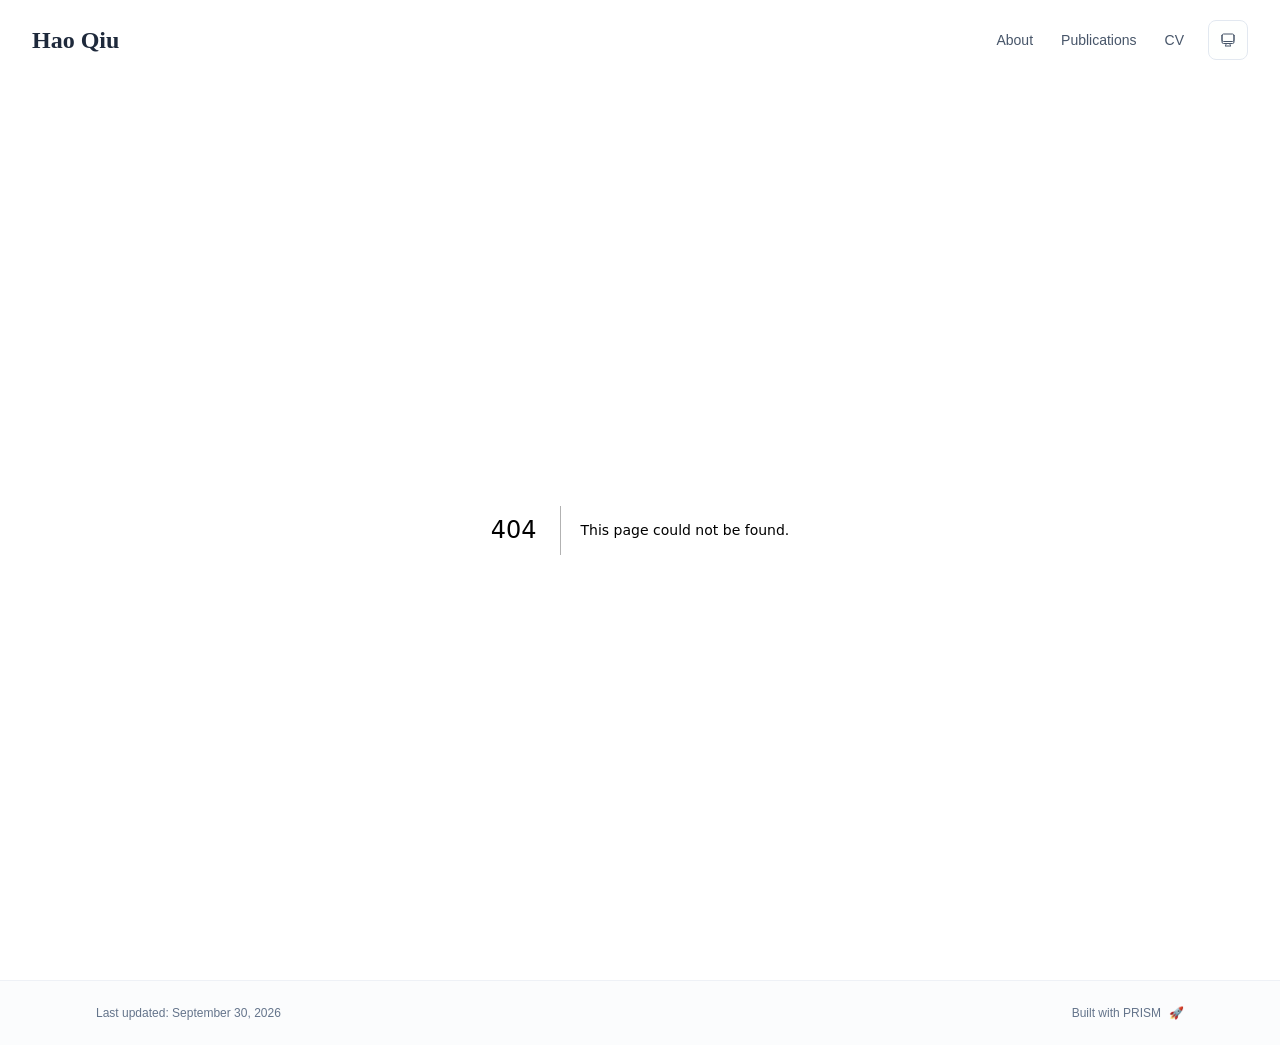
==== 404/index.html @ abba80af "Hide BibTeX for unreleased strongly adaptive learning paper" ====
<!DOCTYPE html><html lang="en" class="scroll-smooth"><head><meta charSet="utf-8"/><meta name="viewport" content="width=device-width, initial-scale=1"/><link rel="stylesheet" href="/_next/static/css/0f0ed3a03ead60fb.css" data-precedence="next"/><link rel="preload" as="script" fetchPriority="low" href="/_next/static/chunks/webpack-26315814ab64e90c.js"/><script src="/_next/static/chunks/594be1c0-6ae170dead7b0930.js" async=""></script><script src="/_next/static/chunks/172-5ac7b469010a2cfb.js" async=""></script><script src="/_next/static/chunks/main-app-515088f2f0cce254.js" async=""></script><script src="/_next/static/chunks/888-49c37c585af29909.js" async=""></script><script src="/_next/static/chunks/842-acccbd03236f4dfc.js" async=""></script><script src="/_next/static/chunks/800-3b8a0f8f7a1401d0.js" async=""></script><script src="/_next/static/chunks/app/layout-7c42a1c9aaa54ec1.js" async=""></script><meta name="robots" content="noindex"/><title>404: This page could not be found.</title><link rel="icon" href="/favicon.svg" type="image/svg+xml"/><script>
              try {
                const theme = localStorage.getItem('theme-storage');
                const parsed = theme ? JSON.parse(theme) : null;
                const setting = parsed?.state?.theme || 'system';
                const prefersDark = typeof window !== 'undefined' && window.matchMedia && window.matchMedia('(prefers-color-scheme: dark)').matches;
                const effective = setting === 'dark' ? 'dark' : (setting === 'light' ? 'light' : (prefersDark ? 'dark' : 'light'));
                var root = document.documentElement;
                root.classList.add(effective);
                root.setAttribute('data-theme', effective);
              } catch (e) {
                var root = document.documentElement;
                root.classList.add('light');
                root.setAttribute('data-theme', 'light');
              }
            </script><script>
    try {
      const cfg = {"enabled":false,"locales":["en"],"defaultLocale":"en","mode":"fixed","fixedLocale":"en","persist":false,"switcher":false,"labels":{"en":"English"}};
      const storageKey = 'locale-storage';
      const normalize = (value) => typeof value === 'string' ? value.trim().replace('_', '-').toLowerCase() : '';
      const matchLocale = (candidate) => {
        const normalized = normalize(candidate);
        if (!normalized) return null;
        if (cfg.locales.includes(normalized)) return normalized;
        const language = normalized.split('-')[0];
        if (cfg.locales.includes(language)) return language;
        return null;
      };

      let resolved = null;

      if (!cfg.enabled) {
        resolved = cfg.defaultLocale;
      } else if (cfg.persist) {
        resolved = matchLocale(localStorage.getItem(storageKey));
      }

      if (!resolved) {
        if (cfg.mode === 'fixed') {
          resolved = cfg.fixedLocale;
        } else {
          resolved = matchLocale(navigator.language);
        }
      }

      if (!resolved) {
        resolved = cfg.defaultLocale;
      }

      const root = document.documentElement;
      root.lang = resolved;
      root.setAttribute('data-locale', resolved);

      if (cfg.persist) {
        localStorage.setItem(storageKey, resolved);
      }
    } catch (e) {
      const root = document.documentElement;
      root.lang = 'en';
      root.setAttribute('data-locale', 'en');
    }
  </script><title>Hao Qiu</title><meta name="description" content="Hao Qiu is a Research Fellow at the National University of Singapore and received his PhD from Università degli Studi di Milano."/><meta name="author" content="Hao Qiu"/><meta name="keywords" content="Hao Qiu,PhD,Research,National University of Singapore"/><meta name="creator" content="Hao Qiu"/><meta name="publisher" content="Hao Qiu"/><meta property="og:title" content="Hao Qiu"/><meta property="og:description" content="Hao Qiu is a Research Fellow at the National University of Singapore and received his PhD from Università degli Studi di Milano."/><meta property="og:site_name" content="Hao Qiu&#x27;s Academic Website"/><meta property="og:locale" content="en_US"/><meta property="og:type" content="website"/><meta name="twitter:card" content="summary"/><meta name="twitter:title" content="Hao Qiu"/><meta name="twitter:description" content="Hao Qiu is a Research Fellow at the National University of Singapore and received his PhD from Università degli Studi di Milano."/><link rel="icon" href="/favicon.svg"/><script>document.querySelectorAll('body link[rel="icon"], body link[rel="apple-touch-icon"]').forEach(el => document.head.appendChild(el))</script><script src="/_next/static/chunks/polyfills-42372ed130431b0a.js" noModule=""></script></head><body class="font-sans antialiased"><div style="visibility:hidden"><nav class="fixed top-0 left-0 right-0 z-50" data-headlessui-state=""><div class="transition-all duration-300 ease-out bg-transparent" style="transform:translateY(-100px)"><div class="max-w-7xl mx-auto px-4 sm:px-6 lg:px-8"><div class="flex justify-between items-center h-16 lg:h-20"><div class="flex-shrink-0" tabindex="0"><a class="text-xl lg:text-2xl font-serif font-semibold text-primary hover:text-accent transition-colors duration-200" href="/">Hao Qiu</a></div><div class="hidden lg:block"><div class="ml-10 flex items-center space-x-3"><div class="relative flex items-baseline space-x-1"><a data-nav-href="/" class="relative px-3 py-2 text-sm font-medium rounded-lg transition-colors duration-150 text-neutral-600" href="/">About</a><a data-nav-href="/publications" class="relative px-3 py-2 text-sm font-medium rounded-lg transition-colors duration-150 text-neutral-600" href="/publications/">Publications</a><a data-nav-href="/cv.pdf" class="relative px-3 py-2 text-sm font-medium rounded-lg transition-colors duration-150 text-neutral-600" href="/cv.pdf" target="_blank" rel="noopener noreferrer">CV</a></div><div class="flex items-center justify-center w-10 h-10 rounded-lg border border-neutral-200 dark:border-[rgba(148,163,184,0.24)] bg-background dark:bg-neutral-800"><div class="w-4 h-4 rounded-full bg-neutral-300 animate-pulse"></div></div></div></div><div class="lg:hidden flex items-center space-x-2"><div class="flex items-center justify-center w-10 h-10 rounded-lg border border-neutral-200 dark:border-[rgba(148,163,184,0.24)] bg-background dark:bg-neutral-800"><div class="w-4 h-4 rounded-full bg-neutral-300 animate-pulse"></div></div><button class="inline-flex items-center justify-center p-2 rounded-md text-neutral-600 hover:text-primary hover:bg-neutral-100 dark:hover:bg-neutral-800 focus:outline-none focus:ring-2 focus:ring-inset focus:ring-accent transition-colors duration-200" id="headlessui-disclosure-button-«R7pdb»" type="button" aria-expanded="false" data-headlessui-state=""><span class="sr-only">Open main menu</span><div><svg xmlns="http://www.w3.org/2000/svg" fill="none" viewBox="0 0 24 24" stroke-width="1.5" stroke="currentColor" aria-hidden="true" data-slot="icon" class="block h-6 w-6"><path stroke-linecap="round" stroke-linejoin="round" d="M3.75 6.75h16.5M3.75 12h16.5m-16.5 5.25h16.5"></path></svg></div></button></div></div></div></div></nav><main class="min-h-screen pt-16 lg:pt-20"><div style="font-family:system-ui,&quot;Segoe UI&quot;,Roboto,Helvetica,Arial,sans-serif,&quot;Apple Color Emoji&quot;,&quot;Segoe UI Emoji&quot;;height:100vh;text-align:center;display:flex;flex-direction:column;align-items:center;justify-content:center"><div><style>body{color:#000;background:#fff;margin:0}.next-error-h1{border-right:1px solid rgba(0,0,0,.3)}@media (prefers-color-scheme:dark){body{color:#fff;background:#000}.next-error-h1{border-right:1px solid rgba(255,255,255,.3)}}</style><h1 class="next-error-h1" style="display:inline-block;margin:0 20px 0 0;padding:0 23px 0 0;font-size:24px;font-weight:500;vertical-align:top;line-height:49px">404</h1><div style="display:inline-block"><h2 style="font-size:14px;font-weight:400;line-height:49px;margin:0">This page could not be found.</h2></div></div></div><!--$--><!--/$--><!--$--><!--/$--></main><footer class="border-t border-neutral-200/50 bg-neutral-50/50 dark:bg-neutral-900/50 dark:border-neutral-700/50"><div class="max-w-6xl mx-auto px-4 sm:px-6 lg:px-8 py-6"><div class="flex flex-col sm:flex-row justify-between items-center gap-2"><p class="text-xs text-neutral-500">Last updated<!-- -->: <!-- -->September 30, 2026</p><p class="text-xs text-neutral-500 flex items-center"><a href="https://github.com/xyjoey/PRISM" target="_blank" rel="noopener noreferrer">Built with PRISM</a><span class="ml-2">🚀</span></p></div></div></footer></div><script src="/_next/static/chunks/webpack-26315814ab64e90c.js" async=""></script><script>(self.__next_f=self.__next_f||[]).push([0])</script><script>self.__next_f.push([1,"1:\"$Sreact.fragment\"\n3:I[4967,[\"888\",\"static/chunks/888-49c37c585af29909.js\",\"842\",\"static/chunks/842-acccbd03236f4dfc.js\",\"800\",\"static/chunks/800-3b8a0f8f7a1401d0.js\",\"177\",\"static/chunks/app/layout-7c42a1c9aaa54ec1.js\"],\"ThemeProvider\"]\n4:I[7040,[\"888\",\"static/chunks/888-49c37c585af29909.js\",\"842\",\"static/chunks/842-acccbd03236f4dfc.js\",\"800\",\"static/chunks/800-3b8a0f8f7a1401d0.js\",\"177\",\"static/chunks/app/layout-7c42a1c9aaa54ec1.js\"],\"LocaleProvider\"]\n5:I[7780,[\"888\",\"static/chunks/888-49c37c585af29909.js\",\"842\",\"static/chunks/842-acccbd03236f4dfc.js\",\"800\",\"static/chunks/800-3b8a0f8f7a1401d0.js\",\"177\",\"static/chunks/app/layout-7c42a1c9aaa54ec1.js\"],\"default\"]\n6:I[1379,[],\"\"]\n7:I[8287,[],\"\"]\n8:I[5364,[\"888\",\"static/chunks/888-49c37c585af29909.js\",\"842\",\"static/chunks/842-acccbd03236f4dfc.js\",\"800\",\"static/chunks/800-3b8a0f8f7a1401d0.js\",\"177\",\"static/chunks/app/layout-7c42a1c9aaa54ec1.js\"],\"default\"]\n9:I[8257,[],\"MetadataBoundary\"]\nb:I[8257,[],\"OutletBoundary\"]\ne:I[7295,[],\"AsyncMetadataOutlet\"]\n10:I[8257,[],\"ViewportBoundary\"]\n12:I[1414,[],\"\"]\n:HL[\"/_next/static/css/0f0ed3a03ead60fb.css\",\"style\"]\n2:T5c8,\n    try {\n      const cfg = {\"enabled\":false,\"locales\":[\"en\"],\"defaultLocale\":\"en\",\"mode\":\"fixed\",\"fixedLocale\":\"en\",\"persist\":false,\"switcher\":false,\"labels\":{\"en\":\"English\"}};\n      const storageKey = 'locale-storage';\n      const normalize = (value) => typeof value === 'string' ? value.trim().replace('_', '-').toLowerCase() : '';\n      const matchLocale = (candidate) => {\n        const normalized = normalize(candidate);\n        if (!normalized) return null;\n        if (cfg.locales.includes(normalized)) return normalized;\n        const language = normalized.split('-')[0];\n        if (cfg.locales.includes(language)) return language;\n        return null;\n      };\n\n      let resolved = null;\n\n      if (!cfg.enabled) {\n        resolved = cfg.defaultLocale;\n      } else if (cfg.persist) {\n        resolved = matchLocale(localStorage.getItem(storageKey));\n      }\n\n      if (!resolved) {\n        if (cfg.mode === '"])</script><script>self.__next_f.push([1,"fixed') {\n          resolved = cfg.fixedLocale;\n        } else {\n          resolved = matchLocale(navigator.language);\n        }\n      }\n\n      if (!resolved) {\n        resolved = cfg.defaultLocale;\n      }\n\n      const root = document.documentElement;\n      root.lang = resolved;\n      root.setAttribute('data-locale', resolved);\n\n      if (cfg.persist) {\n        localStorage.setItem(storageKey, resolved);\n      }\n    } catch (e) {\n      const root = document.documentElement;\n      root.lang = 'en';\n      root.setAttribute('data-locale', 'en');\n    }\n  "])</script><script>self.__next_f.push([1,"0:{\"P\":null,\"b\":\"4PyNMyWjgPs3dt6mYCtUz\",\"p\":\"\",\"c\":[\"\",\"_not-found\",\"\"],\"i\":false,\"f\":[[[\"\",{\"children\":[\"/_not-found\",{\"children\":[\"__PAGE__\",{}]}]},\"$undefined\",\"$undefined\",true],[\"\",[\"$\",\"$1\",\"c\",{\"children\":[[[\"$\",\"link\",\"0\",{\"rel\":\"stylesheet\",\"href\":\"/_next/static/css/0f0ed3a03ead60fb.css\",\"precedence\":\"next\",\"crossOrigin\":\"$undefined\",\"nonce\":\"$undefined\"}]],[\"$\",\"html\",null,{\"lang\":\"en\",\"className\":\"scroll-smooth\",\"suppressHydrationWarning\":true,\"children\":[[\"$\",\"head\",null,{\"children\":[[\"$\",\"link\",null,{\"rel\":\"icon\",\"href\":\"/favicon.svg\",\"type\":\"image/svg+xml\"}],[\"$\",\"script\",null,{\"dangerouslySetInnerHTML\":{\"__html\":\"\\n              try {\\n                const theme = localStorage.getItem('theme-storage');\\n                const parsed = theme ? JSON.parse(theme) : null;\\n                const setting = parsed?.state?.theme || 'system';\\n                const prefersDark = typeof window !== 'undefined' && window.matchMedia && window.matchMedia('(prefers-color-scheme: dark)').matches;\\n                const effective = setting === 'dark' ? 'dark' : (setting === 'light' ? 'light' : (prefersDark ? 'dark' : 'light'));\\n                var root = document.documentElement;\\n                root.classList.add(effective);\\n                root.setAttribute('data-theme', effective);\\n              } catch (e) {\\n                var root = document.documentElement;\\n                root.classList.add('light');\\n                root.setAttribute('data-theme', 'light');\\n              }\\n            \"}}],[\"$\",\"script\",null,{\"dangerouslySetInnerHTML\":{\"__html\":\"$2\"}}]]}],[\"$\",\"body\",null,{\"className\":\"font-sans antialiased\",\"children\":[\"$\",\"$L3\",null,{\"children\":[\"$\",\"$L4\",null,{\"config\":{\"enabled\":false,\"locales\":[\"en\"],\"defaultLocale\":\"en\",\"mode\":\"fixed\",\"fixedLocale\":\"en\",\"persist\":false,\"switcher\":false,\"labels\":{\"en\":\"English\"}},\"children\":[[\"$\",\"$L5\",null,{\"items\":[{\"title\":\"About\",\"type\":\"page\",\"target\":\"about\",\"href\":\"/\"},{\"title\":\"Publications\",\"type\":\"page\",\"target\":\"publications\",\"href\":\"/publications\"},{\"title\":\"CV\",\"type\":\"link\",\"target\":\"cv\",\"href\":\"/cv.pdf\"}],\"siteTitle\":\"Hao Qiu\",\"enableOnePageMode\":false,\"i18n\":\"$0:f:0:1:1:props:children:1:props:children:1:props:children:props:children:props:config\",\"itemsByLocale\":{\"en\":[{\"title\":\"About\",\"type\":\"page\",\"target\":\"about\",\"href\":\"/\"},{\"title\":\"Publications\",\"type\":\"page\",\"target\":\"publications\",\"href\":\"/publications\"},{\"title\":\"CV\",\"type\":\"link\",\"target\":\"cv\",\"href\":\"/cv.pdf\"}]},\"siteTitleByLocale\":{\"en\":\"Hao Qiu\"}}],[\"$\",\"main\",null,{\"className\":\"min-h-screen pt-16 lg:pt-20\",\"children\":[\"$\",\"$L6\",null,{\"parallelRouterKey\":\"children\",\"error\":\"$undefined\",\"errorStyles\":\"$undefined\",\"errorScripts\":\"$undefined\",\"template\":[\"$\",\"$L7\",null,{}],\"templateStyles\":\"$undefined\",\"templateScripts\":\"$undefined\",\"notFound\":[[[\"$\",\"title\",null,{\"children\":\"404: This page could not be found.\"}],[\"$\",\"div\",null,{\"style\":{\"fontFamily\":\"system-ui,\\\"Segoe UI\\\",Roboto,Helvetica,Arial,sans-serif,\\\"Apple Color Emoji\\\",\\\"Segoe UI Emoji\\\"\",\"height\":\"100vh\",\"textAlign\":\"center\",\"display\":\"flex\",\"flexDirection\":\"column\",\"alignItems\":\"center\",\"justifyContent\":\"center\"},\"children\":[\"$\",\"div\",null,{\"children\":[[\"$\",\"style\",null,{\"dangerouslySetInnerHTML\":{\"__html\":\"body{color:#000;background:#fff;margin:0}.next-error-h1{border-right:1px solid rgba(0,0,0,.3)}@media (prefers-color-scheme:dark){body{color:#fff;background:#000}.next-error-h1{border-right:1px solid rgba(255,255,255,.3)}}\"}}],[\"$\",\"h1\",null,{\"className\":\"next-error-h1\",\"style\":{\"display\":\"inline-block\",\"margin\":\"0 20px 0 0\",\"padding\":\"0 23px 0 0\",\"fontSize\":24,\"fontWeight\":500,\"verticalAlign\":\"top\",\"lineHeight\":\"49px\"},\"children\":404}],[\"$\",\"div\",null,{\"style\":{\"display\":\"inline-block\"},\"children\":[\"$\",\"h2\",null,{\"style\":{\"fontSize\":14,\"fontWeight\":400,\"lineHeight\":\"49px\",\"margin\":0},\"children\":\"This page could not be found.\"}]}]]}]}]],[]],\"forbidden\":\"$undefined\",\"unauthorized\":\"$undefined\"}]}],[\"$\",\"$L8\",null,{\"lastUpdated\":\"September 30, 2026\",\"lastUpdatedByLocale\":{\"en\":\"September 30, 2026\"},\"defaultLocale\":\"en\"}]]}]}]}]]}]]}],{\"children\":[\"/_not-found\",[\"$\",\"$1\",\"c\",{\"children\":[null,[\"$\",\"$L6\",null,{\"parallelRouterKey\":\"children\",\"error\":\"$undefined\",\"errorStyles\":\"$undefined\",\"errorScripts\":\"$undefined\",\"template\":[\"$\",\"$L7\",null,{}],\"templateStyles\":\"$undefined\",\"templateScripts\":\"$undefined\",\"notFound\":\"$undefined\",\"forbidden\":\"$undefined\",\"unauthorized\":\"$undefined\"}]]}],{\"children\":[\"__PAGE__\",[\"$\",\"$1\",\"c\",{\"children\":[[[\"$\",\"title\",null,{\"children\":\"404: This page could not be found.\"}],[\"$\",\"div\",null,{\"style\":\"$0:f:0:1:1:props:children:1:props:children:1:props:children:props:children:props:children:1:props:children:props:notFound:0:1:props:style\",\"children\":[\"$\",\"div\",null,{\"children\":[[\"$\",\"style\",null,{\"dangerouslySetInnerHTML\":{\"__html\":\"body{color:#000;background:#fff;margin:0}.next-error-h1{border-right:1px solid rgba(0,0,0,.3)}@media (prefers-color-scheme:dark){body{color:#fff;background:#000}.next-error-h1{border-right:1px solid rgba(255,255,255,.3)}}\"}}],[\"$\",\"h1\",null,{\"className\":\"next-error-h1\",\"style\":\"$0:f:0:1:1:props:children:1:props:children:1:props:children:props:children:props:children:1:props:children:props:notFound:0:1:props:children:props:children:1:props:style\",\"children\":404}],[\"$\",\"div\",null,{\"style\":\"$0:f:0:1:1:props:children:1:props:children:1:props:children:props:children:props:children:1:props:children:props:notFound:0:1:props:children:props:children:2:props:style\",\"children\":[\"$\",\"h2\",null,{\"style\":\"$0:f:0:1:1:props:children:1:props:children:1:props:children:props:children:props:children:1:props:children:props:notFound:0:1:props:children:props:children:2:props:children:props:style\",\"children\":\"This page could not be found.\"}]}]]}]}]],[\"$\",\"$L9\",null,{\"children\":\"$La\"}],null,[\"$\",\"$Lb\",null,{\"children\":[\"$Lc\",\"$Ld\",[\"$\",\"$Le\",null,{\"promise\":\"$@f\"}]]}]]}],{},null,false]},null,false]},null,false],[\"$\",\"$1\",\"h\",{\"children\":[[\"$\",\"meta\",null,{\"name\":\"robots\",\"content\":\"noindex\"}],[\"$\",\"$1\",\"9L4RFQPTCcIGDzlxeqAaO\",{\"children\":[[\"$\",\"$L10\",null,{\"children\":\"$L11\"}],null]}],null]}],false]],\"m\":\"$undefined\",\"G\":[\"$12\",\"$undefined\"],\"s\":false,\"S\":true}\n"])</script><script>self.__next_f.push([1,"13:\"$Sreact.suspense\"\n14:I[7295,[],\"AsyncMetadata\"]\na:[\"$\",\"$13\",null,{\"fallback\":null,\"children\":[\"$\",\"$L14\",null,{\"promise\":\"$@15\"}]}]\n"])</script><script>self.__next_f.push([1,"d:null\n"])</script><script>self.__next_f.push([1,"11:[[\"$\",\"meta\",\"0\",{\"charSet\":\"utf-8\"}],[\"$\",\"meta\",\"1\",{\"name\":\"viewport\",\"content\":\"width=device-width, initial-scale=1\"}]]\nc:null\n"])</script><script>self.__next_f.push([1,"15:{\"metadata\":[[\"$\",\"title\",\"0\",{\"children\":\"Hao Qiu\"}],[\"$\",\"meta\",\"1\",{\"name\":\"description\",\"content\":\"Hao Qiu is a Research Fellow at the National University of Singapore and received his PhD from Università degli Studi di Milano.\"}],[\"$\",\"meta\",\"2\",{\"name\":\"author\",\"content\":\"Hao Qiu\"}],[\"$\",\"meta\",\"3\",{\"name\":\"keywords\",\"content\":\"Hao Qiu,PhD,Research,National University of Singapore\"}],[\"$\",\"meta\",\"4\",{\"name\":\"creator\",\"content\":\"Hao Qiu\"}],[\"$\",\"meta\",\"5\",{\"name\":\"publisher\",\"content\":\"Hao Qiu\"}],[\"$\",\"meta\",\"6\",{\"property\":\"og:title\",\"content\":\"Hao Qiu\"}],[\"$\",\"meta\",\"7\",{\"property\":\"og:description\",\"content\":\"Hao Qiu is a Research Fellow at the National University of Singapore and received his PhD from Università degli Studi di Milano.\"}],[\"$\",\"meta\",\"8\",{\"property\":\"og:site_name\",\"content\":\"Hao Qiu's Academic Website\"}],[\"$\",\"meta\",\"9\",{\"property\":\"og:locale\",\"content\":\"en_US\"}],[\"$\",\"meta\",\"10\",{\"property\":\"og:type\",\"content\":\"website\"}],[\"$\",\"meta\",\"11\",{\"name\":\"twitter:card\",\"content\":\"summary\"}],[\"$\",\"meta\",\"12\",{\"name\":\"twitter:title\",\"content\":\"Hao Qiu\"}],[\"$\",\"meta\",\"13\",{\"name\":\"twitter:description\",\"content\":\"Hao Qiu is a Research Fellow at the National University of Singapore and received his PhD from Università degli Studi di Milano.\"}],[\"$\",\"link\",\"14\",{\"rel\":\"icon\",\"href\":\"/favicon.svg\"}]],\"error\":null,\"digest\":\"$undefined\"}\nf:{\"metadata\":\"$15:metadata\",\"error\":null,\"digest\":\"$undefined\"}\n"])</script></body></html>
---- _next/static/css/0f0ed3a03ead60fb.css ----
/*! tailwindcss v4.3.3 | MIT License | https://tailwindcss.com */@layer properties{@supports (((-webkit-hyphens:none)) and (not (margin-trim:inline))) or ((-moz-orient:inline) and (not (color:rgb(from red r g b)))){*,::backdrop,:after,:before{--tw-translate-x:0;--tw-translate-y:0;--tw-translate-z:0;--tw-rotate-x:initial;--tw-rotate-y:initial;--tw-rotate-z:initial;--tw-skew-x:initial;--tw-skew-y:initial;--tw-space-y-reverse:0;--tw-space-x-reverse:0;--tw-border-style:solid;--tw-leading:initial;--tw-font-weight:initial;--tw-tracking:initial;--tw-shadow:0 0 #0000;--tw-shadow-color:initial;--tw-shadow-alpha:100%;--tw-inset-shadow:0 0 #0000;--tw-inset-shadow-color:initial;--tw-inset-shadow-alpha:100%;--tw-ring-color:initial;--tw-ring-shadow:0 0 #0000;--tw-inset-ring-color:initial;--tw-inset-ring-shadow:0 0 #0000;--tw-ring-inset:initial;--tw-ring-offset-width:0px;--tw-ring-offset-color:#fff;--tw-ring-offset-shadow:0 0 #0000;--tw-blur:initial;--tw-brightness:initial;--tw-contrast:initial;--tw-grayscale:initial;--tw-hue-rotate:initial;--tw-invert:initial;--tw-opacity:initial;--tw-saturate:initial;--tw-sepia:initial;--tw-drop-shadow:initial;--tw-drop-shadow-color:initial;--tw-drop-shadow-alpha:100%;--tw-drop-shadow-size:initial;--tw-backdrop-blur:initial;--tw-backdrop-brightness:initial;--tw-backdrop-contrast:initial;--tw-backdrop-grayscale:initial;--tw-backdrop-hue-rotate:initial;--tw-backdrop-invert:initial;--tw-backdrop-opacity:initial;--tw-backdrop-saturate:initial;--tw-backdrop-sepia:initial;--tw-duration:initial;--tw-ease:initial;--tw-scale-x:1;--tw-scale-y:1;--tw-scale-z:1}}}@layer theme{:host,:root{--font-sans:"Inter",-apple-system,BlinkMacSystemFont,"Segoe UI",Roboto,sans-serif;--color-red-50:oklch(97.1% .013 17.38);--color-red-400:oklch(70.4% .191 22.216);--color-red-600:oklch(57.7% .245 27.325);--color-red-900:oklch(39.6% .141 25.723);--color-white:#fff;--spacing:.25rem;--container-2xl:42rem;--container-3xl:48rem;--container-4xl:56rem;--container-6xl:72rem;--container-7xl:80rem;--text-xs:.75rem;--text-xs--line-height:calc(1 / .75);--text-sm:.875rem;--text-sm--line-height:calc(1.25 / .875);--text-base:1rem;--text-base--line-height:calc(1.5 / 1);--text-lg:1.125rem;--text-lg--line-height:calc(1.75 / 1.125);--text-xl:1.25rem;--text-xl--line-height:calc(1.75 / 1.25);--text-2xl:1.5rem;--text-2xl--line-height:calc(2 / 1.5);--text-3xl:1.875rem;--text-3xl--line-height:calc(2.25 / 1.875);--text-4xl:2.25rem;--text-4xl--line-height:calc(2.5 / 2.25);--font-weight-medium:500;--font-weight-semibold:600;--font-weight-bold:700;--leading-tight:1.25;--leading-relaxed:1.625;--radius-md:.375rem;--radius-lg:.5rem;--radius-xl:.75rem;--radius-2xl:1rem;--ease-out:cubic-bezier(0,0,.2,1);--animate-pulse:pulse 2s cubic-bezier(.4,0,.6,1) infinite;--blur-xl:24px;--aspect-video:16/9;--default-transition-duration:.15s;--default-transition-timing-function:cubic-bezier(.4,0,.2,1);--default-font-family:"Inter",-apple-system,BlinkMacSystemFont,"Segoe UI",Roboto,sans-serif;--default-mono-font-family:"SF Mono",Monaco,"Cascadia Code","Roboto Mono",Consolas,"Courier New",monospace;--line-height-normal:1.5;--shadow-glass:0 8px 32px 0 #1f26875e}}@layer base{*,::backdrop,:after,:before{box-sizing:border-box;border:0 solid;margin:0;padding:0}::file-selector-button{box-sizing:border-box;border:0 solid;margin:0;padding:0}:host,html{-webkit-text-size-adjust:100%;tab-size:4;line-height:1.5;font-family:var(--default-font-family,-apple-system,BlinkMacSystemFont,"Segoe UI",Roboto,"Helvetica Neue","Noto Sans",Arial,sans-serif,"Apple Color Emoji","Segoe UI Emoji","Segoe UI Symbol","Noto Color Emoji");font-feature-settings:var(--default-font-feature-settings,normal);font-variation-settings:var(--default-font-variation-settings,normal);-webkit-tap-highlight-color:transparent}hr{height:0;color:inherit;border-top-width:1px}abbr:where([title]){-webkit-text-decoration:underline dotted;text-decoration:underline dotted}h1,h2,h3,h4,h5,h6{font-size:inherit;font-weight:inherit}a{color:inherit;-webkit-text-decoration:inherit;text-decoration:inherit}b,strong{font-weight:bolder}code,kbd,pre,samp{font-family:var(--default-mono-font-family,ui-monospace,SFMono-Regular,Menlo,Monaco,Consolas,"Liberation Mono","Courier New",monospace);font-feature-settings:var(--default-mono-font-feature-settings,normal);font-variation-settings:var(--default-mono-font-variation-settings,normal);font-size:1em}small{font-size:80%}sub,sup{vertical-align:baseline;font-size:75%;line-height:0;position:relative}sub{bottom:-.25em}sup{top:-.5em}table{text-indent:0;border-color:inherit;border-collapse:collapse}:-moz-focusring:where(:not(iframe)){outline:auto}progress{vertical-align:baseline}summary{display:list-item}menu,ol,ul{list-style:none}audio,canvas,embed,iframe,img,object,svg,video{vertical-align:middle;display:block}img,video{max-width:100%;height:auto}button,input,optgroup,select,textarea{font:inherit;font-feature-settings:inherit;font-variation-settings:inherit;letter-spacing:inherit;color:inherit;opacity:1;background-color:#0000;border-radius:0}::file-selector-button{font:inherit;font-feature-settings:inherit;font-variation-settings:inherit;letter-spacing:inherit;color:inherit;opacity:1;background-color:#0000;border-radius:0}:where(select:is([multiple],[size])) optgroup{font-weight:bolder}:where(select:is([multiple],[size])) optgroup option{padding-inline-start:20px}::file-selector-button{margin-inline-end:4px}::placeholder{opacity:1}@supports (not ((-webkit-appearance:-apple-pay-button))) or (contain-intrinsic-size:1px){::placeholder{color:currentColor}@supports (color:color-mix(in lab,red,red)){::placeholder{color:color-mix(in oklab,currentcolor 50%,transparent)}}}textarea{resize:vertical}::-webkit-search-decoration{-webkit-appearance:none}::-webkit-date-and-time-value{min-height:1lh;text-align:inherit}::-webkit-datetime-edit{display:inline-flex}::-webkit-datetime-edit-fields-wrapper{padding:0}::-webkit-datetime-edit,::-webkit-datetime-edit-year-field{padding-block:0}::-webkit-datetime-edit-day-field,::-webkit-datetime-edit-month-field{padding-block:0}::-webkit-datetime-edit-hour-field,::-webkit-datetime-edit-minute-field{padding-block:0}::-webkit-datetime-edit-millisecond-field,::-webkit-datetime-edit-second-field{padding-block:0}::-webkit-datetime-edit-meridiem-field{padding-block:0}::-webkit-calendar-picker-indicator{line-height:1}:-moz-ui-invalid{box-shadow:none}button,input:where([type=button],[type=reset],[type=submit]){appearance:button}::file-selector-button{appearance:button}::-webkit-inner-spin-button,::-webkit-outer-spin-button{height:auto}[hidden]:where(:not([hidden=until-found])){display:none!important}}@layer components;@layer utilities{.pointer-events-none{pointer-events:none}.sr-only{clip-path:inset(50%);white-space:nowrap;border-width:0;width:1px;height:1px;margin:-1px;padding:0;overflow:hidden}.absolute,.sr-only{position:absolute}.fixed{position:fixed}.relative{position:relative}.static{position:static}.sticky{position:sticky}.inset-0{inset:0}.top-0{top:0}.top-1\/2{top:50%}.top-2{top:calc(var(--spacing) * 2)}.top-8{top:calc(var(--spacing) * 8)}.top-full{top:100%}.right-0{right:0}.right-2{right:calc(var(--spacing) * 2)}.left-0{left:0}.left-1\/2{left:50%}.left-3{left:calc(var(--spacing) * 3)}.z-10{z-index:10}.z-20{z-index:20}.z-40{z-index:40}.z-50{z-index:50}.container{width:100%}@media (min-width:40rem){.container{max-width:40rem}}@media (min-width:48rem){.container{max-width:48rem}}@media (min-width:64rem){.container{max-width:64rem}}@media (min-width:80rem){.container{max-width:80rem}}@media (min-width:96rem){.container{max-width:96rem}}.mx-2{margin-inline:calc(var(--spacing) * 2)}.mx-auto{margin-inline:auto}.my-4{margin-block:calc(var(--spacing) * 4)}.mt-1{margin-top:var(--spacing)}.mt-2{margin-top:calc(var(--spacing) * 2)}.mt-3{margin-top:calc(var(--spacing) * 3)}.mt-4{margin-top:calc(var(--spacing) * 4)}.mt-6{margin-top:calc(var(--spacing) * 6)}.mt-8{margin-top:calc(var(--spacing) * 8)}.mt-auto{margin-top:auto}.mr-1{margin-right:var(--spacing)}.mr-1\.5{margin-right:calc(var(--spacing) * 1.5)}.mr-2{margin-right:calc(var(--spacing) * 2)}.mb-1{margin-bottom:var(--spacing)}.mb-2{margin-bottom:calc(var(--spacing) * 2)}.mb-3{margin-bottom:calc(var(--spacing) * 3)}.mb-4{margin-bottom:calc(var(--spacing) * 4)}.mb-6{margin-bottom:calc(var(--spacing) * 6)}.mb-8{margin-bottom:calc(var(--spacing) * 8)}.ml-0\.5{margin-left:calc(var(--spacing) * .5)}.ml-2{margin-left:calc(var(--spacing) * 2)}.ml-4{margin-left:calc(var(--spacing) * 4)}.ml-10{margin-left:calc(var(--spacing) * 10)}.line-clamp-2{-webkit-line-clamp:2}.line-clamp-2,.line-clamp-3{-webkit-box-orient:vertical;display:-webkit-box;overflow:hidden}.line-clamp-3{-webkit-line-clamp:3}.block{display:block}.contents{display:contents}.flex{display:flex}.grid{display:grid}.hidden{display:none}.inline{display:inline}.inline-flex{display:inline-flex}.aspect-video{aspect-ratio:var(--aspect-video)}.h-0{height:0}.h-2\.5{height:calc(var(--spacing) * 2.5)}.h-3{height:calc(var(--spacing) * 3)}.h-3\.5{height:calc(var(--spacing) * 3.5)}.h-4{height:calc(var(--spacing) * 4)}.h-5{height:calc(var(--spacing) * 5)}.h-6{height:calc(var(--spacing) * 6)}.h-10{height:calc(var(--spacing) * 10)}.h-16{height:calc(var(--spacing) * 16)}.h-64{height:calc(var(--spacing) * 64)}.h-full{height:100%}.min-h-screen{min-height:100vh}.w-0{width:0}.w-2\.5{width:calc(var(--spacing) * 2.5)}.w-3{width:calc(var(--spacing) * 3)}.w-3\.5{width:calc(var(--spacing) * 3.5)}.w-4{width:calc(var(--spacing) * 4)}.w-5{width:calc(var(--spacing) * 5)}.w-6{width:calc(var(--spacing) * 6)}.w-10{width:calc(var(--spacing) * 10)}.w-14{width:calc(var(--spacing) * 14)}.w-16{width:calc(var(--spacing) * 16)}.w-32{width:calc(var(--spacing) * 32)}.w-36{width:calc(var(--spacing) * 36)}.w-64{width:calc(var(--spacing) * 64)}.w-full{width:100%}.max-w-2xl{max-width:var(--container-2xl)}.max-w-3xl{max-width:var(--container-3xl)}.max-w-4xl{max-width:var(--container-4xl)}.max-w-6xl{max-width:var(--container-6xl)}.max-w-7xl{max-width:var(--container-7xl)}.max-w-\[calc\(100vw-2rem\)\]{max-width:calc(100vw - 2rem)}.flex-shrink-0{flex-shrink:0}.flex-grow{flex-grow:1}.-translate-x-1\/2{--tw-translate-x:calc(calc(1 / 2 * 100%) * -1)}.-translate-x-1\/2,.-translate-y-1\/2{translate:var(--tw-translate-x) var(--tw-translate-y)}.-translate-y-1\/2{--tw-translate-y:calc(calc(1 / 2 * 100%) * -1)}.-translate-y-full{--tw-translate-y:-100%;translate:var(--tw-translate-x) var(--tw-translate-y)}.transform{transform:var(--tw-rotate-x,) var(--tw-rotate-y,) var(--tw-rotate-z,) var(--tw-skew-x,) var(--tw-skew-y,)}.animate-pulse{animation:var(--animate-pulse)}.cursor-pointer{cursor:pointer}.resize{resize:both}.scroll-mt-24{scroll-margin-top:calc(var(--spacing) * 24)}.list-inside{list-style-position:inside}.list-decimal{list-style-type:decimal}.list-disc{list-style-type:disc}.grid-cols-1{grid-template-columns:repeat(1,minmax(0,1fr))}.flex-col{flex-direction:column}.flex-wrap{flex-wrap:wrap}.items-baseline{align-items:baseline}.items-center{align-items:center}.items-start{align-items:flex-start}.justify-between{justify-content:space-between}.justify-center{justify-content:center}.gap-1{gap:var(--spacing)}.gap-2{gap:calc(var(--spacing) * 2)}.gap-3{gap:calc(var(--spacing) * 3)}.gap-4{gap:calc(var(--spacing) * 4)}.gap-6{gap:calc(var(--spacing) * 6)}.gap-12{gap:calc(var(--spacing) * 12)}:where(.space-y-1>:not(:last-child)){--tw-space-y-reverse:0;margin-block-start:calc(var(--spacing) * var(--tw-space-y-reverse));margin-block-end:calc(var(--spacing) * calc(1 - var(--tw-space-y-reverse)))}:where(.space-y-2>:not(:last-child)){--tw-space-y-reverse:0;margin-block-start:calc(calc(var(--spacing) * 2) * var(--tw-space-y-reverse));margin-block-end:calc(calc(var(--spacing) * 2) * calc(1 - var(--tw-space-y-reverse)))}:where(.space-y-3>:not(:last-child)){--tw-space-y-reverse:0;margin-block-start:calc(calc(var(--spacing) * 3) * var(--tw-space-y-reverse));margin-block-end:calc(calc(var(--spacing) * 3) * calc(1 - var(--tw-space-y-reverse)))}:where(.space-y-4>:not(:last-child)){--tw-space-y-reverse:0;margin-block-start:calc(calc(var(--spacing) * 4) * var(--tw-space-y-reverse));margin-block-end:calc(calc(var(--spacing) * 4) * calc(1 - var(--tw-space-y-reverse)))}:where(.space-y-6>:not(:last-child)){--tw-space-y-reverse:0;margin-block-start:calc(calc(var(--spacing) * 6) * var(--tw-space-y-reverse));margin-block-end:calc(calc(var(--spacing) * 6) * calc(1 - var(--tw-space-y-reverse)))}:where(.space-y-8>:not(:last-child)){--tw-space-y-reverse:0;margin-block-start:calc(calc(var(--spacing) * 8) * var(--tw-space-y-reverse));margin-block-end:calc(calc(var(--spacing) * 8) * calc(1 - var(--tw-space-y-reverse)))}:where(.space-x-0\.5>:not(:last-child)){--tw-space-x-reverse:0;margin-inline-start:calc(calc(var(--spacing) * .5) * var(--tw-space-x-reverse));margin-inline-end:calc(calc(var(--spacing) * .5) * calc(1 - var(--tw-space-x-reverse)))}:where(.space-x-1>:not(:last-child)){--tw-space-x-reverse:0;margin-inline-start:calc(var(--spacing) * var(--tw-space-x-reverse));margin-inline-end:calc(var(--spacing) * calc(1 - var(--tw-space-x-reverse)))}:where(.space-x-2>:not(:last-child)){--tw-space-x-reverse:0;margin-inline-start:calc(calc(var(--spacing) * 2) * var(--tw-space-x-reverse));margin-inline-end:calc(calc(var(--spacing) * 2) * calc(1 - var(--tw-space-x-reverse)))}:where(.space-x-3>:not(:last-child)){--tw-space-x-reverse:0;margin-inline-start:calc(calc(var(--spacing) * 3) * var(--tw-space-x-reverse));margin-inline-end:calc(calc(var(--spacing) * 3) * calc(1 - var(--tw-space-x-reverse)))}.overflow-hidden{overflow:hidden}.overflow-x-auto{overflow-x:auto}.scroll-smooth{scroll-behavior:smooth}.rounded{border-radius:.25rem}.rounded-2xl{border-radius:var(--radius-2xl)}.rounded-full{border-radius:3.40282e+38px}.rounded-lg{border-radius:var(--radius-lg)}.rounded-md{border-radius:var(--radius-md)}.rounded-xl{border-radius:var(--radius-xl)}.border{border-style:var(--tw-border-style);border-width:1px}.border-t{border-top-style:var(--tw-border-style);border-top-width:1px}.border-t-4{border-top-style:var(--tw-border-style);border-top-width:4px}.border-r-4{border-right-style:var(--tw-border-style);border-right-width:4px}.border-b{border-bottom-style:var(--tw-border-style);border-bottom-width:1px}.border-l-4{border-left-style:var(--tw-border-style);border-left-width:4px}.border-accent,.border-accent\/50{border-color:var(--accent)}@supports (color:color-mix(in lab,red,red)){.border-accent\/50{border-color:color-mix(in oklab,var(--accent) 50%,transparent)}}.border-neutral-100{border-color:var(--neutral-100)}.border-neutral-200,.border-neutral-200\/50{border-color:var(--neutral-200)}@supports (color:color-mix(in lab,red,red)){.border-neutral-200\/50{border-color:color-mix(in oklab,var(--neutral-200) 50%,transparent)}}.border-transparent{border-color:#0000}.border-t-accent{border-top-color:var(--accent)}.border-t-neutral-800{border-top-color:var(--neutral-800)}.bg-accent,.bg-accent\/10{background-color:var(--accent)}@supports (color:color-mix(in lab,red,red)){.bg-accent\/10{background-color:color-mix(in oklab,var(--accent) 10%,transparent)}}.bg-accent\/\[0\.07\]{background-color:var(--accent)}@supports (color:color-mix(in lab,red,red)){.bg-accent\/\[0\.07\]{background-color:color-mix(in oklab,var(--accent) 7%,transparent)}}.bg-background,.bg-background\/80{background-color:var(--background)}@supports (color:color-mix(in lab,red,red)){.bg-background\/80{background-color:color-mix(in oklab,var(--background) 80%,transparent)}}.bg-background\/95{background-color:var(--background)}@supports (color:color-mix(in lab,red,red)){.bg-background\/95{background-color:color-mix(in oklab,var(--background) 95%,transparent)}}.bg-neutral-50,.bg-neutral-50\/50{background-color:var(--neutral-50)}@supports (color:color-mix(in lab,red,red)){.bg-neutral-50\/50{background-color:color-mix(in oklab,var(--neutral-50) 50%,transparent)}}.bg-neutral-100{background-color:var(--neutral-100)}.bg-neutral-300{background-color:var(--neutral-300)}.bg-neutral-800{background-color:var(--neutral-800)}.bg-red-50{background-color:var(--color-red-50)}.bg-transparent{background-color:#0000}.bg-white{background-color:var(--color-white)}.object-cover{object-fit:cover}.object-center{object-position:center}.p-1\.5{padding:calc(var(--spacing) * 1.5)}.p-2{padding:calc(var(--spacing) * 2)}.p-4{padding:calc(var(--spacing) * 4)}.p-6{padding:calc(var(--spacing) * 6)}.px-1\.5{padding-inline:calc(var(--spacing) * 1.5)}.px-2{padding-inline:calc(var(--spacing) * 2)}.px-3{padding-inline:calc(var(--spacing) * 3)}.px-4{padding-inline:calc(var(--spacing) * 4)}.py-0\.5{padding-block:calc(var(--spacing) * .5)}.py-1{padding-block:var(--spacing)}.py-2{padding-block:calc(var(--spacing) * 2)}.py-3{padding-block:calc(var(--spacing) * 3)}.py-6{padding-block:calc(var(--spacing) * 6)}.py-8{padding-block:calc(var(--spacing) * 8)}.py-12{padding-block:calc(var(--spacing) * 12)}.pt-2{padding-top:calc(var(--spacing) * 2)}.pt-16{padding-top:calc(var(--spacing) * 16)}.pr-4{padding-right:calc(var(--spacing) * 4)}.pb-2{padding-bottom:calc(var(--spacing) * 2)}.pb-3{padding-bottom:calc(var(--spacing) * 3)}.pl-4{padding-left:calc(var(--spacing) * 4)}.pl-10{padding-left:calc(var(--spacing) * 10)}.text-center{text-align:center}.font-mono{font-family:SF Mono,Monaco,Cascadia Code,Roboto Mono,Consolas,Courier New,monospace}.font-sans{font-family:Inter,-apple-system,BlinkMacSystemFont,Segoe UI,Roboto,sans-serif}.font-serif{font-family:Georgia,serif}.text-2xl{font-size:var(--text-2xl);line-height:var(--tw-leading,var(--text-2xl--line-height))}.text-3xl{font-size:var(--text-3xl);line-height:var(--tw-leading,var(--text-3xl--line-height))}.text-4xl{font-size:var(--text-4xl);line-height:var(--tw-leading,var(--text-4xl--line-height))}.text-base{font-size:var(--text-base);line-height:var(--tw-leading,var(--text-base--line-height))}.text-lg{font-size:var(--text-lg);line-height:var(--tw-leading,var(--text-lg--line-height))}.text-sm{font-size:var(--text-sm);line-height:var(--tw-leading,var(--text-sm--line-height))}.text-xl{font-size:var(--text-xl);line-height:var(--tw-leading,var(--text-xl--line-height))}.text-xs{font-size:var(--text-xs);line-height:var(--tw-leading,var(--text-xs--line-height))}.text-\[0\.88em\]{font-size:.88em}.text-\[0\.95em\]{font-size:.95em}.leading-relaxed{--tw-leading:var(--leading-relaxed);line-height:var(--leading-relaxed)}.leading-tight{--tw-leading:var(--leading-tight);line-height:var(--leading-tight)}.font-bold{--tw-font-weight:var(--font-weight-bold);font-weight:var(--font-weight-bold)}.font-medium{--tw-font-weight:var(--font-weight-medium);font-weight:var(--font-weight-medium)}.font-semibold{--tw-font-weight:var(--font-weight-semibold);font-weight:var(--font-weight-semibold)}.tracking-\[0\.08em\]{--tw-tracking:.08em;letter-spacing:.08em}.break-words{overflow-wrap:break-word}.whitespace-nowrap{white-space:nowrap}.whitespace-pre-wrap{white-space:pre-wrap}.text-accent{color:var(--accent)}.text-neutral-400{color:var(--neutral-400)}.text-neutral-500{color:var(--neutral-500)}.text-neutral-600{color:var(--neutral-600)}.text-neutral-700{color:var(--neutral-700)}.text-neutral-800{color:var(--neutral-800)}.text-primary{color:var(--primary)}.text-red-600{color:var(--color-red-600)}.text-white{color:var(--color-white)}.capitalize{text-transform:capitalize}.uppercase{text-transform:uppercase}.italic{font-style:italic}.antialiased{-webkit-font-smoothing:antialiased;-moz-osx-font-smoothing:grayscale}.opacity-60{opacity:.6}.opacity-70{opacity:.7}.shadow-lg{--tw-shadow:0 10px 15px -3px var(--tw-shadow-color,#0000001a),0 4px 6px -2px var(--tw-shadow-color,#0000000d)}.shadow-lg,.shadow-sm{box-shadow:var(--tw-inset-shadow),var(--tw-inset-ring-shadow),var(--tw-ring-offset-shadow),var(--tw-ring-shadow),var(--tw-shadow)}.shadow-sm{--tw-shadow:0 1px 2px 0 var(--tw-shadow-color,#0000000d)}.filter{filter:var(--tw-blur,) var(--tw-brightness,) var(--tw-contrast,) var(--tw-grayscale,) var(--tw-hue-rotate,) var(--tw-invert,) var(--tw-saturate,) var(--tw-sepia,) var(--tw-drop-shadow,)}.backdrop-blur-xl{--tw-backdrop-blur:blur(var(--blur-xl));-webkit-backdrop-filter:var(--tw-backdrop-blur,) var(--tw-backdrop-brightness,) var(--tw-backdrop-contrast,) var(--tw-backdrop-grayscale,) var(--tw-backdrop-hue-rotate,) var(--tw-backdrop-invert,) var(--tw-backdrop-opacity,) var(--tw-backdrop-saturate,) var(--tw-backdrop-sepia,);backdrop-filter:var(--tw-backdrop-blur,) var(--tw-backdrop-brightness,) var(--tw-backdrop-contrast,) var(--tw-backdrop-grayscale,) var(--tw-backdrop-hue-rotate,) var(--tw-backdrop-invert,) var(--tw-backdrop-opacity,) var(--tw-backdrop-saturate,) var(--tw-backdrop-sepia,)}.transition{transition-property:color,background-color,border-color,outline-color,text-decoration-color,fill,stroke,--tw-gradient-from,--tw-gradient-via,--tw-gradient-to,opacity,box-shadow,transform,translate,scale,rotate,filter,-webkit-backdrop-filter,backdrop-filter,display,content-visibility,overlay,pointer-events;transition-timing-function:var(--tw-ease,var(--default-transition-timing-function));transition-duration:var(--tw-duration,var(--default-transition-duration))}.transition-all{transition-property:all;transition-timing-function:var(--tw-ease,var(--default-transition-timing-function));transition-duration:var(--tw-duration,var(--default-transition-duration))}.transition-colors{transition-property:color,background-color,border-color,outline-color,text-decoration-color,fill,stroke,--tw-gradient-from,--tw-gradient-via,--tw-gradient-to;transition-timing-function:var(--tw-ease,var(--default-transition-timing-function));transition-duration:var(--tw-duration,var(--default-transition-duration))}.duration-150{--tw-duration:.15s;transition-duration:.15s}.duration-200{--tw-duration:.2s;transition-duration:.2s}.duration-300{--tw-duration:.3s;transition-duration:.3s}.ease-out{--tw-ease:var(--ease-out);transition-timing-function:var(--ease-out)}.last\:mb-0:last-child{margin-bottom:0}@media (hover:hover){.hover\:scale-105:hover{--tw-scale-x:105%;--tw-scale-y:105%;--tw-scale-z:105%;scale:var(--tw-scale-x) var(--tw-scale-y)}.hover\:scale-\[1\.01\]:hover{scale:1.01}.hover\:scale-\[1\.02\]:hover{scale:1.02}.hover\:border-accent:hover{border-color:var(--accent)}.hover\:bg-accent:hover{background-color:var(--accent)}.hover\:bg-accent-dark:hover{background-color:var(--accent-dark)}.hover\:bg-accent\/10:hover{background-color:var(--accent)}@supports (color:color-mix(in lab,red,red)){.hover\:bg-accent\/10:hover{background-color:color-mix(in oklab,var(--accent) 10%,transparent)}}.hover\:bg-neutral-50:hover{background-color:var(--neutral-50)}.hover\:bg-neutral-100:hover{background-color:var(--neutral-100)}.hover\:bg-red-50:hover{background-color:var(--color-red-50)}.hover\:text-accent:hover{color:var(--accent)}.hover\:text-accent-dark:hover{color:var(--accent-dark)}.hover\:text-primary:hover{color:var(--primary)}.hover\:text-red-600:hover{color:var(--color-red-600)}.hover\:text-white:hover{color:var(--color-white)}.hover\:shadow-lg:hover{--tw-shadow:0 10px 15px -3px var(--tw-shadow-color,#0000001a),0 4px 6px -2px var(--tw-shadow-color,#0000000d)}.hover\:shadow-lg:hover,.hover\:shadow-md:hover{box-shadow:var(--tw-inset-shadow),var(--tw-inset-ring-shadow),var(--tw-ring-offset-shadow),var(--tw-ring-shadow),var(--tw-shadow)}.hover\:shadow-md:hover{--tw-shadow:0 4px 6px -1px var(--tw-shadow-color,#0000001a),0 2px 4px -1px var(--tw-shadow-color,#0000000f)}.hover\:shadow-sm:hover{--tw-shadow:0 1px 2px 0 var(--tw-shadow-color,#0000000d)}.hover\:shadow-sm:hover,.hover\:shadow-xl:hover{box-shadow:var(--tw-inset-shadow),var(--tw-inset-ring-shadow),var(--tw-ring-offset-shadow),var(--tw-ring-shadow),var(--tw-shadow)}.hover\:shadow-xl:hover{--tw-shadow:0 20px 25px -5px var(--tw-shadow-color,#0000001a),0 10px 10px -5px var(--tw-shadow-color,#0000000a)}}.focus\:border-transparent:focus{border-color:#0000}.focus\:ring-2:focus{--tw-ring-shadow:var(--tw-ring-inset,) 0 0 0 calc(2px + var(--tw-ring-offset-width)) var(--tw-ring-color,currentcolor);box-shadow:var(--tw-inset-shadow),var(--tw-inset-ring-shadow),var(--tw-ring-offset-shadow),var(--tw-ring-shadow),var(--tw-shadow)}.focus\:ring-accent:focus{--tw-ring-color:var(--accent)}.focus\:outline-none:focus{--tw-outline-style:none;outline-style:none}.focus\:ring-inset:focus{--tw-ring-inset:inset}.focus-visible\:ring-2:focus-visible{--tw-ring-shadow:var(--tw-ring-inset,) 0 0 0 calc(2px + var(--tw-ring-offset-width)) var(--tw-ring-color,currentcolor);box-shadow:var(--tw-inset-shadow),var(--tw-inset-ring-shadow),var(--tw-ring-offset-shadow),var(--tw-ring-shadow),var(--tw-shadow)}.focus-visible\:ring-accent\/50:focus-visible{--tw-ring-color:var(--accent)}@supports (color:color-mix(in lab,red,red)){.focus-visible\:ring-accent\/50:focus-visible{--tw-ring-color:color-mix(in oklab,var(--accent) 50%,transparent)}}@media (min-width:40rem){.sm\:hidden{display:none}.sm\:inline{display:inline}.sm\:w-auto{width:auto}.sm\:max-w-none{max-width:none}.sm\:flex-row{flex-direction:row}.sm\:gap-4{gap:calc(var(--spacing) * 4)}:where(.sm\:space-y-0>:not(:last-child)){--tw-space-y-reverse:0;margin-block:0}:where(.sm\:space-x-2>:not(:last-child)){--tw-space-x-reverse:0;margin-inline-start:calc(calc(var(--spacing) * 2) * var(--tw-space-x-reverse));margin-inline-end:calc(calc(var(--spacing) * 2) * calc(1 - var(--tw-space-x-reverse)))}.sm\:p-2{padding:calc(var(--spacing) * 2)}.sm\:px-3{padding-inline:calc(var(--spacing) * 3)}.sm\:px-6{padding-inline:calc(var(--spacing) * 6)}.sm\:whitespace-nowrap{white-space:nowrap}}@media (min-width:48rem){.md\:aspect-\[4\/3\]{aspect-ratio:4/3}.md\:w-48{width:calc(var(--spacing) * 48)}.md\:flex-row{flex-direction:row}}@media (min-width:64rem){.lg\:col-span-1{grid-column:span 1/span 1}.lg\:col-span-2{grid-column:span 2/span 2}.lg\:block{display:block}.lg\:hidden{display:none}.lg\:h-20{height:calc(var(--spacing) * 20)}.lg\:grid-cols-3{grid-template-columns:repeat(3,minmax(0,1fr))}.lg\:px-8{padding-inline:calc(var(--spacing) * 8)}.lg\:pt-20{padding-top:calc(var(--spacing) * 20)}.lg\:text-2xl{font-size:var(--text-2xl);line-height:var(--tw-leading,var(--text-2xl--line-height))}}.dark\:border-\[rgba\(148\,163\,184\,0\.24\)\]:where(.dark,.dark *){border-color:#94a3b83d}.dark\:border-neutral-600:where(.dark,.dark *){border-color:var(--neutral-600)}.dark\:border-neutral-700:where(.dark,.dark *),.dark\:border-neutral-700\/50:where(.dark,.dark *){border-color:var(--neutral-700)}@supports (color:color-mix(in lab,red,red)){.dark\:border-neutral-700\/50:where(.dark,.dark *){border-color:color-mix(in oklab,var(--neutral-700) 50%,transparent)}}.dark\:border-neutral-800:where(.dark,.dark *){border-color:var(--neutral-800)}.dark\:bg-neutral-700:where(.dark,.dark *){background-color:var(--neutral-700)}.dark\:bg-neutral-800:where(.dark,.dark *),.dark\:bg-neutral-800\/50:where(.dark,.dark *){background-color:var(--neutral-800)}@supports (color:color-mix(in lab,red,red)){.dark\:bg-neutral-800\/50:where(.dark,.dark *){background-color:color-mix(in oklab,var(--neutral-800) 50%,transparent)}}.dark\:bg-neutral-900:where(.dark,.dark *),.dark\:bg-neutral-900\/50:where(.dark,.dark *){background-color:var(--neutral-900)}@supports (color:color-mix(in lab,red,red)){.dark\:bg-neutral-900\/50:where(.dark,.dark *){background-color:color-mix(in oklab,var(--neutral-900) 50%,transparent)}}.dark\:bg-red-900\/20:where(.dark,.dark *){background-color:#82181a33}@supports (color:color-mix(in lab,red,red)){.dark\:bg-red-900\/20:where(.dark,.dark *){background-color:color-mix(in oklab,var(--color-red-900) 20%,transparent)}}.dark\:text-neutral-300:where(.dark,.dark *){color:var(--neutral-300)}.dark\:text-neutral-400:where(.dark,.dark *){color:var(--neutral-400)}.dark\:text-neutral-500:where(.dark,.dark *){color:var(--neutral-500)}.dark\:text-neutral-600:where(.dark,.dark *){color:var(--neutral-600)}.dark\:text-red-400:where(.dark,.dark *){color:var(--color-red-400)}@media (hover:hover){.dark\:hover\:bg-neutral-700:where(.dark,.dark *):hover{background-color:var(--neutral-700)}.dark\:hover\:bg-neutral-800:where(.dark,.dark *):hover{background-color:var(--neutral-800)}.dark\:hover\:bg-red-900\/20:where(.dark,.dark *):hover{background-color:#82181a33}@supports (color:color-mix(in lab,red,red)){.dark\:hover\:bg-red-900\/20:where(.dark,.dark *):hover{background-color:color-mix(in oklab,var(--color-red-900) 20%,transparent)}}.dark\:hover\:text-red-400:where(.dark,.dark *):hover{color:var(--color-red-400)}.dark\:hover\:text-white:where(.dark,.dark *):hover{color:var(--color-white)}}}.light,:root{--background:#fefffe;--foreground:#0f172a;--primary:#1e293b;--primary-light:#334155;--primary-dark:#0f172a;--accent:#d4a562;--accent-light:#e4b976;--accent-dark:#b8914d;--neutral-50:#f8fafc;--neutral-100:#f1f5f9;--neutral-200:#e2e8f0;--neutral-300:#cbd5e1;--neutral-400:#94a3b8;--neutral-500:#64748b;--neutral-600:#475569;--neutral-700:#334155;--neutral-800:#1e293b;--neutral-900:#0f172a;--success:#10b981;--warning:#f59e0b;--error:#ef4444;--info:#3b82f6;--glass-bg:#ffffff1a;--glass-border:#fff3;--glass-shadow:#0000001a}html:lang(zh),html[data-locale^=zh]{--font-serif:"Source Han Serif SC","Source Han Serif CN","Noto Serif CJK SC","Noto Serif SC","Songti SC",STSong,SimSun,serif}.dark{--background:#0f172a;--foreground:#f8fafc;--primary:#f8fafc;--primary-light:#e2e8f0;--primary-dark:#cbd5e1;--accent:#e4b976;--accent-light:#f0c674;--accent-dark:#d4a562;--glass-bg:#0f172acc;--glass-border:#ffffff1a;--glass-shadow:#00000080;--neutral-50:#0f172a;--neutral-100:#1e293b;--neutral-200:#334155;--neutral-300:#475569;--neutral-400:#64748b;--neutral-500:#94a3b8;--neutral-600:#cbd5e1;--neutral-700:#e2e8f0;--neutral-800:#1e293b;--neutral-900:#0f172a}body{background:var(--background);color:var(--foreground);font-family:var(--font-sans);line-height:var(--line-height-normal);-webkit-font-smoothing:antialiased;-moz-osx-font-smoothing:grayscale;font-weight:400}.text-balance{text-wrap:balance}.text-pretty{text-wrap:pretty}.glass,.glass-card{background:var(--glass-bg);-webkit-backdrop-filter:blur(20px);border:1px solid var(--glass-border);box-shadow:var(--shadow-glass)}.glass-card{border-radius:1rem;padding:1.5rem}::-webkit-scrollbar{width:8px}::-webkit-scrollbar-track{background:var(--neutral-100)}::-webkit-scrollbar-thumb{background:var(--neutral-300);border-radius:4px}::-webkit-scrollbar-thumb:hover{background:var(--neutral-400)}.dark ::-webkit-scrollbar-track{background:var(--neutral-800)}.dark ::-webkit-scrollbar-thumb{background:var(--neutral-600)}.dark ::-webkit-scrollbar-thumb:hover{background:var(--neutral-500)}.card-bg{background-color:#fff}.dark .card-bg{background-color:#1e293b;border-color:#94a3b83d}@property --tw-translate-x{syntax:"*";inherits:false;initial-value:0}@property --tw-translate-y{syntax:"*";inherits:false;initial-value:0}@property --tw-translate-z{syntax:"*";inherits:false;initial-value:0}@property --tw-rotate-x{syntax:"*";inherits:false}@property --tw-rotate-y{syntax:"*";inherits:false}@property --tw-rotate-z{syntax:"*";inherits:false}@property --tw-skew-x{syntax:"*";inherits:false}@property --tw-skew-y{syntax:"*";inherits:false}@property --tw-space-y-reverse{syntax:"*";inherits:false;initial-value:0}@property --tw-space-x-reverse{syntax:"*";inherits:false;initial-value:0}@property --tw-border-style{syntax:"*";inherits:false;initial-value:solid}@property --tw-leading{syntax:"*";inherits:false}@property --tw-font-weight{syntax:"*";inherits:false}@property --tw-tracking{syntax:"*";inherits:false}@property --tw-shadow{syntax:"*";inherits:false;initial-value:0 0 #0000}@property --tw-shadow-color{syntax:"*";inherits:false}@property --tw-shadow-alpha{syntax:"<percentage>";inherits:false;initial-value:100%}@property --tw-inset-shadow{syntax:"*";inherits:false;initial-value:0 0 #0000}@property --tw-inset-shadow-color{syntax:"*";inherits:false}@property --tw-inset-shadow-alpha{syntax:"<percentage>";inherits:false;initial-value:100%}@property --tw-ring-color{syntax:"*";inherits:false}@property --tw-ring-shadow{syntax:"*";inherits:false;initial-value:0 0 #0000}@property --tw-inset-ring-color{syntax:"*";inherits:false}@property --tw-inset-ring-shadow{syntax:"*";inherits:false;initial-value:0 0 #0000}@property --tw-ring-inset{syntax:"*";inherits:false}@property --tw-ring-offset-width{syntax:"<length>";inherits:false;initial-value:0}@property --tw-ring-offset-color{syntax:"*";inherits:false;initial-value:#fff}@property --tw-ring-offset-shadow{syntax:"*";inherits:false;initial-value:0 0 #0000}@property --tw-blur{syntax:"*";inherits:false}@property --tw-brightness{syntax:"*";inherits:false}@property --tw-contrast{syntax:"*";inherits:false}@property --tw-grayscale{syntax:"*";inherits:false}@property --tw-hue-rotate{syntax:"*";inherits:false}@property --tw-invert{syntax:"*";inherits:false}@property --tw-opacity{syntax:"*";inherits:false}@property --tw-saturate{syntax:"*";inherits:false}@property --tw-sepia{syntax:"*";inherits:false}@property --tw-drop-shadow{syntax:"*";inherits:false}@property --tw-drop-shadow-color{syntax:"*";inherits:false}@property --tw-drop-shadow-alpha{syntax:"<percentage>";inherits:false;initial-value:100%}@property --tw-drop-shadow-size{syntax:"*";inherits:false}@property --tw-backdrop-blur{syntax:"*";inherits:false}@property --tw-backdrop-brightness{syntax:"*";inherits:false}@property --tw-backdrop-contrast{syntax:"*";inherits:false}@property --tw-backdrop-grayscale{syntax:"*";inherits:false}@property --tw-backdrop-hue-rotate{syntax:"*";inherits:false}@property --tw-backdrop-invert{syntax:"*";inherits:false}@property --tw-backdrop-opacity{syntax:"*";inherits:false}@property --tw-backdrop-saturate{syntax:"*";inherits:false}@property --tw-backdrop-sepia{syntax:"*";inherits:false}@property --tw-duration{syntax:"*";inherits:false}@property --tw-ease{syntax:"*";inherits:false}@property --tw-scale-x{syntax:"*";inherits:false;initial-value:1}@property --tw-scale-y{syntax:"*";inherits:false;initial-value:1}@property --tw-scale-z{syntax:"*";inherits:false;initial-value:1}@keyframes pulse{50%{opacity:.5}}
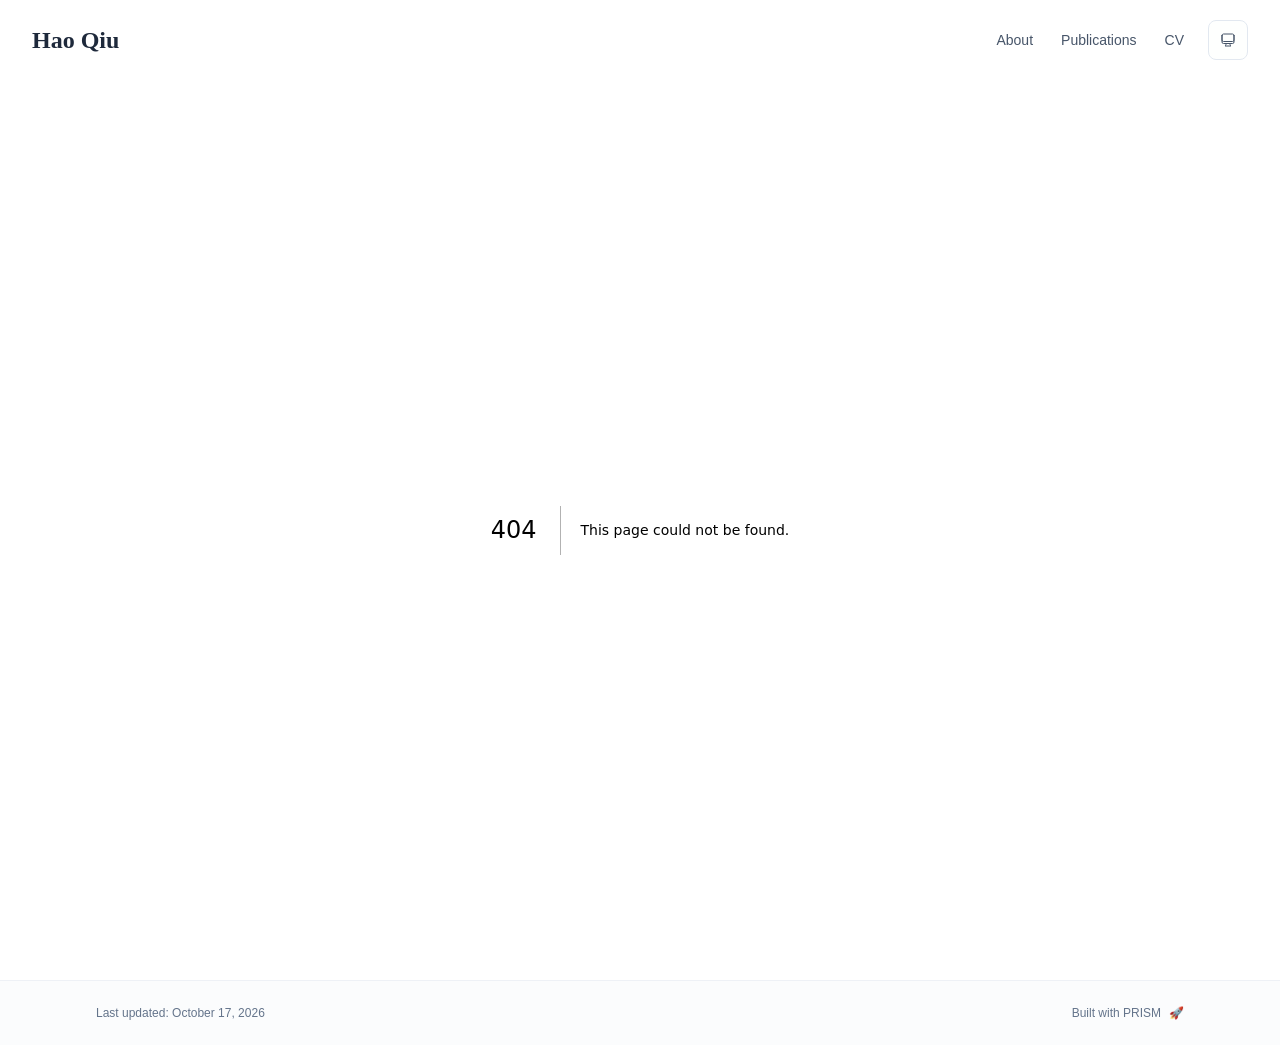
==== commit 5af6fc49: "Sync research interests and public CV" ====
--- a/404/index.html
+++ b/404/index.html
@@ -59,4 +59,4 @@
       root.lang = 'en';
       root.setAttribute('data-locale', 'en');
     }
-  </script><title>Hao Qiu</title><meta name="description" content="Hao Qiu is a Research Fellow at the National University of Singapore and received his PhD from Università degli Studi di Milano."/><meta name="author" content="Hao Qiu"/><meta name="keywords" content="Hao Qiu,PhD,Research,National University of Singapore"/><meta name="creator" content="Hao Qiu"/><meta name="publisher" content="Hao Qiu"/><meta property="og:title" content="Hao Qiu"/><meta property="og:description" content="Hao Qiu is a Research Fellow at the National University of Singapore and received his PhD from Università degli Studi di Milano."/><meta property="og:site_name" content="Hao Qiu&#x27;s Academic Website"/><meta property="og:locale" content="en_US"/><meta property="og:type" content="website"/><meta name="twitter:card" content="summary"/><meta name="twitter:title" content="Hao Qiu"/><meta name="twitter:description" content="Hao Qiu is a Research Fellow at the National University of Singapore and received his PhD from Università degli Studi di Milano."/><link rel="icon" href="/favicon.svg"/><script>document.querySelectorAll('body link[rel="icon"], body link[rel="apple-touch-icon"]').forEach(el => document.head.appendChild(el))</script><script src="/_next/static/chunks/polyfills-42372ed130431b0a.js" noModule=""></script></head><body class="font-sans antialiased"><div style="visibility:hidden"><nav class="fixed top-0 left-0 right-0 z-50" data-headlessui-state=""><div class="transition-all duration-300 ease-out bg-transparent" style="transform:translateY(-100px)"><div class="max-w-7xl mx-auto px-4 sm:px-6 lg:px-8"><div class="flex justify-between items-center h-16 lg:h-20"><div class="flex-shrink-0" tabindex="0"><a class="text-xl lg:text-2xl font-serif font-semibold text-primary hover:text-accent transition-colors duration-200" href="/">Hao Qiu</a></div><div class="hidden lg:block"><div class="ml-10 flex items-center space-x-3"><div class="relative flex items-baseline space-x-1"><a data-nav-href="/" class="relative px-3 py-2 text-sm font-medium rounded-lg transition-colors duration-150 text-neutral-600" href="/">About</a><a data-nav-href="/publications" class="relative px-3 py-2 text-sm font-medium rounded-lg transition-colors duration-150 text-neutral-600" href="/publications/">Publications</a><a data-nav-href="/cv.pdf" class="relative px-3 py-2 text-sm font-medium rounded-lg transition-colors duration-150 text-neutral-600" href="/cv.pdf" target="_blank" rel="noopener noreferrer">CV</a></div><div class="flex items-center justify-center w-10 h-10 rounded-lg border border-neutral-200 dark:border-[rgba(148,163,184,0.24)] bg-background dark:bg-neutral-800"><div class="w-4 h-4 rounded-full bg-neutral-300 animate-pulse"></div></div></div></div><div class="lg:hidden flex items-center space-x-2"><div class="flex items-center justify-center w-10 h-10 rounded-lg border border-neutral-200 dark:border-[rgba(148,163,184,0.24)] bg-background dark:bg-neutral-800"><div class="w-4 h-4 rounded-full bg-neutral-300 animate-pulse"></div></div><button class="inline-flex items-center justify-center p-2 rounded-md text-neutral-600 hover:text-primary hover:bg-neutral-100 dark:hover:bg-neutral-800 focus:outline-none focus:ring-2 focus:ring-inset focus:ring-accent transition-colors duration-200" id="headlessui-disclosure-button-«R7pdb»" type="button" aria-expanded="false" data-headlessui-state=""><span class="sr-only">Open main menu</span><div><svg xmlns="http://www.w3.org/2000/svg" fill="none" viewBox="0 0 24 24" stroke-width="1.5" stroke="currentColor" aria-hidden="true" data-slot="icon" class="block h-6 w-6"><path stroke-linecap="round" stroke-linejoin="round" d="M3.75 6.75h16.5M3.75 12h16.5m-16.5 5.25h16.5"></path></svg></div></button></div></div></div></div></nav><main class="min-h-screen pt-16 lg:pt-20"><div style="font-family:system-ui,&quot;Segoe UI&quot;,Roboto,Helvetica,Arial,sans-serif,&quot;Apple Color Emoji&quot;,&quot;Segoe UI Emoji&quot;;height:100vh;text-align:center;display:flex;flex-direction:column;align-items:center;justify-content:center"><div><style>body{color:#000;background:#fff;margin:0}.next-error-h1{border-right:1px solid rgba(0,0,0,.3)}@media (prefers-color-scheme:dark){body{color:#fff;background:#000}.next-error-h1{border-right:1px solid rgba(255,255,255,.3)}}</style><h1 class="next-error-h1" style="display:inline-block;margin:0 20px 0 0;padding:0 23px 0 0;font-size:24px;font-weight:500;vertical-align:top;line-height:49px">404</h1><div style="display:inline-block"><h2 style="font-size:14px;font-weight:400;line-height:49px;margin:0">This page could not be found.</h2></div></div></div><!--$--><!--/$--><!--$--><!--/$--></main><footer class="border-t border-neutral-200/50 bg-neutral-50/50 dark:bg-neutral-900/50 dark:border-neutral-700/50"><div class="max-w-6xl mx-auto px-4 sm:px-6 lg:px-8 py-6"><div class="flex flex-col sm:flex-row justify-between items-center gap-2"><p class="text-xs text-neutral-500">Last updated<!-- -->: <!-- -->September 30, 2026</p><p class="text-xs text-neutral-500 flex items-center"><a href="https://github.com/xyjoey/PRISM" target="_blank" rel="noopener noreferrer">Built with PRISM</a><span class="ml-2">🚀</span></p></div></div></footer></div><script src="/_next/static/chunks/webpack-26315814ab64e90c.js" async=""></script><script>(self.__next_f=self.__next_f||[]).push([0])</script><script>self.__next_f.push([1,"1:\"$Sreact.fragment\"\n3:I[4967,[\"888\",\"static/chunks/888-49c37c585af29909.js\",\"842\",\"static/chunks/842-acccbd03236f4dfc.js\",\"800\",\"static/chunks/800-3b8a0f8f7a1401d0.js\",\"177\",\"static/chunks/app/layout-7c42a1c9aaa54ec1.js\"],\"ThemeProvider\"]\n4:I[7040,[\"888\",\"static/chunks/888-49c37c585af29909.js\",\"842\",\"static/chunks/842-acccbd03236f4dfc.js\",\"800\",\"static/chunks/800-3b8a0f8f7a1401d0.js\",\"177\",\"static/chunks/app/layout-7c42a1c9aaa54ec1.js\"],\"LocaleProvider\"]\n5:I[7780,[\"888\",\"static/chunks/888-49c37c585af29909.js\",\"842\",\"static/chunks/842-acccbd03236f4dfc.js\",\"800\",\"static/chunks/800-3b8a0f8f7a1401d0.js\",\"177\",\"static/chunks/app/layout-7c42a1c9aaa54ec1.js\"],\"default\"]\n6:I[1379,[],\"\"]\n7:I[8287,[],\"\"]\n8:I[5364,[\"888\",\"static/chunks/888-49c37c585af29909.js\",\"842\",\"static/chunks/842-acccbd03236f4dfc.js\",\"800\",\"static/chunks/800-3b8a0f8f7a1401d0.js\",\"177\",\"static/chunks/app/layout-7c42a1c9aaa54ec1.js\"],\"default\"]\n9:I[8257,[],\"MetadataBoundary\"]\nb:I[8257,[],\"OutletBoundary\"]\ne:I[7295,[],\"AsyncMetadataOutlet\"]\n10:I[8257,[],\"ViewportBoundary\"]\n12:I[1414,[],\"\"]\n:HL[\"/_next/static/css/0f0ed3a03ead60fb.css\",\"style\"]\n2:T5c8,\n    try {\n      const cfg = {\"enabled\":false,\"locales\":[\"en\"],\"defaultLocale\":\"en\",\"mode\":\"fixed\",\"fixedLocale\":\"en\",\"persist\":false,\"switcher\":false,\"labels\":{\"en\":\"English\"}};\n      const storageKey = 'locale-storage';\n      const normalize = (value) => typeof value === 'string' ? value.trim().replace('_', '-').toLowerCase() : '';\n      const matchLocale = (candidate) => {\n        const normalized = normalize(candidate);\n        if (!normalized) return null;\n        if (cfg.locales.includes(normalized)) return normalized;\n        const language = normalized.split('-')[0];\n        if (cfg.locales.includes(language)) return language;\n        return null;\n      };\n\n      let resolved = null;\n\n      if (!cfg.enabled) {\n        resolved = cfg.defaultLocale;\n      } else if (cfg.persist) {\n        resolved = matchLocale(localStorage.getItem(storageKey));\n      }\n\n      if (!resolved) {\n        if (cfg.mode === '"])</script><script>self.__next_f.push([1,"fixed') {\n          resolved = cfg.fixedLocale;\n        } else {\n          resolved = matchLocale(navigator.language);\n        }\n      }\n\n      if (!resolved) {\n        resolved = cfg.defaultLocale;\n      }\n\n      const root = document.documentElement;\n      root.lang = resolved;\n      root.setAttribute('data-locale', resolved);\n\n      if (cfg.persist) {\n        localStorage.setItem(storageKey, resolved);\n      }\n    } catch (e) {\n      const root = document.documentElement;\n      root.lang = 'en';\n      root.setAttribute('data-locale', 'en');\n    }\n  "])</script><script>self.__next_f.push([1,"0:{\"P\":null,\"b\":\"4PyNMyWjgPs3dt6mYCtUz\",\"p\":\"\",\"c\":[\"\",\"_not-found\",\"\"],\"i\":false,\"f\":[[[\"\",{\"children\":[\"/_not-found\",{\"children\":[\"__PAGE__\",{}]}]},\"$undefined\",\"$undefined\",true],[\"\",[\"$\",\"$1\",\"c\",{\"children\":[[[\"$\",\"link\",\"0\",{\"rel\":\"stylesheet\",\"href\":\"/_next/static/css/0f0ed3a03ead60fb.css\",\"precedence\":\"next\",\"crossOrigin\":\"$undefined\",\"nonce\":\"$undefined\"}]],[\"$\",\"html\",null,{\"lang\":\"en\",\"className\":\"scroll-smooth\",\"suppressHydrationWarning\":true,\"children\":[[\"$\",\"head\",null,{\"children\":[[\"$\",\"link\",null,{\"rel\":\"icon\",\"href\":\"/favicon.svg\",\"type\":\"image/svg+xml\"}],[\"$\",\"script\",null,{\"dangerouslySetInnerHTML\":{\"__html\":\"\\n              try {\\n                const theme = localStorage.getItem('theme-storage');\\n                const parsed = theme ? JSON.parse(theme) : null;\\n                const setting = parsed?.state?.theme || 'system';\\n                const prefersDark = typeof window !== 'undefined' && window.matchMedia && window.matchMedia('(prefers-color-scheme: dark)').matches;\\n                const effective = setting === 'dark' ? 'dark' : (setting === 'light' ? 'light' : (prefersDark ? 'dark' : 'light'));\\n                var root = document.documentElement;\\n                root.classList.add(effective);\\n                root.setAttribute('data-theme', effective);\\n              } catch (e) {\\n                var root = document.documentElement;\\n                root.classList.add('light');\\n                root.setAttribute('data-theme', 'light');\\n              }\\n            \"}}],[\"$\",\"script\",null,{\"dangerouslySetInnerHTML\":{\"__html\":\"$2\"}}]]}],[\"$\",\"body\",null,{\"className\":\"font-sans antialiased\",\"children\":[\"$\",\"$L3\",null,{\"children\":[\"$\",\"$L4\",null,{\"config\":{\"enabled\":false,\"locales\":[\"en\"],\"defaultLocale\":\"en\",\"mode\":\"fixed\",\"fixedLocale\":\"en\",\"persist\":false,\"switcher\":false,\"labels\":{\"en\":\"English\"}},\"children\":[[\"$\",\"$L5\",null,{\"items\":[{\"title\":\"About\",\"type\":\"page\",\"target\":\"about\",\"href\":\"/\"},{\"title\":\"Publications\",\"type\":\"page\",\"target\":\"publications\",\"href\":\"/publications\"},{\"title\":\"CV\",\"type\":\"link\",\"target\":\"cv\",\"href\":\"/cv.pdf\"}],\"siteTitle\":\"Hao Qiu\",\"enableOnePageMode\":false,\"i18n\":\"$0:f:0:1:1:props:children:1:props:children:1:props:children:props:children:props:config\",\"itemsByLocale\":{\"en\":[{\"title\":\"About\",\"type\":\"page\",\"target\":\"about\",\"href\":\"/\"},{\"title\":\"Publications\",\"type\":\"page\",\"target\":\"publications\",\"href\":\"/publications\"},{\"title\":\"CV\",\"type\":\"link\",\"target\":\"cv\",\"href\":\"/cv.pdf\"}]},\"siteTitleByLocale\":{\"en\":\"Hao Qiu\"}}],[\"$\",\"main\",null,{\"className\":\"min-h-screen pt-16 lg:pt-20\",\"children\":[\"$\",\"$L6\",null,{\"parallelRouterKey\":\"children\",\"error\":\"$undefined\",\"errorStyles\":\"$undefined\",\"errorScripts\":\"$undefined\",\"template\":[\"$\",\"$L7\",null,{}],\"templateStyles\":\"$undefined\",\"templateScripts\":\"$undefined\",\"notFound\":[[[\"$\",\"title\",null,{\"children\":\"404: This page could not be found.\"}],[\"$\",\"div\",null,{\"style\":{\"fontFamily\":\"system-ui,\\\"Segoe UI\\\",Roboto,Helvetica,Arial,sans-serif,\\\"Apple Color Emoji\\\",\\\"Segoe UI Emoji\\\"\",\"height\":\"100vh\",\"textAlign\":\"center\",\"display\":\"flex\",\"flexDirection\":\"column\",\"alignItems\":\"center\",\"justifyContent\":\"center\"},\"children\":[\"$\",\"div\",null,{\"children\":[[\"$\",\"style\",null,{\"dangerouslySetInnerHTML\":{\"__html\":\"body{color:#000;background:#fff;margin:0}.next-error-h1{border-right:1px solid rgba(0,0,0,.3)}@media (prefers-color-scheme:dark){body{color:#fff;background:#000}.next-error-h1{border-right:1px solid rgba(255,255,255,.3)}}\"}}],[\"$\",\"h1\",null,{\"className\":\"next-error-h1\",\"style\":{\"display\":\"inline-block\",\"margin\":\"0 20px 0 0\",\"padding\":\"0 23px 0 0\",\"fontSize\":24,\"fontWeight\":500,\"verticalAlign\":\"top\",\"lineHeight\":\"49px\"},\"children\":404}],[\"$\",\"div\",null,{\"style\":{\"display\":\"inline-block\"},\"children\":[\"$\",\"h2\",null,{\"style\":{\"fontSize\":14,\"fontWeight\":400,\"lineHeight\":\"49px\",\"margin\":0},\"children\":\"This page could not be found.\"}]}]]}]}]],[]],\"forbidden\":\"$undefined\",\"unauthorized\":\"$undefined\"}]}],[\"$\",\"$L8\",null,{\"lastUpdated\":\"September 30, 2026\",\"lastUpdatedByLocale\":{\"en\":\"September 30, 2026\"},\"defaultLocale\":\"en\"}]]}]}]}]]}]]}],{\"children\":[\"/_not-found\",[\"$\",\"$1\",\"c\",{\"children\":[null,[\"$\",\"$L6\",null,{\"parallelRouterKey\":\"children\",\"error\":\"$undefined\",\"errorStyles\":\"$undefined\",\"errorScripts\":\"$undefined\",\"template\":[\"$\",\"$L7\",null,{}],\"templateStyles\":\"$undefined\",\"templateScripts\":\"$undefined\",\"notFound\":\"$undefined\",\"forbidden\":\"$undefined\",\"unauthorized\":\"$undefined\"}]]}],{\"children\":[\"__PAGE__\",[\"$\",\"$1\",\"c\",{\"children\":[[[\"$\",\"title\",null,{\"children\":\"404: This page could not be found.\"}],[\"$\",\"div\",null,{\"style\":\"$0:f:0:1:1:props:children:1:props:children:1:props:children:props:children:props:children:1:props:children:props:notFound:0:1:props:style\",\"children\":[\"$\",\"div\",null,{\"children\":[[\"$\",\"style\",null,{\"dangerouslySetInnerHTML\":{\"__html\":\"body{color:#000;background:#fff;margin:0}.next-error-h1{border-right:1px solid rgba(0,0,0,.3)}@media (prefers-color-scheme:dark){body{color:#fff;background:#000}.next-error-h1{border-right:1px solid rgba(255,255,255,.3)}}\"}}],[\"$\",\"h1\",null,{\"className\":\"next-error-h1\",\"style\":\"$0:f:0:1:1:props:children:1:props:children:1:props:children:props:children:props:children:1:props:children:props:notFound:0:1:props:children:props:children:1:props:style\",\"children\":404}],[\"$\",\"div\",null,{\"style\":\"$0:f:0:1:1:props:children:1:props:children:1:props:children:props:children:props:children:1:props:children:props:notFound:0:1:props:children:props:children:2:props:style\",\"children\":[\"$\",\"h2\",null,{\"style\":\"$0:f:0:1:1:props:children:1:props:children:1:props:children:props:children:props:children:1:props:children:props:notFound:0:1:props:children:props:children:2:props:children:props:style\",\"children\":\"This page could not be found.\"}]}]]}]}]],[\"$\",\"$L9\",null,{\"children\":\"$La\"}],null,[\"$\",\"$Lb\",null,{\"children\":[\"$Lc\",\"$Ld\",[\"$\",\"$Le\",null,{\"promise\":\"$@f\"}]]}]]}],{},null,false]},null,false]},null,false],[\"$\",\"$1\",\"h\",{\"children\":[[\"$\",\"meta\",null,{\"name\":\"robots\",\"content\":\"noindex\"}],[\"$\",\"$1\",\"9L4RFQPTCcIGDzlxeqAaO\",{\"children\":[[\"$\",\"$L10\",null,{\"children\":\"$L11\"}],null]}],null]}],false]],\"m\":\"$undefined\",\"G\":[\"$12\",\"$undefined\"],\"s\":false,\"S\":true}\n"])</script><script>self.__next_f.push([1,"13:\"$Sreact.suspense\"\n14:I[7295,[],\"AsyncMetadata\"]\na:[\"$\",\"$13\",null,{\"fallback\":null,\"children\":[\"$\",\"$L14\",null,{\"promise\":\"$@15\"}]}]\n"])</script><script>self.__next_f.push([1,"d:null\n"])</script><script>self.__next_f.push([1,"11:[[\"$\",\"meta\",\"0\",{\"charSet\":\"utf-8\"}],[\"$\",\"meta\",\"1\",{\"name\":\"viewport\",\"content\":\"width=device-width, initial-scale=1\"}]]\nc:null\n"])</script><script>self.__next_f.push([1,"15:{\"metadata\":[[\"$\",\"title\",\"0\",{\"children\":\"Hao Qiu\"}],[\"$\",\"meta\",\"1\",{\"name\":\"description\",\"content\":\"Hao Qiu is a Research Fellow at the National University of Singapore and received his PhD from Università degli Studi di Milano.\"}],[\"$\",\"meta\",\"2\",{\"name\":\"author\",\"content\":\"Hao Qiu\"}],[\"$\",\"meta\",\"3\",{\"name\":\"keywords\",\"content\":\"Hao Qiu,PhD,Research,National University of Singapore\"}],[\"$\",\"meta\",\"4\",{\"name\":\"creator\",\"content\":\"Hao Qiu\"}],[\"$\",\"meta\",\"5\",{\"name\":\"publisher\",\"content\":\"Hao Qiu\"}],[\"$\",\"meta\",\"6\",{\"property\":\"og:title\",\"content\":\"Hao Qiu\"}],[\"$\",\"meta\",\"7\",{\"property\":\"og:description\",\"content\":\"Hao Qiu is a Research Fellow at the National University of Singapore and received his PhD from Università degli Studi di Milano.\"}],[\"$\",\"meta\",\"8\",{\"property\":\"og:site_name\",\"content\":\"Hao Qiu's Academic Website\"}],[\"$\",\"meta\",\"9\",{\"property\":\"og:locale\",\"content\":\"en_US\"}],[\"$\",\"meta\",\"10\",{\"property\":\"og:type\",\"content\":\"website\"}],[\"$\",\"meta\",\"11\",{\"name\":\"twitter:card\",\"content\":\"summary\"}],[\"$\",\"meta\",\"12\",{\"name\":\"twitter:title\",\"content\":\"Hao Qiu\"}],[\"$\",\"meta\",\"13\",{\"name\":\"twitter:description\",\"content\":\"Hao Qiu is a Research Fellow at the National University of Singapore and received his PhD from Università degli Studi di Milano.\"}],[\"$\",\"link\",\"14\",{\"rel\":\"icon\",\"href\":\"/favicon.svg\"}]],\"error\":null,\"digest\":\"$undefined\"}\nf:{\"metadata\":\"$15:metadata\",\"error\":null,\"digest\":\"$undefined\"}\n"])</script></body></html>+  </script><title>Hao Qiu</title><meta name="description" content="Hao Qiu is a Research Fellow at the National University of Singapore and received his PhD from Università degli Studi di Milano."/><meta name="author" content="Hao Qiu"/><meta name="keywords" content="Hao Qiu,PhD,Research,National University of Singapore"/><meta name="creator" content="Hao Qiu"/><meta name="publisher" content="Hao Qiu"/><meta property="og:title" content="Hao Qiu"/><meta property="og:description" content="Hao Qiu is a Research Fellow at the National University of Singapore and received his PhD from Università degli Studi di Milano."/><meta property="og:site_name" content="Hao Qiu&#x27;s Academic Website"/><meta property="og:locale" content="en_US"/><meta property="og:type" content="website"/><meta name="twitter:card" content="summary"/><meta name="twitter:title" content="Hao Qiu"/><meta name="twitter:description" content="Hao Qiu is a Research Fellow at the National University of Singapore and received his PhD from Università degli Studi di Milano."/><link rel="icon" href="/favicon.svg"/><script>document.querySelectorAll('body link[rel="icon"], body link[rel="apple-touch-icon"]').forEach(el => document.head.appendChild(el))</script><script src="/_next/static/chunks/polyfills-42372ed130431b0a.js" noModule=""></script></head><body class="font-sans antialiased"><div style="visibility:hidden"><nav class="fixed top-0 left-0 right-0 z-50" data-headlessui-state=""><div class="transition-all duration-300 ease-out bg-transparent" style="transform:translateY(-100px)"><div class="max-w-7xl mx-auto px-4 sm:px-6 lg:px-8"><div class="flex justify-between items-center h-16 lg:h-20"><div class="flex-shrink-0" tabindex="0"><a class="text-xl lg:text-2xl font-serif font-semibold text-primary hover:text-accent transition-colors duration-200" href="/">Hao Qiu</a></div><div class="hidden lg:block"><div class="ml-10 flex items-center space-x-3"><div class="relative flex items-baseline space-x-1"><a data-nav-href="/" class="relative px-3 py-2 text-sm font-medium rounded-lg transition-colors duration-150 text-neutral-600" href="/">About</a><a data-nav-href="/publications" class="relative px-3 py-2 text-sm font-medium rounded-lg transition-colors duration-150 text-neutral-600" href="/publications/">Publications</a><a data-nav-href="/cv.pdf" class="relative px-3 py-2 text-sm font-medium rounded-lg transition-colors duration-150 text-neutral-600" href="/cv.pdf" target="_blank" rel="noopener noreferrer">CV</a></div><div class="flex items-center justify-center w-10 h-10 rounded-lg border border-neutral-200 dark:border-[rgba(148,163,184,0.24)] bg-background dark:bg-neutral-800"><div class="w-4 h-4 rounded-full bg-neutral-300 animate-pulse"></div></div></div></div><div class="lg:hidden flex items-center space-x-2"><div class="flex items-center justify-center w-10 h-10 rounded-lg border border-neutral-200 dark:border-[rgba(148,163,184,0.24)] bg-background dark:bg-neutral-800"><div class="w-4 h-4 rounded-full bg-neutral-300 animate-pulse"></div></div><button class="inline-flex items-center justify-center p-2 rounded-md text-neutral-600 hover:text-primary hover:bg-neutral-100 dark:hover:bg-neutral-800 focus:outline-none focus:ring-2 focus:ring-inset focus:ring-accent transition-colors duration-200" id="headlessui-disclosure-button-«R7pdb»" type="button" aria-expanded="false" data-headlessui-state=""><span class="sr-only">Open main menu</span><div><svg xmlns="http://www.w3.org/2000/svg" fill="none" viewBox="0 0 24 24" stroke-width="1.5" stroke="currentColor" aria-hidden="true" data-slot="icon" class="block h-6 w-6"><path stroke-linecap="round" stroke-linejoin="round" d="M3.75 6.75h16.5M3.75 12h16.5m-16.5 5.25h16.5"></path></svg></div></button></div></div></div></div></nav><main class="min-h-screen pt-16 lg:pt-20"><div style="font-family:system-ui,&quot;Segoe UI&quot;,Roboto,Helvetica,Arial,sans-serif,&quot;Apple Color Emoji&quot;,&quot;Segoe UI Emoji&quot;;height:100vh;text-align:center;display:flex;flex-direction:column;align-items:center;justify-content:center"><div><style>body{color:#000;background:#fff;margin:0}.next-error-h1{border-right:1px solid rgba(0,0,0,.3)}@media (prefers-color-scheme:dark){body{color:#fff;background:#000}.next-error-h1{border-right:1px solid rgba(255,255,255,.3)}}</style><h1 class="next-error-h1" style="display:inline-block;margin:0 20px 0 0;padding:0 23px 0 0;font-size:24px;font-weight:500;vertical-align:top;line-height:49px">404</h1><div style="display:inline-block"><h2 style="font-size:14px;font-weight:400;line-height:49px;margin:0">This page could not be found.</h2></div></div></div><!--$--><!--/$--><!--$--><!--/$--></main><footer class="border-t border-neutral-200/50 bg-neutral-50/50 dark:bg-neutral-900/50 dark:border-neutral-700/50"><div class="max-w-6xl mx-auto px-4 sm:px-6 lg:px-8 py-6"><div class="flex flex-col sm:flex-row justify-between items-center gap-2"><p class="text-xs text-neutral-500">Last updated<!-- -->: <!-- -->October 17, 2026</p><p class="text-xs text-neutral-500 flex items-center"><a href="https://github.com/xyjoey/PRISM" target="_blank" rel="noopener noreferrer">Built with PRISM</a><span class="ml-2">🚀</span></p></div></div></footer></div><script src="/_next/static/chunks/webpack-26315814ab64e90c.js" async=""></script><script>(self.__next_f=self.__next_f||[]).push([0])</script><script>self.__next_f.push([1,"1:\"$Sreact.fragment\"\n3:I[4967,[\"888\",\"static/chunks/888-49c37c585af29909.js\",\"842\",\"static/chunks/842-acccbd03236f4dfc.js\",\"800\",\"static/chunks/800-3b8a0f8f7a1401d0.js\",\"177\",\"static/chunks/app/layout-7c42a1c9aaa54ec1.js\"],\"ThemeProvider\"]\n4:I[7040,[\"888\",\"static/chunks/888-49c37c585af29909.js\",\"842\",\"static/chunks/842-acccbd03236f4dfc.js\",\"800\",\"static/chunks/800-3b8a0f8f7a1401d0.js\",\"177\",\"static/chunks/app/layout-7c42a1c9aaa54ec1.js\"],\"LocaleProvider\"]\n5:I[7780,[\"888\",\"static/chunks/888-49c37c585af29909.js\",\"842\",\"static/chunks/842-acccbd03236f4dfc.js\",\"800\",\"static/chunks/800-3b8a0f8f7a1401d0.js\",\"177\",\"static/chunks/app/layout-7c42a1c9aaa54ec1.js\"],\"default\"]\n6:I[1379,[],\"\"]\n7:I[8287,[],\"\"]\n8:I[5364,[\"888\",\"static/chunks/888-49c37c585af29909.js\",\"842\",\"static/chunks/842-acccbd03236f4dfc.js\",\"800\",\"static/chunks/800-3b8a0f8f7a1401d0.js\",\"177\",\"static/chunks/app/layout-7c42a1c9aaa54ec1.js\"],\"default\"]\n9:I[8257,[],\"MetadataBoundary\"]\nb:I[8257,[],\"OutletBoundary\"]\ne:I[7295,[],\"AsyncMetadataOutlet\"]\n10:I[8257,[],\"ViewportBoundary\"]\n12:I[1414,[],\"\"]\n:HL[\"/_next/static/css/0f0ed3a03ead60fb.css\",\"style\"]\n2:T5c8,\n    try {\n      const cfg = {\"enabled\":false,\"locales\":[\"en\"],\"defaultLocale\":\"en\",\"mode\":\"fixed\",\"fixedLocale\":\"en\",\"persist\":false,\"switcher\":false,\"labels\":{\"en\":\"English\"}};\n      const storageKey = 'locale-storage';\n      const normalize = (value) => typeof value === 'string' ? value.trim().replace('_', '-').toLowerCase() : '';\n      const matchLocale = (candidate) => {\n        const normalized = normalize(candidate);\n        if (!normalized) return null;\n        if (cfg.locales.includes(normalized)) return normalized;\n        const language = normalized.split('-')[0];\n        if (cfg.locales.includes(language)) return language;\n        return null;\n      };\n\n      let resolved = null;\n\n      if (!cfg.enabled) {\n        resolved = cfg.defaultLocale;\n      } else if (cfg.persist) {\n        resolved = matchLocale(localStorage.getItem(storageKey));\n      }\n\n      if (!resolved) {\n        if (cfg.mode === '"])</script><script>self.__next_f.push([1,"fixed') {\n          resolved = cfg.fixedLocale;\n        } else {\n          resolved = matchLocale(navigator.language);\n        }\n      }\n\n      if (!resolved) {\n        resolved = cfg.defaultLocale;\n      }\n\n      const root = document.documentElement;\n      root.lang = resolved;\n      root.setAttribute('data-locale', resolved);\n\n      if (cfg.persist) {\n        localStorage.setItem(storageKey, resolved);\n      }\n    } catch (e) {\n      const root = document.documentElement;\n      root.lang = 'en';\n      root.setAttribute('data-locale', 'en');\n    }\n  "])</script><script>self.__next_f.push([1,"0:{\"P\":null,\"b\":\"4PyNMyWjgPs3dt6mYCtUz\",\"p\":\"\",\"c\":[\"\",\"_not-found\",\"\"],\"i\":false,\"f\":[[[\"\",{\"children\":[\"/_not-found\",{\"children\":[\"__PAGE__\",{}]}]},\"$undefined\",\"$undefined\",true],[\"\",[\"$\",\"$1\",\"c\",{\"children\":[[[\"$\",\"link\",\"0\",{\"rel\":\"stylesheet\",\"href\":\"/_next/static/css/0f0ed3a03ead60fb.css\",\"precedence\":\"next\",\"crossOrigin\":\"$undefined\",\"nonce\":\"$undefined\"}]],[\"$\",\"html\",null,{\"lang\":\"en\",\"className\":\"scroll-smooth\",\"suppressHydrationWarning\":true,\"children\":[[\"$\",\"head\",null,{\"children\":[[\"$\",\"link\",null,{\"rel\":\"icon\",\"href\":\"/favicon.svg\",\"type\":\"image/svg+xml\"}],[\"$\",\"script\",null,{\"dangerouslySetInnerHTML\":{\"__html\":\"\\n              try {\\n                const theme = localStorage.getItem('theme-storage');\\n                const parsed = theme ? JSON.parse(theme) : null;\\n                const setting = parsed?.state?.theme || 'system';\\n                const prefersDark = typeof window !== 'undefined' && window.matchMedia && window.matchMedia('(prefers-color-scheme: dark)').matches;\\n                const effective = setting === 'dark' ? 'dark' : (setting === 'light' ? 'light' : (prefersDark ? 'dark' : 'light'));\\n                var root = document.documentElement;\\n                root.classList.add(effective);\\n                root.setAttribute('data-theme', effective);\\n              } catch (e) {\\n                var root = document.documentElement;\\n                root.classList.add('light');\\n                root.setAttribute('data-theme', 'light');\\n              }\\n            \"}}],[\"$\",\"script\",null,{\"dangerouslySetInnerHTML\":{\"__html\":\"$2\"}}]]}],[\"$\",\"body\",null,{\"className\":\"font-sans antialiased\",\"children\":[\"$\",\"$L3\",null,{\"children\":[\"$\",\"$L4\",null,{\"config\":{\"enabled\":false,\"locales\":[\"en\"],\"defaultLocale\":\"en\",\"mode\":\"fixed\",\"fixedLocale\":\"en\",\"persist\":false,\"switcher\":false,\"labels\":{\"en\":\"English\"}},\"children\":[[\"$\",\"$L5\",null,{\"items\":[{\"title\":\"About\",\"type\":\"page\",\"target\":\"about\",\"href\":\"/\"},{\"title\":\"Publications\",\"type\":\"page\",\"target\":\"publications\",\"href\":\"/publications\"},{\"title\":\"CV\",\"type\":\"link\",\"target\":\"cv\",\"href\":\"/cv.pdf\"}],\"siteTitle\":\"Hao Qiu\",\"enableOnePageMode\":false,\"i18n\":\"$0:f:0:1:1:props:children:1:props:children:1:props:children:props:children:props:config\",\"itemsByLocale\":{\"en\":[{\"title\":\"About\",\"type\":\"page\",\"target\":\"about\",\"href\":\"/\"},{\"title\":\"Publications\",\"type\":\"page\",\"target\":\"publications\",\"href\":\"/publications\"},{\"title\":\"CV\",\"type\":\"link\",\"target\":\"cv\",\"href\":\"/cv.pdf\"}]},\"siteTitleByLocale\":{\"en\":\"Hao Qiu\"}}],[\"$\",\"main\",null,{\"className\":\"min-h-screen pt-16 lg:pt-20\",\"children\":[\"$\",\"$L6\",null,{\"parallelRouterKey\":\"children\",\"error\":\"$undefined\",\"errorStyles\":\"$undefined\",\"errorScripts\":\"$undefined\",\"template\":[\"$\",\"$L7\",null,{}],\"templateStyles\":\"$undefined\",\"templateScripts\":\"$undefined\",\"notFound\":[[[\"$\",\"title\",null,{\"children\":\"404: This page could not be found.\"}],[\"$\",\"div\",null,{\"style\":{\"fontFamily\":\"system-ui,\\\"Segoe UI\\\",Roboto,Helvetica,Arial,sans-serif,\\\"Apple Color Emoji\\\",\\\"Segoe UI Emoji\\\"\",\"height\":\"100vh\",\"textAlign\":\"center\",\"display\":\"flex\",\"flexDirection\":\"column\",\"alignItems\":\"center\",\"justifyContent\":\"center\"},\"children\":[\"$\",\"div\",null,{\"children\":[[\"$\",\"style\",null,{\"dangerouslySetInnerHTML\":{\"__html\":\"body{color:#000;background:#fff;margin:0}.next-error-h1{border-right:1px solid rgba(0,0,0,.3)}@media (prefers-color-scheme:dark){body{color:#fff;background:#000}.next-error-h1{border-right:1px solid rgba(255,255,255,.3)}}\"}}],[\"$\",\"h1\",null,{\"className\":\"next-error-h1\",\"style\":{\"display\":\"inline-block\",\"margin\":\"0 20px 0 0\",\"padding\":\"0 23px 0 0\",\"fontSize\":24,\"fontWeight\":500,\"verticalAlign\":\"top\",\"lineHeight\":\"49px\"},\"children\":404}],[\"$\",\"div\",null,{\"style\":{\"display\":\"inline-block\"},\"children\":[\"$\",\"h2\",null,{\"style\":{\"fontSize\":14,\"fontWeight\":400,\"lineHeight\":\"49px\",\"margin\":0},\"children\":\"This page could not be found.\"}]}]]}]}]],[]],\"forbidden\":\"$undefined\",\"unauthorized\":\"$undefined\"}]}],[\"$\",\"$L8\",null,{\"lastUpdated\":\"October 17, 2026\",\"lastUpdatedByLocale\":{\"en\":\"October 17, 2026\"},\"defaultLocale\":\"en\"}]]}]}]}]]}]]}],{\"children\":[\"/_not-found\",[\"$\",\"$1\",\"c\",{\"children\":[null,[\"$\",\"$L6\",null,{\"parallelRouterKey\":\"children\",\"error\":\"$undefined\",\"errorStyles\":\"$undefined\",\"errorScripts\":\"$undefined\",\"template\":[\"$\",\"$L7\",null,{}],\"templateStyles\":\"$undefined\",\"templateScripts\":\"$undefined\",\"notFound\":\"$undefined\",\"forbidden\":\"$undefined\",\"unauthorized\":\"$undefined\"}]]}],{\"children\":[\"__PAGE__\",[\"$\",\"$1\",\"c\",{\"children\":[[[\"$\",\"title\",null,{\"children\":\"404: This page could not be found.\"}],[\"$\",\"div\",null,{\"style\":\"$0:f:0:1:1:props:children:1:props:children:1:props:children:props:children:props:children:1:props:children:props:notFound:0:1:props:style\",\"children\":[\"$\",\"div\",null,{\"children\":[[\"$\",\"style\",null,{\"dangerouslySetInnerHTML\":{\"__html\":\"body{color:#000;background:#fff;margin:0}.next-error-h1{border-right:1px solid rgba(0,0,0,.3)}@media (prefers-color-scheme:dark){body{color:#fff;background:#000}.next-error-h1{border-right:1px solid rgba(255,255,255,.3)}}\"}}],[\"$\",\"h1\",null,{\"className\":\"next-error-h1\",\"style\":\"$0:f:0:1:1:props:children:1:props:children:1:props:children:props:children:props:children:1:props:children:props:notFound:0:1:props:children:props:children:1:props:style\",\"children\":404}],[\"$\",\"div\",null,{\"style\":\"$0:f:0:1:1:props:children:1:props:children:1:props:children:props:children:props:children:1:props:children:props:notFound:0:1:props:children:props:children:2:props:style\",\"children\":[\"$\",\"h2\",null,{\"style\":\"$0:f:0:1:1:props:children:1:props:children:1:props:children:props:children:props:children:1:props:children:props:notFound:0:1:props:children:props:children:2:props:children:props:style\",\"children\":\"This page could not be found.\"}]}]]}]}]],[\"$\",\"$L9\",null,{\"children\":\"$La\"}],null,[\"$\",\"$Lb\",null,{\"children\":[\"$Lc\",\"$Ld\",[\"$\",\"$Le\",null,{\"promise\":\"$@f\"}]]}]]}],{},null,false]},null,false]},null,false],[\"$\",\"$1\",\"h\",{\"children\":[[\"$\",\"meta\",null,{\"name\":\"robots\",\"content\":\"noindex\"}],[\"$\",\"$1\",\"9L4RFQPTCcIGDzlxeqAaO\",{\"children\":[[\"$\",\"$L10\",null,{\"children\":\"$L11\"}],null]}],null]}],false]],\"m\":\"$undefined\",\"G\":[\"$12\",\"$undefined\"],\"s\":false,\"S\":true}\n"])</script><script>self.__next_f.push([1,"13:\"$Sreact.suspense\"\n14:I[7295,[],\"AsyncMetadata\"]\na:[\"$\",\"$13\",null,{\"fallback\":null,\"children\":[\"$\",\"$L14\",null,{\"promise\":\"$@15\"}]}]\n"])</script><script>self.__next_f.push([1,"d:null\n"])</script><script>self.__next_f.push([1,"11:[[\"$\",\"meta\",\"0\",{\"charSet\":\"utf-8\"}],[\"$\",\"meta\",\"1\",{\"name\":\"viewport\",\"content\":\"width=device-width, initial-scale=1\"}]]\nc:null\n"])</script><script>self.__next_f.push([1,"15:{\"metadata\":[[\"$\",\"title\",\"0\",{\"children\":\"Hao Qiu\"}],[\"$\",\"meta\",\"1\",{\"name\":\"description\",\"content\":\"Hao Qiu is a Research Fellow at the National University of Singapore and received his PhD from Università degli Studi di Milano.\"}],[\"$\",\"meta\",\"2\",{\"name\":\"author\",\"content\":\"Hao Qiu\"}],[\"$\",\"meta\",\"3\",{\"name\":\"keywords\",\"content\":\"Hao Qiu,PhD,Research,National University of Singapore\"}],[\"$\",\"meta\",\"4\",{\"name\":\"creator\",\"content\":\"Hao Qiu\"}],[\"$\",\"meta\",\"5\",{\"name\":\"publisher\",\"content\":\"Hao Qiu\"}],[\"$\",\"meta\",\"6\",{\"property\":\"og:title\",\"content\":\"Hao Qiu\"}],[\"$\",\"meta\",\"7\",{\"property\":\"og:description\",\"content\":\"Hao Qiu is a Research Fellow at the National University of Singapore and received his PhD from Università degli Studi di Milano.\"}],[\"$\",\"meta\",\"8\",{\"property\":\"og:site_name\",\"content\":\"Hao Qiu's Academic Website\"}],[\"$\",\"meta\",\"9\",{\"property\":\"og:locale\",\"content\":\"en_US\"}],[\"$\",\"meta\",\"10\",{\"property\":\"og:type\",\"content\":\"website\"}],[\"$\",\"meta\",\"11\",{\"name\":\"twitter:card\",\"content\":\"summary\"}],[\"$\",\"meta\",\"12\",{\"name\":\"twitter:title\",\"content\":\"Hao Qiu\"}],[\"$\",\"meta\",\"13\",{\"name\":\"twitter:description\",\"content\":\"Hao Qiu is a Research Fellow at the National University of Singapore and received his PhD from Università degli Studi di Milano.\"}],[\"$\",\"link\",\"14\",{\"rel\":\"icon\",\"href\":\"/favicon.svg\"}]],\"error\":null,\"digest\":\"$undefined\"}\nf:{\"metadata\":\"$15:metadata\",\"error\":null,\"digest\":\"$undefined\"}\n"])</script></body></html>
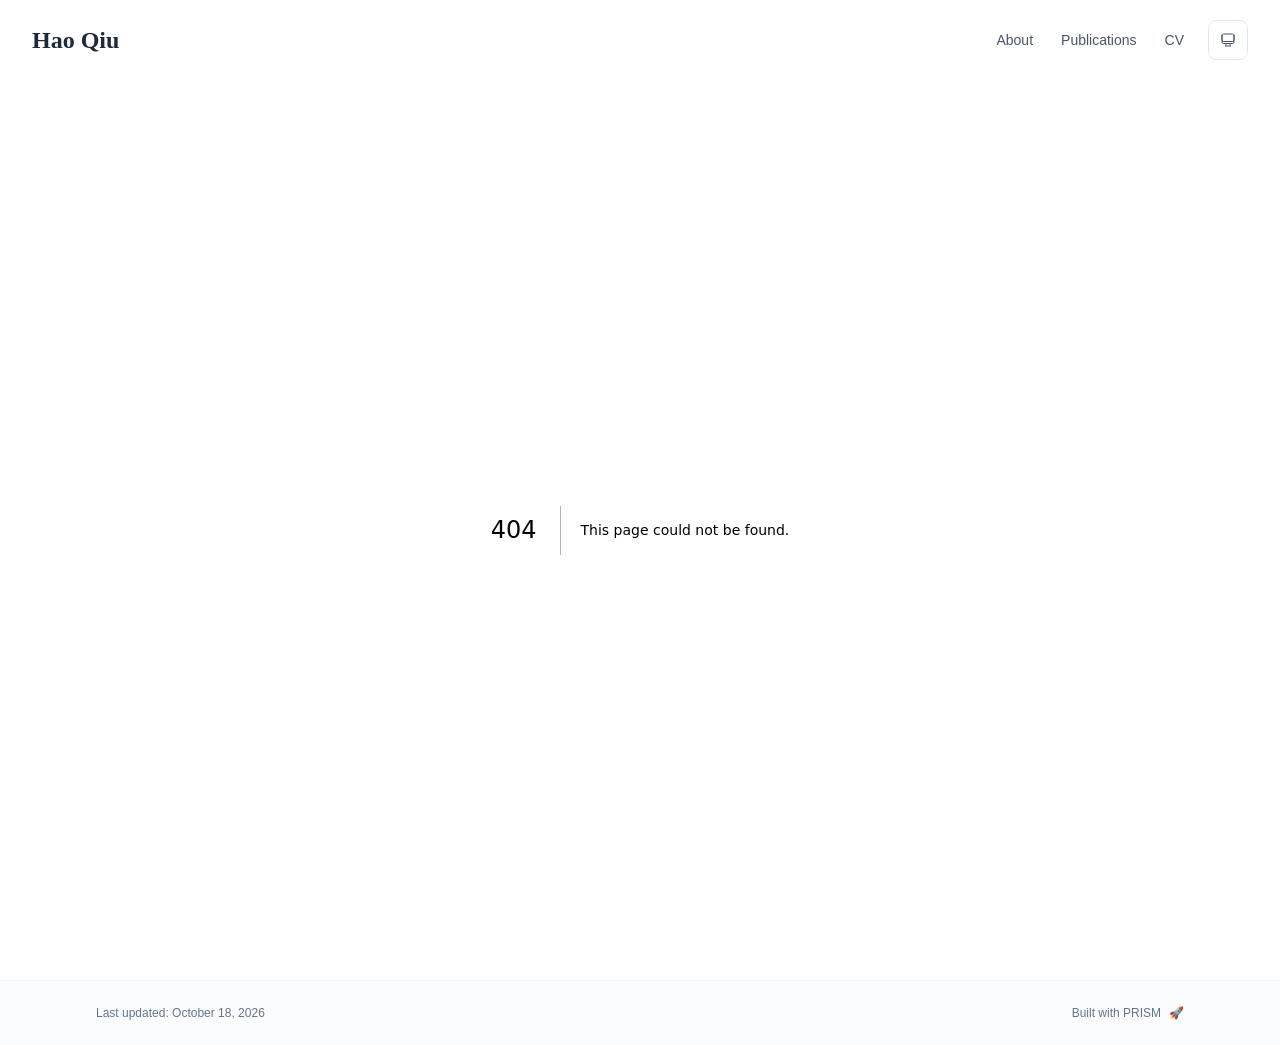
==== commit 2234d474: "Focus research applications on AI agent routing for complex tasks" ====
--- a/404/index.html
+++ b/404/index.html
@@ -59,4 +59,4 @@
       root.lang = 'en';
       root.setAttribute('data-locale', 'en');
     }
-  </script><title>Hao Qiu</title><meta name="description" content="Hao Qiu is a Research Fellow at the National University of Singapore and received his PhD from Università degli Studi di Milano."/><meta name="author" content="Hao Qiu"/><meta name="keywords" content="Hao Qiu,PhD,Research,National University of Singapore"/><meta name="creator" content="Hao Qiu"/><meta name="publisher" content="Hao Qiu"/><meta property="og:title" content="Hao Qiu"/><meta property="og:description" content="Hao Qiu is a Research Fellow at the National University of Singapore and received his PhD from Università degli Studi di Milano."/><meta property="og:site_name" content="Hao Qiu&#x27;s Academic Website"/><meta property="og:locale" content="en_US"/><meta property="og:type" content="website"/><meta name="twitter:card" content="summary"/><meta name="twitter:title" content="Hao Qiu"/><meta name="twitter:description" content="Hao Qiu is a Research Fellow at the National University of Singapore and received his PhD from Università degli Studi di Milano."/><link rel="icon" href="/favicon.svg"/><script>document.querySelectorAll('body link[rel="icon"], body link[rel="apple-touch-icon"]').forEach(el => document.head.appendChild(el))</script><script src="/_next/static/chunks/polyfills-42372ed130431b0a.js" noModule=""></script></head><body class="font-sans antialiased"><div style="visibility:hidden"><nav class="fixed top-0 left-0 right-0 z-50" data-headlessui-state=""><div class="transition-all duration-300 ease-out bg-transparent" style="transform:translateY(-100px)"><div class="max-w-7xl mx-auto px-4 sm:px-6 lg:px-8"><div class="flex justify-between items-center h-16 lg:h-20"><div class="flex-shrink-0" tabindex="0"><a class="text-xl lg:text-2xl font-serif font-semibold text-primary hover:text-accent transition-colors duration-200" href="/">Hao Qiu</a></div><div class="hidden lg:block"><div class="ml-10 flex items-center space-x-3"><div class="relative flex items-baseline space-x-1"><a data-nav-href="/" class="relative px-3 py-2 text-sm font-medium rounded-lg transition-colors duration-150 text-neutral-600" href="/">About</a><a data-nav-href="/publications" class="relative px-3 py-2 text-sm font-medium rounded-lg transition-colors duration-150 text-neutral-600" href="/publications/">Publications</a><a data-nav-href="/cv.pdf" class="relative px-3 py-2 text-sm font-medium rounded-lg transition-colors duration-150 text-neutral-600" href="/cv.pdf" target="_blank" rel="noopener noreferrer">CV</a></div><div class="flex items-center justify-center w-10 h-10 rounded-lg border border-neutral-200 dark:border-[rgba(148,163,184,0.24)] bg-background dark:bg-neutral-800"><div class="w-4 h-4 rounded-full bg-neutral-300 animate-pulse"></div></div></div></div><div class="lg:hidden flex items-center space-x-2"><div class="flex items-center justify-center w-10 h-10 rounded-lg border border-neutral-200 dark:border-[rgba(148,163,184,0.24)] bg-background dark:bg-neutral-800"><div class="w-4 h-4 rounded-full bg-neutral-300 animate-pulse"></div></div><button class="inline-flex items-center justify-center p-2 rounded-md text-neutral-600 hover:text-primary hover:bg-neutral-100 dark:hover:bg-neutral-800 focus:outline-none focus:ring-2 focus:ring-inset focus:ring-accent transition-colors duration-200" id="headlessui-disclosure-button-«R7pdb»" type="button" aria-expanded="false" data-headlessui-state=""><span class="sr-only">Open main menu</span><div><svg xmlns="http://www.w3.org/2000/svg" fill="none" viewBox="0 0 24 24" stroke-width="1.5" stroke="currentColor" aria-hidden="true" data-slot="icon" class="block h-6 w-6"><path stroke-linecap="round" stroke-linejoin="round" d="M3.75 6.75h16.5M3.75 12h16.5m-16.5 5.25h16.5"></path></svg></div></button></div></div></div></div></nav><main class="min-h-screen pt-16 lg:pt-20"><div style="font-family:system-ui,&quot;Segoe UI&quot;,Roboto,Helvetica,Arial,sans-serif,&quot;Apple Color Emoji&quot;,&quot;Segoe UI Emoji&quot;;height:100vh;text-align:center;display:flex;flex-direction:column;align-items:center;justify-content:center"><div><style>body{color:#000;background:#fff;margin:0}.next-error-h1{border-right:1px solid rgba(0,0,0,.3)}@media (prefers-color-scheme:dark){body{color:#fff;background:#000}.next-error-h1{border-right:1px solid rgba(255,255,255,.3)}}</style><h1 class="next-error-h1" style="display:inline-block;margin:0 20px 0 0;padding:0 23px 0 0;font-size:24px;font-weight:500;vertical-align:top;line-height:49px">404</h1><div style="display:inline-block"><h2 style="font-size:14px;font-weight:400;line-height:49px;margin:0">This page could not be found.</h2></div></div></div><!--$--><!--/$--><!--$--><!--/$--></main><footer class="border-t border-neutral-200/50 bg-neutral-50/50 dark:bg-neutral-900/50 dark:border-neutral-700/50"><div class="max-w-6xl mx-auto px-4 sm:px-6 lg:px-8 py-6"><div class="flex flex-col sm:flex-row justify-between items-center gap-2"><p class="text-xs text-neutral-500">Last updated<!-- -->: <!-- -->October 17, 2026</p><p class="text-xs text-neutral-500 flex items-center"><a href="https://github.com/xyjoey/PRISM" target="_blank" rel="noopener noreferrer">Built with PRISM</a><span class="ml-2">🚀</span></p></div></div></footer></div><script src="/_next/static/chunks/webpack-26315814ab64e90c.js" async=""></script><script>(self.__next_f=self.__next_f||[]).push([0])</script><script>self.__next_f.push([1,"1:\"$Sreact.fragment\"\n3:I[4967,[\"888\",\"static/chunks/888-49c37c585af29909.js\",\"842\",\"static/chunks/842-acccbd03236f4dfc.js\",\"800\",\"static/chunks/800-3b8a0f8f7a1401d0.js\",\"177\",\"static/chunks/app/layout-7c42a1c9aaa54ec1.js\"],\"ThemeProvider\"]\n4:I[7040,[\"888\",\"static/chunks/888-49c37c585af29909.js\",\"842\",\"static/chunks/842-acccbd03236f4dfc.js\",\"800\",\"static/chunks/800-3b8a0f8f7a1401d0.js\",\"177\",\"static/chunks/app/layout-7c42a1c9aaa54ec1.js\"],\"LocaleProvider\"]\n5:I[7780,[\"888\",\"static/chunks/888-49c37c585af29909.js\",\"842\",\"static/chunks/842-acccbd03236f4dfc.js\",\"800\",\"static/chunks/800-3b8a0f8f7a1401d0.js\",\"177\",\"static/chunks/app/layout-7c42a1c9aaa54ec1.js\"],\"default\"]\n6:I[1379,[],\"\"]\n7:I[8287,[],\"\"]\n8:I[5364,[\"888\",\"static/chunks/888-49c37c585af29909.js\",\"842\",\"static/chunks/842-acccbd03236f4dfc.js\",\"800\",\"static/chunks/800-3b8a0f8f7a1401d0.js\",\"177\",\"static/chunks/app/layout-7c42a1c9aaa54ec1.js\"],\"default\"]\n9:I[8257,[],\"MetadataBoundary\"]\nb:I[8257,[],\"OutletBoundary\"]\ne:I[7295,[],\"AsyncMetadataOutlet\"]\n10:I[8257,[],\"ViewportBoundary\"]\n12:I[1414,[],\"\"]\n:HL[\"/_next/static/css/0f0ed3a03ead60fb.css\",\"style\"]\n2:T5c8,\n    try {\n      const cfg = {\"enabled\":false,\"locales\":[\"en\"],\"defaultLocale\":\"en\",\"mode\":\"fixed\",\"fixedLocale\":\"en\",\"persist\":false,\"switcher\":false,\"labels\":{\"en\":\"English\"}};\n      const storageKey = 'locale-storage';\n      const normalize = (value) => typeof value === 'string' ? value.trim().replace('_', '-').toLowerCase() : '';\n      const matchLocale = (candidate) => {\n        const normalized = normalize(candidate);\n        if (!normalized) return null;\n        if (cfg.locales.includes(normalized)) return normalized;\n        const language = normalized.split('-')[0];\n        if (cfg.locales.includes(language)) return language;\n        return null;\n      };\n\n      let resolved = null;\n\n      if (!cfg.enabled) {\n        resolved = cfg.defaultLocale;\n      } else if (cfg.persist) {\n        resolved = matchLocale(localStorage.getItem(storageKey));\n      }\n\n      if (!resolved) {\n        if (cfg.mode === '"])</script><script>self.__next_f.push([1,"fixed') {\n          resolved = cfg.fixedLocale;\n        } else {\n          resolved = matchLocale(navigator.language);\n        }\n      }\n\n      if (!resolved) {\n        resolved = cfg.defaultLocale;\n      }\n\n      const root = document.documentElement;\n      root.lang = resolved;\n      root.setAttribute('data-locale', resolved);\n\n      if (cfg.persist) {\n        localStorage.setItem(storageKey, resolved);\n      }\n    } catch (e) {\n      const root = document.documentElement;\n      root.lang = 'en';\n      root.setAttribute('data-locale', 'en');\n    }\n  "])</script><script>self.__next_f.push([1,"0:{\"P\":null,\"b\":\"4PyNMyWjgPs3dt6mYCtUz\",\"p\":\"\",\"c\":[\"\",\"_not-found\",\"\"],\"i\":false,\"f\":[[[\"\",{\"children\":[\"/_not-found\",{\"children\":[\"__PAGE__\",{}]}]},\"$undefined\",\"$undefined\",true],[\"\",[\"$\",\"$1\",\"c\",{\"children\":[[[\"$\",\"link\",\"0\",{\"rel\":\"stylesheet\",\"href\":\"/_next/static/css/0f0ed3a03ead60fb.css\",\"precedence\":\"next\",\"crossOrigin\":\"$undefined\",\"nonce\":\"$undefined\"}]],[\"$\",\"html\",null,{\"lang\":\"en\",\"className\":\"scroll-smooth\",\"suppressHydrationWarning\":true,\"children\":[[\"$\",\"head\",null,{\"children\":[[\"$\",\"link\",null,{\"rel\":\"icon\",\"href\":\"/favicon.svg\",\"type\":\"image/svg+xml\"}],[\"$\",\"script\",null,{\"dangerouslySetInnerHTML\":{\"__html\":\"\\n              try {\\n                const theme = localStorage.getItem('theme-storage');\\n                const parsed = theme ? JSON.parse(theme) : null;\\n                const setting = parsed?.state?.theme || 'system';\\n                const prefersDark = typeof window !== 'undefined' && window.matchMedia && window.matchMedia('(prefers-color-scheme: dark)').matches;\\n                const effective = setting === 'dark' ? 'dark' : (setting === 'light' ? 'light' : (prefersDark ? 'dark' : 'light'));\\n                var root = document.documentElement;\\n                root.classList.add(effective);\\n                root.setAttribute('data-theme', effective);\\n              } catch (e) {\\n                var root = document.documentElement;\\n                root.classList.add('light');\\n                root.setAttribute('data-theme', 'light');\\n              }\\n            \"}}],[\"$\",\"script\",null,{\"dangerouslySetInnerHTML\":{\"__html\":\"$2\"}}]]}],[\"$\",\"body\",null,{\"className\":\"font-sans antialiased\",\"children\":[\"$\",\"$L3\",null,{\"children\":[\"$\",\"$L4\",null,{\"config\":{\"enabled\":false,\"locales\":[\"en\"],\"defaultLocale\":\"en\",\"mode\":\"fixed\",\"fixedLocale\":\"en\",\"persist\":false,\"switcher\":false,\"labels\":{\"en\":\"English\"}},\"children\":[[\"$\",\"$L5\",null,{\"items\":[{\"title\":\"About\",\"type\":\"page\",\"target\":\"about\",\"href\":\"/\"},{\"title\":\"Publications\",\"type\":\"page\",\"target\":\"publications\",\"href\":\"/publications\"},{\"title\":\"CV\",\"type\":\"link\",\"target\":\"cv\",\"href\":\"/cv.pdf\"}],\"siteTitle\":\"Hao Qiu\",\"enableOnePageMode\":false,\"i18n\":\"$0:f:0:1:1:props:children:1:props:children:1:props:children:props:children:props:config\",\"itemsByLocale\":{\"en\":[{\"title\":\"About\",\"type\":\"page\",\"target\":\"about\",\"href\":\"/\"},{\"title\":\"Publications\",\"type\":\"page\",\"target\":\"publications\",\"href\":\"/publications\"},{\"title\":\"CV\",\"type\":\"link\",\"target\":\"cv\",\"href\":\"/cv.pdf\"}]},\"siteTitleByLocale\":{\"en\":\"Hao Qiu\"}}],[\"$\",\"main\",null,{\"className\":\"min-h-screen pt-16 lg:pt-20\",\"children\":[\"$\",\"$L6\",null,{\"parallelRouterKey\":\"children\",\"error\":\"$undefined\",\"errorStyles\":\"$undefined\",\"errorScripts\":\"$undefined\",\"template\":[\"$\",\"$L7\",null,{}],\"templateStyles\":\"$undefined\",\"templateScripts\":\"$undefined\",\"notFound\":[[[\"$\",\"title\",null,{\"children\":\"404: This page could not be found.\"}],[\"$\",\"div\",null,{\"style\":{\"fontFamily\":\"system-ui,\\\"Segoe UI\\\",Roboto,Helvetica,Arial,sans-serif,\\\"Apple Color Emoji\\\",\\\"Segoe UI Emoji\\\"\",\"height\":\"100vh\",\"textAlign\":\"center\",\"display\":\"flex\",\"flexDirection\":\"column\",\"alignItems\":\"center\",\"justifyContent\":\"center\"},\"children\":[\"$\",\"div\",null,{\"children\":[[\"$\",\"style\",null,{\"dangerouslySetInnerHTML\":{\"__html\":\"body{color:#000;background:#fff;margin:0}.next-error-h1{border-right:1px solid rgba(0,0,0,.3)}@media (prefers-color-scheme:dark){body{color:#fff;background:#000}.next-error-h1{border-right:1px solid rgba(255,255,255,.3)}}\"}}],[\"$\",\"h1\",null,{\"className\":\"next-error-h1\",\"style\":{\"display\":\"inline-block\",\"margin\":\"0 20px 0 0\",\"padding\":\"0 23px 0 0\",\"fontSize\":24,\"fontWeight\":500,\"verticalAlign\":\"top\",\"lineHeight\":\"49px\"},\"children\":404}],[\"$\",\"div\",null,{\"style\":{\"display\":\"inline-block\"},\"children\":[\"$\",\"h2\",null,{\"style\":{\"fontSize\":14,\"fontWeight\":400,\"lineHeight\":\"49px\",\"margin\":0},\"children\":\"This page could not be found.\"}]}]]}]}]],[]],\"forbidden\":\"$undefined\",\"unauthorized\":\"$undefined\"}]}],[\"$\",\"$L8\",null,{\"lastUpdated\":\"October 17, 2026\",\"lastUpdatedByLocale\":{\"en\":\"October 17, 2026\"},\"defaultLocale\":\"en\"}]]}]}]}]]}]]}],{\"children\":[\"/_not-found\",[\"$\",\"$1\",\"c\",{\"children\":[null,[\"$\",\"$L6\",null,{\"parallelRouterKey\":\"children\",\"error\":\"$undefined\",\"errorStyles\":\"$undefined\",\"errorScripts\":\"$undefined\",\"template\":[\"$\",\"$L7\",null,{}],\"templateStyles\":\"$undefined\",\"templateScripts\":\"$undefined\",\"notFound\":\"$undefined\",\"forbidden\":\"$undefined\",\"unauthorized\":\"$undefined\"}]]}],{\"children\":[\"__PAGE__\",[\"$\",\"$1\",\"c\",{\"children\":[[[\"$\",\"title\",null,{\"children\":\"404: This page could not be found.\"}],[\"$\",\"div\",null,{\"style\":\"$0:f:0:1:1:props:children:1:props:children:1:props:children:props:children:props:children:1:props:children:props:notFound:0:1:props:style\",\"children\":[\"$\",\"div\",null,{\"children\":[[\"$\",\"style\",null,{\"dangerouslySetInnerHTML\":{\"__html\":\"body{color:#000;background:#fff;margin:0}.next-error-h1{border-right:1px solid rgba(0,0,0,.3)}@media (prefers-color-scheme:dark){body{color:#fff;background:#000}.next-error-h1{border-right:1px solid rgba(255,255,255,.3)}}\"}}],[\"$\",\"h1\",null,{\"className\":\"next-error-h1\",\"style\":\"$0:f:0:1:1:props:children:1:props:children:1:props:children:props:children:props:children:1:props:children:props:notFound:0:1:props:children:props:children:1:props:style\",\"children\":404}],[\"$\",\"div\",null,{\"style\":\"$0:f:0:1:1:props:children:1:props:children:1:props:children:props:children:props:children:1:props:children:props:notFound:0:1:props:children:props:children:2:props:style\",\"children\":[\"$\",\"h2\",null,{\"style\":\"$0:f:0:1:1:props:children:1:props:children:1:props:children:props:children:props:children:1:props:children:props:notFound:0:1:props:children:props:children:2:props:children:props:style\",\"children\":\"This page could not be found.\"}]}]]}]}]],[\"$\",\"$L9\",null,{\"children\":\"$La\"}],null,[\"$\",\"$Lb\",null,{\"children\":[\"$Lc\",\"$Ld\",[\"$\",\"$Le\",null,{\"promise\":\"$@f\"}]]}]]}],{},null,false]},null,false]},null,false],[\"$\",\"$1\",\"h\",{\"children\":[[\"$\",\"meta\",null,{\"name\":\"robots\",\"content\":\"noindex\"}],[\"$\",\"$1\",\"9L4RFQPTCcIGDzlxeqAaO\",{\"children\":[[\"$\",\"$L10\",null,{\"children\":\"$L11\"}],null]}],null]}],false]],\"m\":\"$undefined\",\"G\":[\"$12\",\"$undefined\"],\"s\":false,\"S\":true}\n"])</script><script>self.__next_f.push([1,"13:\"$Sreact.suspense\"\n14:I[7295,[],\"AsyncMetadata\"]\na:[\"$\",\"$13\",null,{\"fallback\":null,\"children\":[\"$\",\"$L14\",null,{\"promise\":\"$@15\"}]}]\n"])</script><script>self.__next_f.push([1,"d:null\n"])</script><script>self.__next_f.push([1,"11:[[\"$\",\"meta\",\"0\",{\"charSet\":\"utf-8\"}],[\"$\",\"meta\",\"1\",{\"name\":\"viewport\",\"content\":\"width=device-width, initial-scale=1\"}]]\nc:null\n"])</script><script>self.__next_f.push([1,"15:{\"metadata\":[[\"$\",\"title\",\"0\",{\"children\":\"Hao Qiu\"}],[\"$\",\"meta\",\"1\",{\"name\":\"description\",\"content\":\"Hao Qiu is a Research Fellow at the National University of Singapore and received his PhD from Università degli Studi di Milano.\"}],[\"$\",\"meta\",\"2\",{\"name\":\"author\",\"content\":\"Hao Qiu\"}],[\"$\",\"meta\",\"3\",{\"name\":\"keywords\",\"content\":\"Hao Qiu,PhD,Research,National University of Singapore\"}],[\"$\",\"meta\",\"4\",{\"name\":\"creator\",\"content\":\"Hao Qiu\"}],[\"$\",\"meta\",\"5\",{\"name\":\"publisher\",\"content\":\"Hao Qiu\"}],[\"$\",\"meta\",\"6\",{\"property\":\"og:title\",\"content\":\"Hao Qiu\"}],[\"$\",\"meta\",\"7\",{\"property\":\"og:description\",\"content\":\"Hao Qiu is a Research Fellow at the National University of Singapore and received his PhD from Università degli Studi di Milano.\"}],[\"$\",\"meta\",\"8\",{\"property\":\"og:site_name\",\"content\":\"Hao Qiu's Academic Website\"}],[\"$\",\"meta\",\"9\",{\"property\":\"og:locale\",\"content\":\"en_US\"}],[\"$\",\"meta\",\"10\",{\"property\":\"og:type\",\"content\":\"website\"}],[\"$\",\"meta\",\"11\",{\"name\":\"twitter:card\",\"content\":\"summary\"}],[\"$\",\"meta\",\"12\",{\"name\":\"twitter:title\",\"content\":\"Hao Qiu\"}],[\"$\",\"meta\",\"13\",{\"name\":\"twitter:description\",\"content\":\"Hao Qiu is a Research Fellow at the National University of Singapore and received his PhD from Università degli Studi di Milano.\"}],[\"$\",\"link\",\"14\",{\"rel\":\"icon\",\"href\":\"/favicon.svg\"}]],\"error\":null,\"digest\":\"$undefined\"}\nf:{\"metadata\":\"$15:metadata\",\"error\":null,\"digest\":\"$undefined\"}\n"])</script></body></html>+  </script><title>Hao Qiu</title><meta name="description" content="Hao Qiu is a Research Fellow at the National University of Singapore and received his PhD from Università degli Studi di Milano."/><meta name="author" content="Hao Qiu"/><meta name="keywords" content="Hao Qiu,PhD,Research,National University of Singapore"/><meta name="creator" content="Hao Qiu"/><meta name="publisher" content="Hao Qiu"/><meta property="og:title" content="Hao Qiu"/><meta property="og:description" content="Hao Qiu is a Research Fellow at the National University of Singapore and received his PhD from Università degli Studi di Milano."/><meta property="og:site_name" content="Hao Qiu&#x27;s Academic Website"/><meta property="og:locale" content="en_US"/><meta property="og:type" content="website"/><meta name="twitter:card" content="summary"/><meta name="twitter:title" content="Hao Qiu"/><meta name="twitter:description" content="Hao Qiu is a Research Fellow at the National University of Singapore and received his PhD from Università degli Studi di Milano."/><link rel="icon" href="/favicon.svg"/><script>document.querySelectorAll('body link[rel="icon"], body link[rel="apple-touch-icon"]').forEach(el => document.head.appendChild(el))</script><script src="/_next/static/chunks/polyfills-42372ed130431b0a.js" noModule=""></script></head><body class="font-sans antialiased"><div style="visibility:hidden"><nav class="fixed top-0 left-0 right-0 z-50" data-headlessui-state=""><div class="transition-all duration-300 ease-out bg-transparent" style="transform:translateY(-100px)"><div class="max-w-7xl mx-auto px-4 sm:px-6 lg:px-8"><div class="flex justify-between items-center h-16 lg:h-20"><div class="flex-shrink-0" tabindex="0"><a class="text-xl lg:text-2xl font-serif font-semibold text-primary hover:text-accent transition-colors duration-200" href="/">Hao Qiu</a></div><div class="hidden lg:block"><div class="ml-10 flex items-center space-x-3"><div class="relative flex items-baseline space-x-1"><a data-nav-href="/" class="relative px-3 py-2 text-sm font-medium rounded-lg transition-colors duration-150 text-neutral-600" href="/">About</a><a data-nav-href="/publications" class="relative px-3 py-2 text-sm font-medium rounded-lg transition-colors duration-150 text-neutral-600" href="/publications/">Publications</a><a data-nav-href="/cv.pdf" class="relative px-3 py-2 text-sm font-medium rounded-lg transition-colors duration-150 text-neutral-600" href="/cv.pdf" target="_blank" rel="noopener noreferrer">CV</a></div><div class="flex items-center justify-center w-10 h-10 rounded-lg border border-neutral-200 dark:border-[rgba(148,163,184,0.24)] bg-background dark:bg-neutral-800"><div class="w-4 h-4 rounded-full bg-neutral-300 animate-pulse"></div></div></div></div><div class="lg:hidden flex items-center space-x-2"><div class="flex items-center justify-center w-10 h-10 rounded-lg border border-neutral-200 dark:border-[rgba(148,163,184,0.24)] bg-background dark:bg-neutral-800"><div class="w-4 h-4 rounded-full bg-neutral-300 animate-pulse"></div></div><button class="inline-flex items-center justify-center p-2 rounded-md text-neutral-600 hover:text-primary hover:bg-neutral-100 dark:hover:bg-neutral-800 focus:outline-none focus:ring-2 focus:ring-inset focus:ring-accent transition-colors duration-200" id="headlessui-disclosure-button-«R7pdb»" type="button" aria-expanded="false" data-headlessui-state=""><span class="sr-only">Open main menu</span><div><svg xmlns="http://www.w3.org/2000/svg" fill="none" viewBox="0 0 24 24" stroke-width="1.5" stroke="currentColor" aria-hidden="true" data-slot="icon" class="block h-6 w-6"><path stroke-linecap="round" stroke-linejoin="round" d="M3.75 6.75h16.5M3.75 12h16.5m-16.5 5.25h16.5"></path></svg></div></button></div></div></div></div></nav><main class="min-h-screen pt-16 lg:pt-20"><div style="font-family:system-ui,&quot;Segoe UI&quot;,Roboto,Helvetica,Arial,sans-serif,&quot;Apple Color Emoji&quot;,&quot;Segoe UI Emoji&quot;;height:100vh;text-align:center;display:flex;flex-direction:column;align-items:center;justify-content:center"><div><style>body{color:#000;background:#fff;margin:0}.next-error-h1{border-right:1px solid rgba(0,0,0,.3)}@media (prefers-color-scheme:dark){body{color:#fff;background:#000}.next-error-h1{border-right:1px solid rgba(255,255,255,.3)}}</style><h1 class="next-error-h1" style="display:inline-block;margin:0 20px 0 0;padding:0 23px 0 0;font-size:24px;font-weight:500;vertical-align:top;line-height:49px">404</h1><div style="display:inline-block"><h2 style="font-size:14px;font-weight:400;line-height:49px;margin:0">This page could not be found.</h2></div></div></div><!--$--><!--/$--><!--$--><!--/$--></main><footer class="border-t border-neutral-200/50 bg-neutral-50/50 dark:bg-neutral-900/50 dark:border-neutral-700/50"><div class="max-w-6xl mx-auto px-4 sm:px-6 lg:px-8 py-6"><div class="flex flex-col sm:flex-row justify-between items-center gap-2"><p class="text-xs text-neutral-500">Last updated<!-- -->: <!-- -->October 18, 2026</p><p class="text-xs text-neutral-500 flex items-center"><a href="https://github.com/xyjoey/PRISM" target="_blank" rel="noopener noreferrer">Built with PRISM</a><span class="ml-2">🚀</span></p></div></div></footer></div><script src="/_next/static/chunks/webpack-26315814ab64e90c.js" async=""></script><script>(self.__next_f=self.__next_f||[]).push([0])</script><script>self.__next_f.push([1,"1:\"$Sreact.fragment\"\n3:I[4967,[\"888\",\"static/chunks/888-49c37c585af29909.js\",\"842\",\"static/chunks/842-acccbd03236f4dfc.js\",\"800\",\"static/chunks/800-3b8a0f8f7a1401d0.js\",\"177\",\"static/chunks/app/layout-7c42a1c9aaa54ec1.js\"],\"ThemeProvider\"]\n4:I[7040,[\"888\",\"static/chunks/888-49c37c585af29909.js\",\"842\",\"static/chunks/842-acccbd03236f4dfc.js\",\"800\",\"static/chunks/800-3b8a0f8f7a1401d0.js\",\"177\",\"static/chunks/app/layout-7c42a1c9aaa54ec1.js\"],\"LocaleProvider\"]\n5:I[7780,[\"888\",\"static/chunks/888-49c37c585af29909.js\",\"842\",\"static/chunks/842-acccbd03236f4dfc.js\",\"800\",\"static/chunks/800-3b8a0f8f7a1401d0.js\",\"177\",\"static/chunks/app/layout-7c42a1c9aaa54ec1.js\"],\"default\"]\n6:I[1379,[],\"\"]\n7:I[8287,[],\"\"]\n8:I[5364,[\"888\",\"static/chunks/888-49c37c585af29909.js\",\"842\",\"static/chunks/842-acccbd03236f4dfc.js\",\"800\",\"static/chunks/800-3b8a0f8f7a1401d0.js\",\"177\",\"static/chunks/app/layout-7c42a1c9aaa54ec1.js\"],\"default\"]\n9:I[8257,[],\"MetadataBoundary\"]\nb:I[8257,[],\"OutletBoundary\"]\ne:I[7295,[],\"AsyncMetadataOutlet\"]\n10:I[8257,[],\"ViewportBoundary\"]\n12:I[1414,[],\"\"]\n:HL[\"/_next/static/css/0f0ed3a03ead60fb.css\",\"style\"]\n2:T5c8,\n    try {\n      const cfg = {\"enabled\":false,\"locales\":[\"en\"],\"defaultLocale\":\"en\",\"mode\":\"fixed\",\"fixedLocale\":\"en\",\"persist\":false,\"switcher\":false,\"labels\":{\"en\":\"English\"}};\n      const storageKey = 'locale-storage';\n      const normalize = (value) => typeof value === 'string' ? value.trim().replace('_', '-').toLowerCase() : '';\n      const matchLocale = (candidate) => {\n        const normalized = normalize(candidate);\n        if (!normalized) return null;\n        if (cfg.locales.includes(normalized)) return normalized;\n        const language = normalized.split('-')[0];\n        if (cfg.locales.includes(language)) return language;\n        return null;\n      };\n\n      let resolved = null;\n\n      if (!cfg.enabled) {\n        resolved = cfg.defaultLocale;\n      } else if (cfg.persist) {\n        resolved = matchLocale(localStorage.getItem(storageKey));\n      }\n\n      if (!resolved) {\n        if (cfg.mode === '"])</script><script>self.__next_f.push([1,"fixed') {\n          resolved = cfg.fixedLocale;\n        } else {\n          resolved = matchLocale(navigator.language);\n        }\n      }\n\n      if (!resolved) {\n        resolved = cfg.defaultLocale;\n      }\n\n      const root = document.documentElement;\n      root.lang = resolved;\n      root.setAttribute('data-locale', resolved);\n\n      if (cfg.persist) {\n        localStorage.setItem(storageKey, resolved);\n      }\n    } catch (e) {\n      const root = document.documentElement;\n      root.lang = 'en';\n      root.setAttribute('data-locale', 'en');\n    }\n  "])</script><script>self.__next_f.push([1,"0:{\"P\":null,\"b\":\"4PyNMyWjgPs3dt6mYCtUz\",\"p\":\"\",\"c\":[\"\",\"_not-found\",\"\"],\"i\":false,\"f\":[[[\"\",{\"children\":[\"/_not-found\",{\"children\":[\"__PAGE__\",{}]}]},\"$undefined\",\"$undefined\",true],[\"\",[\"$\",\"$1\",\"c\",{\"children\":[[[\"$\",\"link\",\"0\",{\"rel\":\"stylesheet\",\"href\":\"/_next/static/css/0f0ed3a03ead60fb.css\",\"precedence\":\"next\",\"crossOrigin\":\"$undefined\",\"nonce\":\"$undefined\"}]],[\"$\",\"html\",null,{\"lang\":\"en\",\"className\":\"scroll-smooth\",\"suppressHydrationWarning\":true,\"children\":[[\"$\",\"head\",null,{\"children\":[[\"$\",\"link\",null,{\"rel\":\"icon\",\"href\":\"/favicon.svg\",\"type\":\"image/svg+xml\"}],[\"$\",\"script\",null,{\"dangerouslySetInnerHTML\":{\"__html\":\"\\n              try {\\n                const theme = localStorage.getItem('theme-storage');\\n                const parsed = theme ? JSON.parse(theme) : null;\\n                const setting = parsed?.state?.theme || 'system';\\n                const prefersDark = typeof window !== 'undefined' && window.matchMedia && window.matchMedia('(prefers-color-scheme: dark)').matches;\\n                const effective = setting === 'dark' ? 'dark' : (setting === 'light' ? 'light' : (prefersDark ? 'dark' : 'light'));\\n                var root = document.documentElement;\\n                root.classList.add(effective);\\n                root.setAttribute('data-theme', effective);\\n              } catch (e) {\\n                var root = document.documentElement;\\n                root.classList.add('light');\\n                root.setAttribute('data-theme', 'light');\\n              }\\n            \"}}],[\"$\",\"script\",null,{\"dangerouslySetInnerHTML\":{\"__html\":\"$2\"}}]]}],[\"$\",\"body\",null,{\"className\":\"font-sans antialiased\",\"children\":[\"$\",\"$L3\",null,{\"children\":[\"$\",\"$L4\",null,{\"config\":{\"enabled\":false,\"locales\":[\"en\"],\"defaultLocale\":\"en\",\"mode\":\"fixed\",\"fixedLocale\":\"en\",\"persist\":false,\"switcher\":false,\"labels\":{\"en\":\"English\"}},\"children\":[[\"$\",\"$L5\",null,{\"items\":[{\"title\":\"About\",\"type\":\"page\",\"target\":\"about\",\"href\":\"/\"},{\"title\":\"Publications\",\"type\":\"page\",\"target\":\"publications\",\"href\":\"/publications\"},{\"title\":\"CV\",\"type\":\"link\",\"target\":\"cv\",\"href\":\"/cv.pdf\"}],\"siteTitle\":\"Hao Qiu\",\"enableOnePageMode\":false,\"i18n\":\"$0:f:0:1:1:props:children:1:props:children:1:props:children:props:children:props:config\",\"itemsByLocale\":{\"en\":[{\"title\":\"About\",\"type\":\"page\",\"target\":\"about\",\"href\":\"/\"},{\"title\":\"Publications\",\"type\":\"page\",\"target\":\"publications\",\"href\":\"/publications\"},{\"title\":\"CV\",\"type\":\"link\",\"target\":\"cv\",\"href\":\"/cv.pdf\"}]},\"siteTitleByLocale\":{\"en\":\"Hao Qiu\"}}],[\"$\",\"main\",null,{\"className\":\"min-h-screen pt-16 lg:pt-20\",\"children\":[\"$\",\"$L6\",null,{\"parallelRouterKey\":\"children\",\"error\":\"$undefined\",\"errorStyles\":\"$undefined\",\"errorScripts\":\"$undefined\",\"template\":[\"$\",\"$L7\",null,{}],\"templateStyles\":\"$undefined\",\"templateScripts\":\"$undefined\",\"notFound\":[[[\"$\",\"title\",null,{\"children\":\"404: This page could not be found.\"}],[\"$\",\"div\",null,{\"style\":{\"fontFamily\":\"system-ui,\\\"Segoe UI\\\",Roboto,Helvetica,Arial,sans-serif,\\\"Apple Color Emoji\\\",\\\"Segoe UI Emoji\\\"\",\"height\":\"100vh\",\"textAlign\":\"center\",\"display\":\"flex\",\"flexDirection\":\"column\",\"alignItems\":\"center\",\"justifyContent\":\"center\"},\"children\":[\"$\",\"div\",null,{\"children\":[[\"$\",\"style\",null,{\"dangerouslySetInnerHTML\":{\"__html\":\"body{color:#000;background:#fff;margin:0}.next-error-h1{border-right:1px solid rgba(0,0,0,.3)}@media (prefers-color-scheme:dark){body{color:#fff;background:#000}.next-error-h1{border-right:1px solid rgba(255,255,255,.3)}}\"}}],[\"$\",\"h1\",null,{\"className\":\"next-error-h1\",\"style\":{\"display\":\"inline-block\",\"margin\":\"0 20px 0 0\",\"padding\":\"0 23px 0 0\",\"fontSize\":24,\"fontWeight\":500,\"verticalAlign\":\"top\",\"lineHeight\":\"49px\"},\"children\":404}],[\"$\",\"div\",null,{\"style\":{\"display\":\"inline-block\"},\"children\":[\"$\",\"h2\",null,{\"style\":{\"fontSize\":14,\"fontWeight\":400,\"lineHeight\":\"49px\",\"margin\":0},\"children\":\"This page could not be found.\"}]}]]}]}]],[]],\"forbidden\":\"$undefined\",\"unauthorized\":\"$undefined\"}]}],[\"$\",\"$L8\",null,{\"lastUpdated\":\"October 18, 2026\",\"lastUpdatedByLocale\":{\"en\":\"October 18, 2026\"},\"defaultLocale\":\"en\"}]]}]}]}]]}]]}],{\"children\":[\"/_not-found\",[\"$\",\"$1\",\"c\",{\"children\":[null,[\"$\",\"$L6\",null,{\"parallelRouterKey\":\"children\",\"error\":\"$undefined\",\"errorStyles\":\"$undefined\",\"errorScripts\":\"$undefined\",\"template\":[\"$\",\"$L7\",null,{}],\"templateStyles\":\"$undefined\",\"templateScripts\":\"$undefined\",\"notFound\":\"$undefined\",\"forbidden\":\"$undefined\",\"unauthorized\":\"$undefined\"}]]}],{\"children\":[\"__PAGE__\",[\"$\",\"$1\",\"c\",{\"children\":[[[\"$\",\"title\",null,{\"children\":\"404: This page could not be found.\"}],[\"$\",\"div\",null,{\"style\":\"$0:f:0:1:1:props:children:1:props:children:1:props:children:props:children:props:children:1:props:children:props:notFound:0:1:props:style\",\"children\":[\"$\",\"div\",null,{\"children\":[[\"$\",\"style\",null,{\"dangerouslySetInnerHTML\":{\"__html\":\"body{color:#000;background:#fff;margin:0}.next-error-h1{border-right:1px solid rgba(0,0,0,.3)}@media (prefers-color-scheme:dark){body{color:#fff;background:#000}.next-error-h1{border-right:1px solid rgba(255,255,255,.3)}}\"}}],[\"$\",\"h1\",null,{\"className\":\"next-error-h1\",\"style\":\"$0:f:0:1:1:props:children:1:props:children:1:props:children:props:children:props:children:1:props:children:props:notFound:0:1:props:children:props:children:1:props:style\",\"children\":404}],[\"$\",\"div\",null,{\"style\":\"$0:f:0:1:1:props:children:1:props:children:1:props:children:props:children:props:children:1:props:children:props:notFound:0:1:props:children:props:children:2:props:style\",\"children\":[\"$\",\"h2\",null,{\"style\":\"$0:f:0:1:1:props:children:1:props:children:1:props:children:props:children:props:children:1:props:children:props:notFound:0:1:props:children:props:children:2:props:children:props:style\",\"children\":\"This page could not be found.\"}]}]]}]}]],[\"$\",\"$L9\",null,{\"children\":\"$La\"}],null,[\"$\",\"$Lb\",null,{\"children\":[\"$Lc\",\"$Ld\",[\"$\",\"$Le\",null,{\"promise\":\"$@f\"}]]}]]}],{},null,false]},null,false]},null,false],[\"$\",\"$1\",\"h\",{\"children\":[[\"$\",\"meta\",null,{\"name\":\"robots\",\"content\":\"noindex\"}],[\"$\",\"$1\",\"9L4RFQPTCcIGDzlxeqAaO\",{\"children\":[[\"$\",\"$L10\",null,{\"children\":\"$L11\"}],null]}],null]}],false]],\"m\":\"$undefined\",\"G\":[\"$12\",\"$undefined\"],\"s\":false,\"S\":true}\n"])</script><script>self.__next_f.push([1,"13:\"$Sreact.suspense\"\n14:I[7295,[],\"AsyncMetadata\"]\na:[\"$\",\"$13\",null,{\"fallback\":null,\"children\":[\"$\",\"$L14\",null,{\"promise\":\"$@15\"}]}]\n"])</script><script>self.__next_f.push([1,"d:null\n"])</script><script>self.__next_f.push([1,"11:[[\"$\",\"meta\",\"0\",{\"charSet\":\"utf-8\"}],[\"$\",\"meta\",\"1\",{\"name\":\"viewport\",\"content\":\"width=device-width, initial-scale=1\"}]]\nc:null\n"])</script><script>self.__next_f.push([1,"15:{\"metadata\":[[\"$\",\"title\",\"0\",{\"children\":\"Hao Qiu\"}],[\"$\",\"meta\",\"1\",{\"name\":\"description\",\"content\":\"Hao Qiu is a Research Fellow at the National University of Singapore and received his PhD from Università degli Studi di Milano.\"}],[\"$\",\"meta\",\"2\",{\"name\":\"author\",\"content\":\"Hao Qiu\"}],[\"$\",\"meta\",\"3\",{\"name\":\"keywords\",\"content\":\"Hao Qiu,PhD,Research,National University of Singapore\"}],[\"$\",\"meta\",\"4\",{\"name\":\"creator\",\"content\":\"Hao Qiu\"}],[\"$\",\"meta\",\"5\",{\"name\":\"publisher\",\"content\":\"Hao Qiu\"}],[\"$\",\"meta\",\"6\",{\"property\":\"og:title\",\"content\":\"Hao Qiu\"}],[\"$\",\"meta\",\"7\",{\"property\":\"og:description\",\"content\":\"Hao Qiu is a Research Fellow at the National University of Singapore and received his PhD from Università degli Studi di Milano.\"}],[\"$\",\"meta\",\"8\",{\"property\":\"og:site_name\",\"content\":\"Hao Qiu's Academic Website\"}],[\"$\",\"meta\",\"9\",{\"property\":\"og:locale\",\"content\":\"en_US\"}],[\"$\",\"meta\",\"10\",{\"property\":\"og:type\",\"content\":\"website\"}],[\"$\",\"meta\",\"11\",{\"name\":\"twitter:card\",\"content\":\"summary\"}],[\"$\",\"meta\",\"12\",{\"name\":\"twitter:title\",\"content\":\"Hao Qiu\"}],[\"$\",\"meta\",\"13\",{\"name\":\"twitter:description\",\"content\":\"Hao Qiu is a Research Fellow at the National University of Singapore and received his PhD from Università degli Studi di Milano.\"}],[\"$\",\"link\",\"14\",{\"rel\":\"icon\",\"href\":\"/favicon.svg\"}]],\"error\":null,\"digest\":\"$undefined\"}\nf:{\"metadata\":\"$15:metadata\",\"error\":null,\"digest\":\"$undefined\"}\n"])</script></body></html>
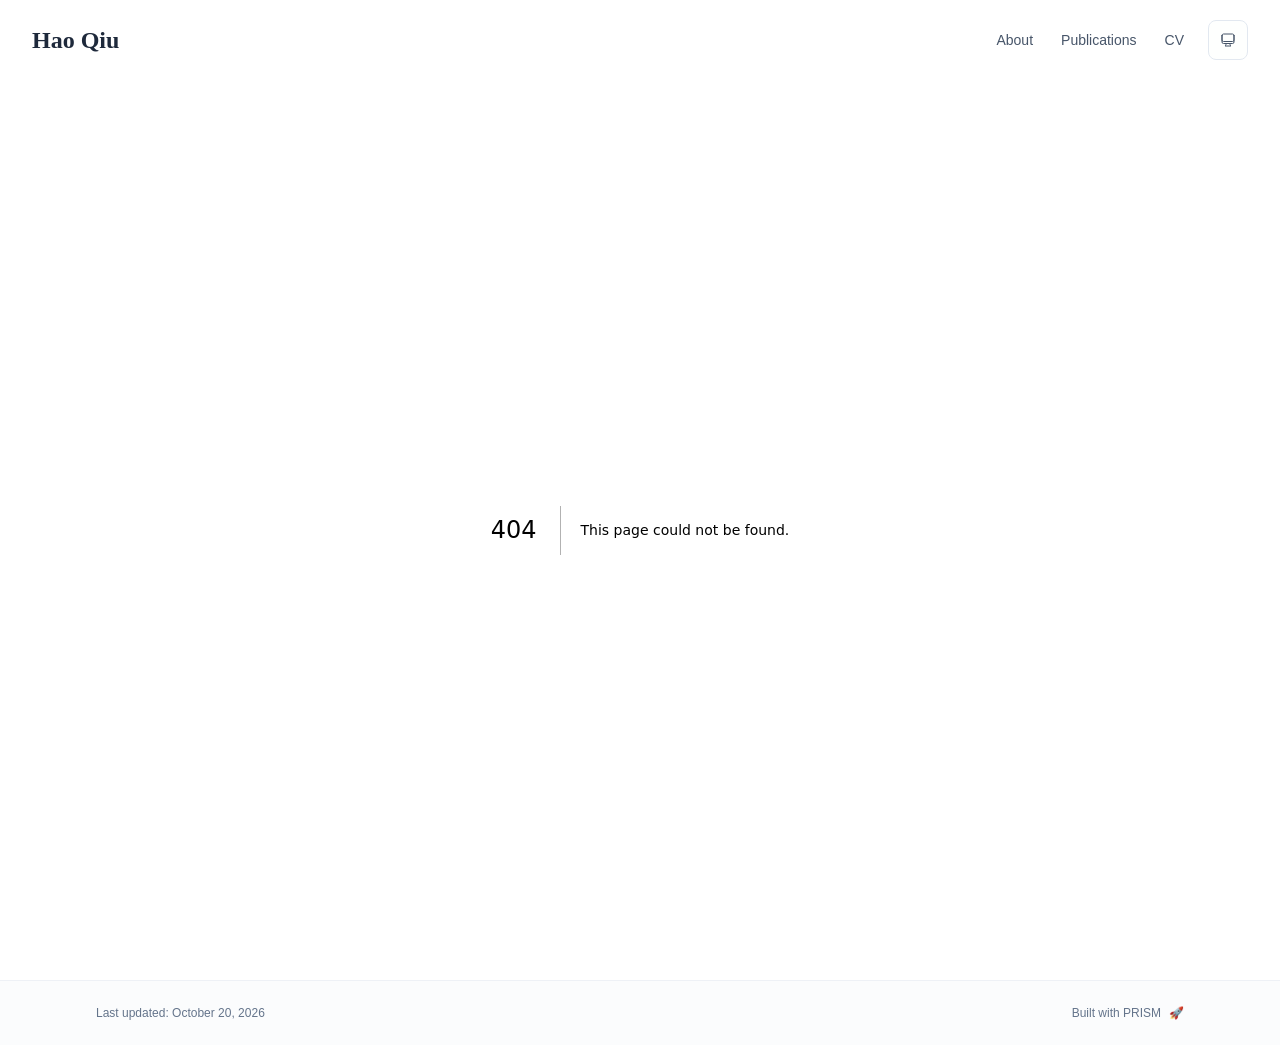
==== commit e9f3fcc0: "Add decentralized stochastic linear and kernel bandits preprint" ====
--- a/404/index.html
+++ b/404/index.html
@@ -59,4 +59,4 @@
       root.lang = 'en';
       root.setAttribute('data-locale', 'en');
     }
-  </script><title>Hao Qiu</title><meta name="description" content="Hao Qiu is a Research Fellow at the National University of Singapore and received his PhD from Università degli Studi di Milano."/><meta name="author" content="Hao Qiu"/><meta name="keywords" content="Hao Qiu,PhD,Research,National University of Singapore"/><meta name="creator" content="Hao Qiu"/><meta name="publisher" content="Hao Qiu"/><meta property="og:title" content="Hao Qiu"/><meta property="og:description" content="Hao Qiu is a Research Fellow at the National University of Singapore and received his PhD from Università degli Studi di Milano."/><meta property="og:site_name" content="Hao Qiu&#x27;s Academic Website"/><meta property="og:locale" content="en_US"/><meta property="og:type" content="website"/><meta name="twitter:card" content="summary"/><meta name="twitter:title" content="Hao Qiu"/><meta name="twitter:description" content="Hao Qiu is a Research Fellow at the National University of Singapore and received his PhD from Università degli Studi di Milano."/><link rel="icon" href="/favicon.svg"/><script>document.querySelectorAll('body link[rel="icon"], body link[rel="apple-touch-icon"]').forEach(el => document.head.appendChild(el))</script><script src="/_next/static/chunks/polyfills-42372ed130431b0a.js" noModule=""></script></head><body class="font-sans antialiased"><div style="visibility:hidden"><nav class="fixed top-0 left-0 right-0 z-50" data-headlessui-state=""><div class="transition-all duration-300 ease-out bg-transparent" style="transform:translateY(-100px)"><div class="max-w-7xl mx-auto px-4 sm:px-6 lg:px-8"><div class="flex justify-between items-center h-16 lg:h-20"><div class="flex-shrink-0" tabindex="0"><a class="text-xl lg:text-2xl font-serif font-semibold text-primary hover:text-accent transition-colors duration-200" href="/">Hao Qiu</a></div><div class="hidden lg:block"><div class="ml-10 flex items-center space-x-3"><div class="relative flex items-baseline space-x-1"><a data-nav-href="/" class="relative px-3 py-2 text-sm font-medium rounded-lg transition-colors duration-150 text-neutral-600" href="/">About</a><a data-nav-href="/publications" class="relative px-3 py-2 text-sm font-medium rounded-lg transition-colors duration-150 text-neutral-600" href="/publications/">Publications</a><a data-nav-href="/cv.pdf" class="relative px-3 py-2 text-sm font-medium rounded-lg transition-colors duration-150 text-neutral-600" href="/cv.pdf" target="_blank" rel="noopener noreferrer">CV</a></div><div class="flex items-center justify-center w-10 h-10 rounded-lg border border-neutral-200 dark:border-[rgba(148,163,184,0.24)] bg-background dark:bg-neutral-800"><div class="w-4 h-4 rounded-full bg-neutral-300 animate-pulse"></div></div></div></div><div class="lg:hidden flex items-center space-x-2"><div class="flex items-center justify-center w-10 h-10 rounded-lg border border-neutral-200 dark:border-[rgba(148,163,184,0.24)] bg-background dark:bg-neutral-800"><div class="w-4 h-4 rounded-full bg-neutral-300 animate-pulse"></div></div><button class="inline-flex items-center justify-center p-2 rounded-md text-neutral-600 hover:text-primary hover:bg-neutral-100 dark:hover:bg-neutral-800 focus:outline-none focus:ring-2 focus:ring-inset focus:ring-accent transition-colors duration-200" id="headlessui-disclosure-button-«R7pdb»" type="button" aria-expanded="false" data-headlessui-state=""><span class="sr-only">Open main menu</span><div><svg xmlns="http://www.w3.org/2000/svg" fill="none" viewBox="0 0 24 24" stroke-width="1.5" stroke="currentColor" aria-hidden="true" data-slot="icon" class="block h-6 w-6"><path stroke-linecap="round" stroke-linejoin="round" d="M3.75 6.75h16.5M3.75 12h16.5m-16.5 5.25h16.5"></path></svg></div></button></div></div></div></div></nav><main class="min-h-screen pt-16 lg:pt-20"><div style="font-family:system-ui,&quot;Segoe UI&quot;,Roboto,Helvetica,Arial,sans-serif,&quot;Apple Color Emoji&quot;,&quot;Segoe UI Emoji&quot;;height:100vh;text-align:center;display:flex;flex-direction:column;align-items:center;justify-content:center"><div><style>body{color:#000;background:#fff;margin:0}.next-error-h1{border-right:1px solid rgba(0,0,0,.3)}@media (prefers-color-scheme:dark){body{color:#fff;background:#000}.next-error-h1{border-right:1px solid rgba(255,255,255,.3)}}</style><h1 class="next-error-h1" style="display:inline-block;margin:0 20px 0 0;padding:0 23px 0 0;font-size:24px;font-weight:500;vertical-align:top;line-height:49px">404</h1><div style="display:inline-block"><h2 style="font-size:14px;font-weight:400;line-height:49px;margin:0">This page could not be found.</h2></div></div></div><!--$--><!--/$--><!--$--><!--/$--></main><footer class="border-t border-neutral-200/50 bg-neutral-50/50 dark:bg-neutral-900/50 dark:border-neutral-700/50"><div class="max-w-6xl mx-auto px-4 sm:px-6 lg:px-8 py-6"><div class="flex flex-col sm:flex-row justify-between items-center gap-2"><p class="text-xs text-neutral-500">Last updated<!-- -->: <!-- -->October 18, 2026</p><p class="text-xs text-neutral-500 flex items-center"><a href="https://github.com/xyjoey/PRISM" target="_blank" rel="noopener noreferrer">Built with PRISM</a><span class="ml-2">🚀</span></p></div></div></footer></div><script src="/_next/static/chunks/webpack-26315814ab64e90c.js" async=""></script><script>(self.__next_f=self.__next_f||[]).push([0])</script><script>self.__next_f.push([1,"1:\"$Sreact.fragment\"\n3:I[4967,[\"888\",\"static/chunks/888-49c37c585af29909.js\",\"842\",\"static/chunks/842-acccbd03236f4dfc.js\",\"800\",\"static/chunks/800-3b8a0f8f7a1401d0.js\",\"177\",\"static/chunks/app/layout-7c42a1c9aaa54ec1.js\"],\"ThemeProvider\"]\n4:I[7040,[\"888\",\"static/chunks/888-49c37c585af29909.js\",\"842\",\"static/chunks/842-acccbd03236f4dfc.js\",\"800\",\"static/chunks/800-3b8a0f8f7a1401d0.js\",\"177\",\"static/chunks/app/layout-7c42a1c9aaa54ec1.js\"],\"LocaleProvider\"]\n5:I[7780,[\"888\",\"static/chunks/888-49c37c585af29909.js\",\"842\",\"static/chunks/842-acccbd03236f4dfc.js\",\"800\",\"static/chunks/800-3b8a0f8f7a1401d0.js\",\"177\",\"static/chunks/app/layout-7c42a1c9aaa54ec1.js\"],\"default\"]\n6:I[1379,[],\"\"]\n7:I[8287,[],\"\"]\n8:I[5364,[\"888\",\"static/chunks/888-49c37c585af29909.js\",\"842\",\"static/chunks/842-acccbd03236f4dfc.js\",\"800\",\"static/chunks/800-3b8a0f8f7a1401d0.js\",\"177\",\"static/chunks/app/layout-7c42a1c9aaa54ec1.js\"],\"default\"]\n9:I[8257,[],\"MetadataBoundary\"]\nb:I[8257,[],\"OutletBoundary\"]\ne:I[7295,[],\"AsyncMetadataOutlet\"]\n10:I[8257,[],\"ViewportBoundary\"]\n12:I[1414,[],\"\"]\n:HL[\"/_next/static/css/0f0ed3a03ead60fb.css\",\"style\"]\n2:T5c8,\n    try {\n      const cfg = {\"enabled\":false,\"locales\":[\"en\"],\"defaultLocale\":\"en\",\"mode\":\"fixed\",\"fixedLocale\":\"en\",\"persist\":false,\"switcher\":false,\"labels\":{\"en\":\"English\"}};\n      const storageKey = 'locale-storage';\n      const normalize = (value) => typeof value === 'string' ? value.trim().replace('_', '-').toLowerCase() : '';\n      const matchLocale = (candidate) => {\n        const normalized = normalize(candidate);\n        if (!normalized) return null;\n        if (cfg.locales.includes(normalized)) return normalized;\n        const language = normalized.split('-')[0];\n        if (cfg.locales.includes(language)) return language;\n        return null;\n      };\n\n      let resolved = null;\n\n      if (!cfg.enabled) {\n        resolved = cfg.defaultLocale;\n      } else if (cfg.persist) {\n        resolved = matchLocale(localStorage.getItem(storageKey));\n      }\n\n      if (!resolved) {\n        if (cfg.mode === '"])</script><script>self.__next_f.push([1,"fixed') {\n          resolved = cfg.fixedLocale;\n        } else {\n          resolved = matchLocale(navigator.language);\n        }\n      }\n\n      if (!resolved) {\n        resolved = cfg.defaultLocale;\n      }\n\n      const root = document.documentElement;\n      root.lang = resolved;\n      root.setAttribute('data-locale', resolved);\n\n      if (cfg.persist) {\n        localStorage.setItem(storageKey, resolved);\n      }\n    } catch (e) {\n      const root = document.documentElement;\n      root.lang = 'en';\n      root.setAttribute('data-locale', 'en');\n    }\n  "])</script><script>self.__next_f.push([1,"0:{\"P\":null,\"b\":\"4PyNMyWjgPs3dt6mYCtUz\",\"p\":\"\",\"c\":[\"\",\"_not-found\",\"\"],\"i\":false,\"f\":[[[\"\",{\"children\":[\"/_not-found\",{\"children\":[\"__PAGE__\",{}]}]},\"$undefined\",\"$undefined\",true],[\"\",[\"$\",\"$1\",\"c\",{\"children\":[[[\"$\",\"link\",\"0\",{\"rel\":\"stylesheet\",\"href\":\"/_next/static/css/0f0ed3a03ead60fb.css\",\"precedence\":\"next\",\"crossOrigin\":\"$undefined\",\"nonce\":\"$undefined\"}]],[\"$\",\"html\",null,{\"lang\":\"en\",\"className\":\"scroll-smooth\",\"suppressHydrationWarning\":true,\"children\":[[\"$\",\"head\",null,{\"children\":[[\"$\",\"link\",null,{\"rel\":\"icon\",\"href\":\"/favicon.svg\",\"type\":\"image/svg+xml\"}],[\"$\",\"script\",null,{\"dangerouslySetInnerHTML\":{\"__html\":\"\\n              try {\\n                const theme = localStorage.getItem('theme-storage');\\n                const parsed = theme ? JSON.parse(theme) : null;\\n                const setting = parsed?.state?.theme || 'system';\\n                const prefersDark = typeof window !== 'undefined' && window.matchMedia && window.matchMedia('(prefers-color-scheme: dark)').matches;\\n                const effective = setting === 'dark' ? 'dark' : (setting === 'light' ? 'light' : (prefersDark ? 'dark' : 'light'));\\n                var root = document.documentElement;\\n                root.classList.add(effective);\\n                root.setAttribute('data-theme', effective);\\n              } catch (e) {\\n                var root = document.documentElement;\\n                root.classList.add('light');\\n                root.setAttribute('data-theme', 'light');\\n              }\\n            \"}}],[\"$\",\"script\",null,{\"dangerouslySetInnerHTML\":{\"__html\":\"$2\"}}]]}],[\"$\",\"body\",null,{\"className\":\"font-sans antialiased\",\"children\":[\"$\",\"$L3\",null,{\"children\":[\"$\",\"$L4\",null,{\"config\":{\"enabled\":false,\"locales\":[\"en\"],\"defaultLocale\":\"en\",\"mode\":\"fixed\",\"fixedLocale\":\"en\",\"persist\":false,\"switcher\":false,\"labels\":{\"en\":\"English\"}},\"children\":[[\"$\",\"$L5\",null,{\"items\":[{\"title\":\"About\",\"type\":\"page\",\"target\":\"about\",\"href\":\"/\"},{\"title\":\"Publications\",\"type\":\"page\",\"target\":\"publications\",\"href\":\"/publications\"},{\"title\":\"CV\",\"type\":\"link\",\"target\":\"cv\",\"href\":\"/cv.pdf\"}],\"siteTitle\":\"Hao Qiu\",\"enableOnePageMode\":false,\"i18n\":\"$0:f:0:1:1:props:children:1:props:children:1:props:children:props:children:props:config\",\"itemsByLocale\":{\"en\":[{\"title\":\"About\",\"type\":\"page\",\"target\":\"about\",\"href\":\"/\"},{\"title\":\"Publications\",\"type\":\"page\",\"target\":\"publications\",\"href\":\"/publications\"},{\"title\":\"CV\",\"type\":\"link\",\"target\":\"cv\",\"href\":\"/cv.pdf\"}]},\"siteTitleByLocale\":{\"en\":\"Hao Qiu\"}}],[\"$\",\"main\",null,{\"className\":\"min-h-screen pt-16 lg:pt-20\",\"children\":[\"$\",\"$L6\",null,{\"parallelRouterKey\":\"children\",\"error\":\"$undefined\",\"errorStyles\":\"$undefined\",\"errorScripts\":\"$undefined\",\"template\":[\"$\",\"$L7\",null,{}],\"templateStyles\":\"$undefined\",\"templateScripts\":\"$undefined\",\"notFound\":[[[\"$\",\"title\",null,{\"children\":\"404: This page could not be found.\"}],[\"$\",\"div\",null,{\"style\":{\"fontFamily\":\"system-ui,\\\"Segoe UI\\\",Roboto,Helvetica,Arial,sans-serif,\\\"Apple Color Emoji\\\",\\\"Segoe UI Emoji\\\"\",\"height\":\"100vh\",\"textAlign\":\"center\",\"display\":\"flex\",\"flexDirection\":\"column\",\"alignItems\":\"center\",\"justifyContent\":\"center\"},\"children\":[\"$\",\"div\",null,{\"children\":[[\"$\",\"style\",null,{\"dangerouslySetInnerHTML\":{\"__html\":\"body{color:#000;background:#fff;margin:0}.next-error-h1{border-right:1px solid rgba(0,0,0,.3)}@media (prefers-color-scheme:dark){body{color:#fff;background:#000}.next-error-h1{border-right:1px solid rgba(255,255,255,.3)}}\"}}],[\"$\",\"h1\",null,{\"className\":\"next-error-h1\",\"style\":{\"display\":\"inline-block\",\"margin\":\"0 20px 0 0\",\"padding\":\"0 23px 0 0\",\"fontSize\":24,\"fontWeight\":500,\"verticalAlign\":\"top\",\"lineHeight\":\"49px\"},\"children\":404}],[\"$\",\"div\",null,{\"style\":{\"display\":\"inline-block\"},\"children\":[\"$\",\"h2\",null,{\"style\":{\"fontSize\":14,\"fontWeight\":400,\"lineHeight\":\"49px\",\"margin\":0},\"children\":\"This page could not be found.\"}]}]]}]}]],[]],\"forbidden\":\"$undefined\",\"unauthorized\":\"$undefined\"}]}],[\"$\",\"$L8\",null,{\"lastUpdated\":\"October 18, 2026\",\"lastUpdatedByLocale\":{\"en\":\"October 18, 2026\"},\"defaultLocale\":\"en\"}]]}]}]}]]}]]}],{\"children\":[\"/_not-found\",[\"$\",\"$1\",\"c\",{\"children\":[null,[\"$\",\"$L6\",null,{\"parallelRouterKey\":\"children\",\"error\":\"$undefined\",\"errorStyles\":\"$undefined\",\"errorScripts\":\"$undefined\",\"template\":[\"$\",\"$L7\",null,{}],\"templateStyles\":\"$undefined\",\"templateScripts\":\"$undefined\",\"notFound\":\"$undefined\",\"forbidden\":\"$undefined\",\"unauthorized\":\"$undefined\"}]]}],{\"children\":[\"__PAGE__\",[\"$\",\"$1\",\"c\",{\"children\":[[[\"$\",\"title\",null,{\"children\":\"404: This page could not be found.\"}],[\"$\",\"div\",null,{\"style\":\"$0:f:0:1:1:props:children:1:props:children:1:props:children:props:children:props:children:1:props:children:props:notFound:0:1:props:style\",\"children\":[\"$\",\"div\",null,{\"children\":[[\"$\",\"style\",null,{\"dangerouslySetInnerHTML\":{\"__html\":\"body{color:#000;background:#fff;margin:0}.next-error-h1{border-right:1px solid rgba(0,0,0,.3)}@media (prefers-color-scheme:dark){body{color:#fff;background:#000}.next-error-h1{border-right:1px solid rgba(255,255,255,.3)}}\"}}],[\"$\",\"h1\",null,{\"className\":\"next-error-h1\",\"style\":\"$0:f:0:1:1:props:children:1:props:children:1:props:children:props:children:props:children:1:props:children:props:notFound:0:1:props:children:props:children:1:props:style\",\"children\":404}],[\"$\",\"div\",null,{\"style\":\"$0:f:0:1:1:props:children:1:props:children:1:props:children:props:children:props:children:1:props:children:props:notFound:0:1:props:children:props:children:2:props:style\",\"children\":[\"$\",\"h2\",null,{\"style\":\"$0:f:0:1:1:props:children:1:props:children:1:props:children:props:children:props:children:1:props:children:props:notFound:0:1:props:children:props:children:2:props:children:props:style\",\"children\":\"This page could not be found.\"}]}]]}]}]],[\"$\",\"$L9\",null,{\"children\":\"$La\"}],null,[\"$\",\"$Lb\",null,{\"children\":[\"$Lc\",\"$Ld\",[\"$\",\"$Le\",null,{\"promise\":\"$@f\"}]]}]]}],{},null,false]},null,false]},null,false],[\"$\",\"$1\",\"h\",{\"children\":[[\"$\",\"meta\",null,{\"name\":\"robots\",\"content\":\"noindex\"}],[\"$\",\"$1\",\"9L4RFQPTCcIGDzlxeqAaO\",{\"children\":[[\"$\",\"$L10\",null,{\"children\":\"$L11\"}],null]}],null]}],false]],\"m\":\"$undefined\",\"G\":[\"$12\",\"$undefined\"],\"s\":false,\"S\":true}\n"])</script><script>self.__next_f.push([1,"13:\"$Sreact.suspense\"\n14:I[7295,[],\"AsyncMetadata\"]\na:[\"$\",\"$13\",null,{\"fallback\":null,\"children\":[\"$\",\"$L14\",null,{\"promise\":\"$@15\"}]}]\n"])</script><script>self.__next_f.push([1,"d:null\n"])</script><script>self.__next_f.push([1,"11:[[\"$\",\"meta\",\"0\",{\"charSet\":\"utf-8\"}],[\"$\",\"meta\",\"1\",{\"name\":\"viewport\",\"content\":\"width=device-width, initial-scale=1\"}]]\nc:null\n"])</script><script>self.__next_f.push([1,"15:{\"metadata\":[[\"$\",\"title\",\"0\",{\"children\":\"Hao Qiu\"}],[\"$\",\"meta\",\"1\",{\"name\":\"description\",\"content\":\"Hao Qiu is a Research Fellow at the National University of Singapore and received his PhD from Università degli Studi di Milano.\"}],[\"$\",\"meta\",\"2\",{\"name\":\"author\",\"content\":\"Hao Qiu\"}],[\"$\",\"meta\",\"3\",{\"name\":\"keywords\",\"content\":\"Hao Qiu,PhD,Research,National University of Singapore\"}],[\"$\",\"meta\",\"4\",{\"name\":\"creator\",\"content\":\"Hao Qiu\"}],[\"$\",\"meta\",\"5\",{\"name\":\"publisher\",\"content\":\"Hao Qiu\"}],[\"$\",\"meta\",\"6\",{\"property\":\"og:title\",\"content\":\"Hao Qiu\"}],[\"$\",\"meta\",\"7\",{\"property\":\"og:description\",\"content\":\"Hao Qiu is a Research Fellow at the National University of Singapore and received his PhD from Università degli Studi di Milano.\"}],[\"$\",\"meta\",\"8\",{\"property\":\"og:site_name\",\"content\":\"Hao Qiu's Academic Website\"}],[\"$\",\"meta\",\"9\",{\"property\":\"og:locale\",\"content\":\"en_US\"}],[\"$\",\"meta\",\"10\",{\"property\":\"og:type\",\"content\":\"website\"}],[\"$\",\"meta\",\"11\",{\"name\":\"twitter:card\",\"content\":\"summary\"}],[\"$\",\"meta\",\"12\",{\"name\":\"twitter:title\",\"content\":\"Hao Qiu\"}],[\"$\",\"meta\",\"13\",{\"name\":\"twitter:description\",\"content\":\"Hao Qiu is a Research Fellow at the National University of Singapore and received his PhD from Università degli Studi di Milano.\"}],[\"$\",\"link\",\"14\",{\"rel\":\"icon\",\"href\":\"/favicon.svg\"}]],\"error\":null,\"digest\":\"$undefined\"}\nf:{\"metadata\":\"$15:metadata\",\"error\":null,\"digest\":\"$undefined\"}\n"])</script></body></html>+  </script><title>Hao Qiu</title><meta name="description" content="Hao Qiu is a Research Fellow at the National University of Singapore and received his PhD from Università degli Studi di Milano."/><meta name="author" content="Hao Qiu"/><meta name="keywords" content="Hao Qiu,PhD,Research,National University of Singapore"/><meta name="creator" content="Hao Qiu"/><meta name="publisher" content="Hao Qiu"/><meta property="og:title" content="Hao Qiu"/><meta property="og:description" content="Hao Qiu is a Research Fellow at the National University of Singapore and received his PhD from Università degli Studi di Milano."/><meta property="og:site_name" content="Hao Qiu&#x27;s Academic Website"/><meta property="og:locale" content="en_US"/><meta property="og:type" content="website"/><meta name="twitter:card" content="summary"/><meta name="twitter:title" content="Hao Qiu"/><meta name="twitter:description" content="Hao Qiu is a Research Fellow at the National University of Singapore and received his PhD from Università degli Studi di Milano."/><link rel="icon" href="/favicon.svg"/><script>document.querySelectorAll('body link[rel="icon"], body link[rel="apple-touch-icon"]').forEach(el => document.head.appendChild(el))</script><script src="/_next/static/chunks/polyfills-42372ed130431b0a.js" noModule=""></script></head><body class="font-sans antialiased"><div style="visibility:hidden"><nav class="fixed top-0 left-0 right-0 z-50" data-headlessui-state=""><div class="transition-all duration-300 ease-out bg-transparent" style="transform:translateY(-100px)"><div class="max-w-7xl mx-auto px-4 sm:px-6 lg:px-8"><div class="flex justify-between items-center h-16 lg:h-20"><div class="flex-shrink-0" tabindex="0"><a class="text-xl lg:text-2xl font-serif font-semibold text-primary hover:text-accent transition-colors duration-200" href="/">Hao Qiu</a></div><div class="hidden lg:block"><div class="ml-10 flex items-center space-x-3"><div class="relative flex items-baseline space-x-1"><a data-nav-href="/" class="relative px-3 py-2 text-sm font-medium rounded-lg transition-colors duration-150 text-neutral-600" href="/">About</a><a data-nav-href="/publications" class="relative px-3 py-2 text-sm font-medium rounded-lg transition-colors duration-150 text-neutral-600" href="/publications/">Publications</a><a data-nav-href="/cv.pdf" class="relative px-3 py-2 text-sm font-medium rounded-lg transition-colors duration-150 text-neutral-600" href="/cv.pdf" target="_blank" rel="noopener noreferrer">CV</a></div><div class="flex items-center justify-center w-10 h-10 rounded-lg border border-neutral-200 dark:border-[rgba(148,163,184,0.24)] bg-background dark:bg-neutral-800"><div class="w-4 h-4 rounded-full bg-neutral-300 animate-pulse"></div></div></div></div><div class="lg:hidden flex items-center space-x-2"><div class="flex items-center justify-center w-10 h-10 rounded-lg border border-neutral-200 dark:border-[rgba(148,163,184,0.24)] bg-background dark:bg-neutral-800"><div class="w-4 h-4 rounded-full bg-neutral-300 animate-pulse"></div></div><button class="inline-flex items-center justify-center p-2 rounded-md text-neutral-600 hover:text-primary hover:bg-neutral-100 dark:hover:bg-neutral-800 focus:outline-none focus:ring-2 focus:ring-inset focus:ring-accent transition-colors duration-200" id="headlessui-disclosure-button-«R7pdb»" type="button" aria-expanded="false" data-headlessui-state=""><span class="sr-only">Open main menu</span><div><svg xmlns="http://www.w3.org/2000/svg" fill="none" viewBox="0 0 24 24" stroke-width="1.5" stroke="currentColor" aria-hidden="true" data-slot="icon" class="block h-6 w-6"><path stroke-linecap="round" stroke-linejoin="round" d="M3.75 6.75h16.5M3.75 12h16.5m-16.5 5.25h16.5"></path></svg></div></button></div></div></div></div></nav><main class="min-h-screen pt-16 lg:pt-20"><div style="font-family:system-ui,&quot;Segoe UI&quot;,Roboto,Helvetica,Arial,sans-serif,&quot;Apple Color Emoji&quot;,&quot;Segoe UI Emoji&quot;;height:100vh;text-align:center;display:flex;flex-direction:column;align-items:center;justify-content:center"><div><style>body{color:#000;background:#fff;margin:0}.next-error-h1{border-right:1px solid rgba(0,0,0,.3)}@media (prefers-color-scheme:dark){body{color:#fff;background:#000}.next-error-h1{border-right:1px solid rgba(255,255,255,.3)}}</style><h1 class="next-error-h1" style="display:inline-block;margin:0 20px 0 0;padding:0 23px 0 0;font-size:24px;font-weight:500;vertical-align:top;line-height:49px">404</h1><div style="display:inline-block"><h2 style="font-size:14px;font-weight:400;line-height:49px;margin:0">This page could not be found.</h2></div></div></div><!--$--><!--/$--><!--$--><!--/$--></main><footer class="border-t border-neutral-200/50 bg-neutral-50/50 dark:bg-neutral-900/50 dark:border-neutral-700/50"><div class="max-w-6xl mx-auto px-4 sm:px-6 lg:px-8 py-6"><div class="flex flex-col sm:flex-row justify-between items-center gap-2"><p class="text-xs text-neutral-500">Last updated<!-- -->: <!-- -->October 20, 2026</p><p class="text-xs text-neutral-500 flex items-center"><a href="https://github.com/xyjoey/PRISM" target="_blank" rel="noopener noreferrer">Built with PRISM</a><span class="ml-2">🚀</span></p></div></div></footer></div><script src="/_next/static/chunks/webpack-26315814ab64e90c.js" async=""></script><script>(self.__next_f=self.__next_f||[]).push([0])</script><script>self.__next_f.push([1,"1:\"$Sreact.fragment\"\n3:I[4967,[\"888\",\"static/chunks/888-49c37c585af29909.js\",\"842\",\"static/chunks/842-acccbd03236f4dfc.js\",\"800\",\"static/chunks/800-3b8a0f8f7a1401d0.js\",\"177\",\"static/chunks/app/layout-7c42a1c9aaa54ec1.js\"],\"ThemeProvider\"]\n4:I[7040,[\"888\",\"static/chunks/888-49c37c585af29909.js\",\"842\",\"static/chunks/842-acccbd03236f4dfc.js\",\"800\",\"static/chunks/800-3b8a0f8f7a1401d0.js\",\"177\",\"static/chunks/app/layout-7c42a1c9aaa54ec1.js\"],\"LocaleProvider\"]\n5:I[7780,[\"888\",\"static/chunks/888-49c37c585af29909.js\",\"842\",\"static/chunks/842-acccbd03236f4dfc.js\",\"800\",\"static/chunks/800-3b8a0f8f7a1401d0.js\",\"177\",\"static/chunks/app/layout-7c42a1c9aaa54ec1.js\"],\"default\"]\n6:I[1379,[],\"\"]\n7:I[8287,[],\"\"]\n8:I[5364,[\"888\",\"static/chunks/888-49c37c585af29909.js\",\"842\",\"static/chunks/842-acccbd03236f4dfc.js\",\"800\",\"static/chunks/800-3b8a0f8f7a1401d0.js\",\"177\",\"static/chunks/app/layout-7c42a1c9aaa54ec1.js\"],\"default\"]\n9:I[8257,[],\"MetadataBoundary\"]\nb:I[8257,[],\"OutletBoundary\"]\ne:I[7295,[],\"AsyncMetadataOutlet\"]\n10:I[8257,[],\"ViewportBoundary\"]\n12:I[1414,[],\"\"]\n:HL[\"/_next/static/css/0f0ed3a03ead60fb.css\",\"style\"]\n2:T5c8,\n    try {\n      const cfg = {\"enabled\":false,\"locales\":[\"en\"],\"defaultLocale\":\"en\",\"mode\":\"fixed\",\"fixedLocale\":\"en\",\"persist\":false,\"switcher\":false,\"labels\":{\"en\":\"English\"}};\n      const storageKey = 'locale-storage';\n      const normalize = (value) => typeof value === 'string' ? value.trim().replace('_', '-').toLowerCase() : '';\n      const matchLocale = (candidate) => {\n        const normalized = normalize(candidate);\n        if (!normalized) return null;\n        if (cfg.locales.includes(normalized)) return normalized;\n        const language = normalized.split('-')[0];\n        if (cfg.locales.includes(language)) return language;\n        return null;\n      };\n\n      let resolved = null;\n\n      if (!cfg.enabled) {\n        resolved = cfg.defaultLocale;\n      } else if (cfg.persist) {\n        resolved = matchLocale(localStorage.getItem(storageKey));\n      }\n\n      if (!resolved) {\n        if (cfg.mode === '"])</script><script>self.__next_f.push([1,"fixed') {\n          resolved = cfg.fixedLocale;\n        } else {\n          resolved = matchLocale(navigator.language);\n        }\n      }\n\n      if (!resolved) {\n        resolved = cfg.defaultLocale;\n      }\n\n      const root = document.documentElement;\n      root.lang = resolved;\n      root.setAttribute('data-locale', resolved);\n\n      if (cfg.persist) {\n        localStorage.setItem(storageKey, resolved);\n      }\n    } catch (e) {\n      const root = document.documentElement;\n      root.lang = 'en';\n      root.setAttribute('data-locale', 'en');\n    }\n  "])</script><script>self.__next_f.push([1,"0:{\"P\":null,\"b\":\"4PyNMyWjgPs3dt6mYCtUz\",\"p\":\"\",\"c\":[\"\",\"_not-found\",\"\"],\"i\":false,\"f\":[[[\"\",{\"children\":[\"/_not-found\",{\"children\":[\"__PAGE__\",{}]}]},\"$undefined\",\"$undefined\",true],[\"\",[\"$\",\"$1\",\"c\",{\"children\":[[[\"$\",\"link\",\"0\",{\"rel\":\"stylesheet\",\"href\":\"/_next/static/css/0f0ed3a03ead60fb.css\",\"precedence\":\"next\",\"crossOrigin\":\"$undefined\",\"nonce\":\"$undefined\"}]],[\"$\",\"html\",null,{\"lang\":\"en\",\"className\":\"scroll-smooth\",\"suppressHydrationWarning\":true,\"children\":[[\"$\",\"head\",null,{\"children\":[[\"$\",\"link\",null,{\"rel\":\"icon\",\"href\":\"/favicon.svg\",\"type\":\"image/svg+xml\"}],[\"$\",\"script\",null,{\"dangerouslySetInnerHTML\":{\"__html\":\"\\n              try {\\n                const theme = localStorage.getItem('theme-storage');\\n                const parsed = theme ? JSON.parse(theme) : null;\\n                const setting = parsed?.state?.theme || 'system';\\n                const prefersDark = typeof window !== 'undefined' && window.matchMedia && window.matchMedia('(prefers-color-scheme: dark)').matches;\\n                const effective = setting === 'dark' ? 'dark' : (setting === 'light' ? 'light' : (prefersDark ? 'dark' : 'light'));\\n                var root = document.documentElement;\\n                root.classList.add(effective);\\n                root.setAttribute('data-theme', effective);\\n              } catch (e) {\\n                var root = document.documentElement;\\n                root.classList.add('light');\\n                root.setAttribute('data-theme', 'light');\\n              }\\n            \"}}],[\"$\",\"script\",null,{\"dangerouslySetInnerHTML\":{\"__html\":\"$2\"}}]]}],[\"$\",\"body\",null,{\"className\":\"font-sans antialiased\",\"children\":[\"$\",\"$L3\",null,{\"children\":[\"$\",\"$L4\",null,{\"config\":{\"enabled\":false,\"locales\":[\"en\"],\"defaultLocale\":\"en\",\"mode\":\"fixed\",\"fixedLocale\":\"en\",\"persist\":false,\"switcher\":false,\"labels\":{\"en\":\"English\"}},\"children\":[[\"$\",\"$L5\",null,{\"items\":[{\"title\":\"About\",\"type\":\"page\",\"target\":\"about\",\"href\":\"/\"},{\"title\":\"Publications\",\"type\":\"page\",\"target\":\"publications\",\"href\":\"/publications\"},{\"title\":\"CV\",\"type\":\"link\",\"target\":\"cv\",\"href\":\"/cv.pdf\"}],\"siteTitle\":\"Hao Qiu\",\"enableOnePageMode\":false,\"i18n\":\"$0:f:0:1:1:props:children:1:props:children:1:props:children:props:children:props:config\",\"itemsByLocale\":{\"en\":[{\"title\":\"About\",\"type\":\"page\",\"target\":\"about\",\"href\":\"/\"},{\"title\":\"Publications\",\"type\":\"page\",\"target\":\"publications\",\"href\":\"/publications\"},{\"title\":\"CV\",\"type\":\"link\",\"target\":\"cv\",\"href\":\"/cv.pdf\"}]},\"siteTitleByLocale\":{\"en\":\"Hao Qiu\"}}],[\"$\",\"main\",null,{\"className\":\"min-h-screen pt-16 lg:pt-20\",\"children\":[\"$\",\"$L6\",null,{\"parallelRouterKey\":\"children\",\"error\":\"$undefined\",\"errorStyles\":\"$undefined\",\"errorScripts\":\"$undefined\",\"template\":[\"$\",\"$L7\",null,{}],\"templateStyles\":\"$undefined\",\"templateScripts\":\"$undefined\",\"notFound\":[[[\"$\",\"title\",null,{\"children\":\"404: This page could not be found.\"}],[\"$\",\"div\",null,{\"style\":{\"fontFamily\":\"system-ui,\\\"Segoe UI\\\",Roboto,Helvetica,Arial,sans-serif,\\\"Apple Color Emoji\\\",\\\"Segoe UI Emoji\\\"\",\"height\":\"100vh\",\"textAlign\":\"center\",\"display\":\"flex\",\"flexDirection\":\"column\",\"alignItems\":\"center\",\"justifyContent\":\"center\"},\"children\":[\"$\",\"div\",null,{\"children\":[[\"$\",\"style\",null,{\"dangerouslySetInnerHTML\":{\"__html\":\"body{color:#000;background:#fff;margin:0}.next-error-h1{border-right:1px solid rgba(0,0,0,.3)}@media (prefers-color-scheme:dark){body{color:#fff;background:#000}.next-error-h1{border-right:1px solid rgba(255,255,255,.3)}}\"}}],[\"$\",\"h1\",null,{\"className\":\"next-error-h1\",\"style\":{\"display\":\"inline-block\",\"margin\":\"0 20px 0 0\",\"padding\":\"0 23px 0 0\",\"fontSize\":24,\"fontWeight\":500,\"verticalAlign\":\"top\",\"lineHeight\":\"49px\"},\"children\":404}],[\"$\",\"div\",null,{\"style\":{\"display\":\"inline-block\"},\"children\":[\"$\",\"h2\",null,{\"style\":{\"fontSize\":14,\"fontWeight\":400,\"lineHeight\":\"49px\",\"margin\":0},\"children\":\"This page could not be found.\"}]}]]}]}]],[]],\"forbidden\":\"$undefined\",\"unauthorized\":\"$undefined\"}]}],[\"$\",\"$L8\",null,{\"lastUpdated\":\"October 20, 2026\",\"lastUpdatedByLocale\":{\"en\":\"October 20, 2026\"},\"defaultLocale\":\"en\"}]]}]}]}]]}]]}],{\"children\":[\"/_not-found\",[\"$\",\"$1\",\"c\",{\"children\":[null,[\"$\",\"$L6\",null,{\"parallelRouterKey\":\"children\",\"error\":\"$undefined\",\"errorStyles\":\"$undefined\",\"errorScripts\":\"$undefined\",\"template\":[\"$\",\"$L7\",null,{}],\"templateStyles\":\"$undefined\",\"templateScripts\":\"$undefined\",\"notFound\":\"$undefined\",\"forbidden\":\"$undefined\",\"unauthorized\":\"$undefined\"}]]}],{\"children\":[\"__PAGE__\",[\"$\",\"$1\",\"c\",{\"children\":[[[\"$\",\"title\",null,{\"children\":\"404: This page could not be found.\"}],[\"$\",\"div\",null,{\"style\":\"$0:f:0:1:1:props:children:1:props:children:1:props:children:props:children:props:children:1:props:children:props:notFound:0:1:props:style\",\"children\":[\"$\",\"div\",null,{\"children\":[[\"$\",\"style\",null,{\"dangerouslySetInnerHTML\":{\"__html\":\"body{color:#000;background:#fff;margin:0}.next-error-h1{border-right:1px solid rgba(0,0,0,.3)}@media (prefers-color-scheme:dark){body{color:#fff;background:#000}.next-error-h1{border-right:1px solid rgba(255,255,255,.3)}}\"}}],[\"$\",\"h1\",null,{\"className\":\"next-error-h1\",\"style\":\"$0:f:0:1:1:props:children:1:props:children:1:props:children:props:children:props:children:1:props:children:props:notFound:0:1:props:children:props:children:1:props:style\",\"children\":404}],[\"$\",\"div\",null,{\"style\":\"$0:f:0:1:1:props:children:1:props:children:1:props:children:props:children:props:children:1:props:children:props:notFound:0:1:props:children:props:children:2:props:style\",\"children\":[\"$\",\"h2\",null,{\"style\":\"$0:f:0:1:1:props:children:1:props:children:1:props:children:props:children:props:children:1:props:children:props:notFound:0:1:props:children:props:children:2:props:children:props:style\",\"children\":\"This page could not be found.\"}]}]]}]}]],[\"$\",\"$L9\",null,{\"children\":\"$La\"}],null,[\"$\",\"$Lb\",null,{\"children\":[\"$Lc\",\"$Ld\",[\"$\",\"$Le\",null,{\"promise\":\"$@f\"}]]}]]}],{},null,false]},null,false]},null,false],[\"$\",\"$1\",\"h\",{\"children\":[[\"$\",\"meta\",null,{\"name\":\"robots\",\"content\":\"noindex\"}],[\"$\",\"$1\",\"9L4RFQPTCcIGDzlxeqAaO\",{\"children\":[[\"$\",\"$L10\",null,{\"children\":\"$L11\"}],null]}],null]}],false]],\"m\":\"$undefined\",\"G\":[\"$12\",\"$undefined\"],\"s\":false,\"S\":true}\n"])</script><script>self.__next_f.push([1,"13:\"$Sreact.suspense\"\n14:I[7295,[],\"AsyncMetadata\"]\na:[\"$\",\"$13\",null,{\"fallback\":null,\"children\":[\"$\",\"$L14\",null,{\"promise\":\"$@15\"}]}]\n"])</script><script>self.__next_f.push([1,"d:null\n"])</script><script>self.__next_f.push([1,"11:[[\"$\",\"meta\",\"0\",{\"charSet\":\"utf-8\"}],[\"$\",\"meta\",\"1\",{\"name\":\"viewport\",\"content\":\"width=device-width, initial-scale=1\"}]]\nc:null\n"])</script><script>self.__next_f.push([1,"15:{\"metadata\":[[\"$\",\"title\",\"0\",{\"children\":\"Hao Qiu\"}],[\"$\",\"meta\",\"1\",{\"name\":\"description\",\"content\":\"Hao Qiu is a Research Fellow at the National University of Singapore and received his PhD from Università degli Studi di Milano.\"}],[\"$\",\"meta\",\"2\",{\"name\":\"author\",\"content\":\"Hao Qiu\"}],[\"$\",\"meta\",\"3\",{\"name\":\"keywords\",\"content\":\"Hao Qiu,PhD,Research,National University of Singapore\"}],[\"$\",\"meta\",\"4\",{\"name\":\"creator\",\"content\":\"Hao Qiu\"}],[\"$\",\"meta\",\"5\",{\"name\":\"publisher\",\"content\":\"Hao Qiu\"}],[\"$\",\"meta\",\"6\",{\"property\":\"og:title\",\"content\":\"Hao Qiu\"}],[\"$\",\"meta\",\"7\",{\"property\":\"og:description\",\"content\":\"Hao Qiu is a Research Fellow at the National University of Singapore and received his PhD from Università degli Studi di Milano.\"}],[\"$\",\"meta\",\"8\",{\"property\":\"og:site_name\",\"content\":\"Hao Qiu's Academic Website\"}],[\"$\",\"meta\",\"9\",{\"property\":\"og:locale\",\"content\":\"en_US\"}],[\"$\",\"meta\",\"10\",{\"property\":\"og:type\",\"content\":\"website\"}],[\"$\",\"meta\",\"11\",{\"name\":\"twitter:card\",\"content\":\"summary\"}],[\"$\",\"meta\",\"12\",{\"name\":\"twitter:title\",\"content\":\"Hao Qiu\"}],[\"$\",\"meta\",\"13\",{\"name\":\"twitter:description\",\"content\":\"Hao Qiu is a Research Fellow at the National University of Singapore and received his PhD from Università degli Studi di Milano.\"}],[\"$\",\"link\",\"14\",{\"rel\":\"icon\",\"href\":\"/favicon.svg\"}]],\"error\":null,\"digest\":\"$undefined\"}\nf:{\"metadata\":\"$15:metadata\",\"error\":null,\"digest\":\"$undefined\"}\n"])</script></body></html>
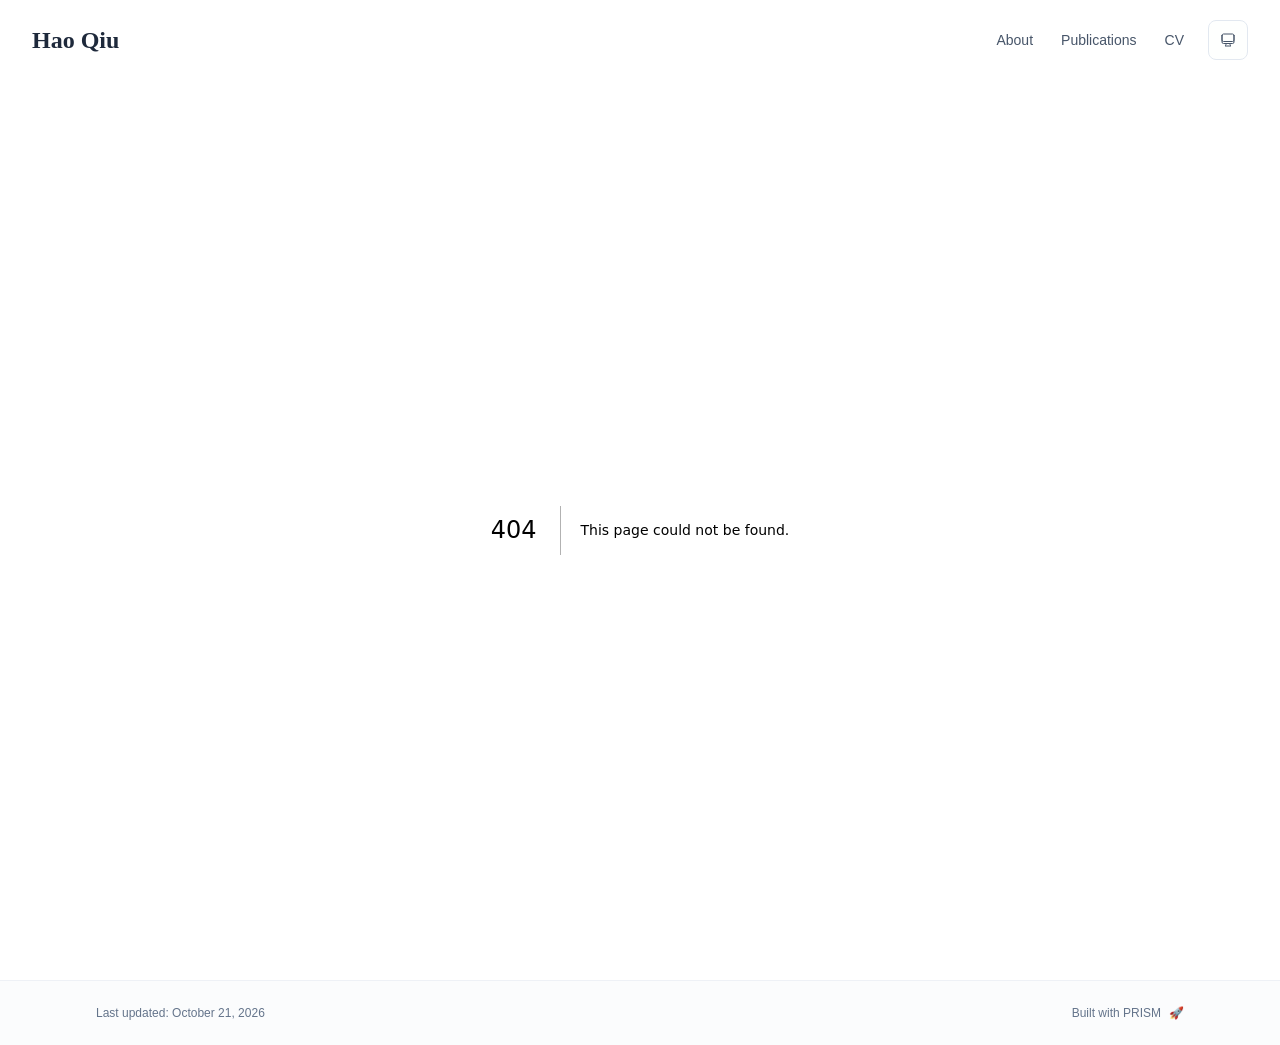
==== commit 9fd4a7af: "Mark equal contribution for Qiu and Zhang in exp-concave preprint" ====
--- a/404/index.html
+++ b/404/index.html
@@ -59,4 +59,4 @@
       root.lang = 'en';
       root.setAttribute('data-locale', 'en');
     }
-  </script><title>Hao Qiu</title><meta name="description" content="Hao Qiu is a Research Fellow at the National University of Singapore and received his PhD from Università degli Studi di Milano."/><meta name="author" content="Hao Qiu"/><meta name="keywords" content="Hao Qiu,PhD,Research,National University of Singapore"/><meta name="creator" content="Hao Qiu"/><meta name="publisher" content="Hao Qiu"/><meta property="og:title" content="Hao Qiu"/><meta property="og:description" content="Hao Qiu is a Research Fellow at the National University of Singapore and received his PhD from Università degli Studi di Milano."/><meta property="og:site_name" content="Hao Qiu&#x27;s Academic Website"/><meta property="og:locale" content="en_US"/><meta property="og:type" content="website"/><meta name="twitter:card" content="summary"/><meta name="twitter:title" content="Hao Qiu"/><meta name="twitter:description" content="Hao Qiu is a Research Fellow at the National University of Singapore and received his PhD from Università degli Studi di Milano."/><link rel="icon" href="/favicon.svg"/><script>document.querySelectorAll('body link[rel="icon"], body link[rel="apple-touch-icon"]').forEach(el => document.head.appendChild(el))</script><script src="/_next/static/chunks/polyfills-42372ed130431b0a.js" noModule=""></script></head><body class="font-sans antialiased"><div style="visibility:hidden"><nav class="fixed top-0 left-0 right-0 z-50" data-headlessui-state=""><div class="transition-all duration-300 ease-out bg-transparent" style="transform:translateY(-100px)"><div class="max-w-7xl mx-auto px-4 sm:px-6 lg:px-8"><div class="flex justify-between items-center h-16 lg:h-20"><div class="flex-shrink-0" tabindex="0"><a class="text-xl lg:text-2xl font-serif font-semibold text-primary hover:text-accent transition-colors duration-200" href="/">Hao Qiu</a></div><div class="hidden lg:block"><div class="ml-10 flex items-center space-x-3"><div class="relative flex items-baseline space-x-1"><a data-nav-href="/" class="relative px-3 py-2 text-sm font-medium rounded-lg transition-colors duration-150 text-neutral-600" href="/">About</a><a data-nav-href="/publications" class="relative px-3 py-2 text-sm font-medium rounded-lg transition-colors duration-150 text-neutral-600" href="/publications/">Publications</a><a data-nav-href="/cv.pdf" class="relative px-3 py-2 text-sm font-medium rounded-lg transition-colors duration-150 text-neutral-600" href="/cv.pdf" target="_blank" rel="noopener noreferrer">CV</a></div><div class="flex items-center justify-center w-10 h-10 rounded-lg border border-neutral-200 dark:border-[rgba(148,163,184,0.24)] bg-background dark:bg-neutral-800"><div class="w-4 h-4 rounded-full bg-neutral-300 animate-pulse"></div></div></div></div><div class="lg:hidden flex items-center space-x-2"><div class="flex items-center justify-center w-10 h-10 rounded-lg border border-neutral-200 dark:border-[rgba(148,163,184,0.24)] bg-background dark:bg-neutral-800"><div class="w-4 h-4 rounded-full bg-neutral-300 animate-pulse"></div></div><button class="inline-flex items-center justify-center p-2 rounded-md text-neutral-600 hover:text-primary hover:bg-neutral-100 dark:hover:bg-neutral-800 focus:outline-none focus:ring-2 focus:ring-inset focus:ring-accent transition-colors duration-200" id="headlessui-disclosure-button-«R7pdb»" type="button" aria-expanded="false" data-headlessui-state=""><span class="sr-only">Open main menu</span><div><svg xmlns="http://www.w3.org/2000/svg" fill="none" viewBox="0 0 24 24" stroke-width="1.5" stroke="currentColor" aria-hidden="true" data-slot="icon" class="block h-6 w-6"><path stroke-linecap="round" stroke-linejoin="round" d="M3.75 6.75h16.5M3.75 12h16.5m-16.5 5.25h16.5"></path></svg></div></button></div></div></div></div></nav><main class="min-h-screen pt-16 lg:pt-20"><div style="font-family:system-ui,&quot;Segoe UI&quot;,Roboto,Helvetica,Arial,sans-serif,&quot;Apple Color Emoji&quot;,&quot;Segoe UI Emoji&quot;;height:100vh;text-align:center;display:flex;flex-direction:column;align-items:center;justify-content:center"><div><style>body{color:#000;background:#fff;margin:0}.next-error-h1{border-right:1px solid rgba(0,0,0,.3)}@media (prefers-color-scheme:dark){body{color:#fff;background:#000}.next-error-h1{border-right:1px solid rgba(255,255,255,.3)}}</style><h1 class="next-error-h1" style="display:inline-block;margin:0 20px 0 0;padding:0 23px 0 0;font-size:24px;font-weight:500;vertical-align:top;line-height:49px">404</h1><div style="display:inline-block"><h2 style="font-size:14px;font-weight:400;line-height:49px;margin:0">This page could not be found.</h2></div></div></div><!--$--><!--/$--><!--$--><!--/$--></main><footer class="border-t border-neutral-200/50 bg-neutral-50/50 dark:bg-neutral-900/50 dark:border-neutral-700/50"><div class="max-w-6xl mx-auto px-4 sm:px-6 lg:px-8 py-6"><div class="flex flex-col sm:flex-row justify-between items-center gap-2"><p class="text-xs text-neutral-500">Last updated<!-- -->: <!-- -->October 20, 2026</p><p class="text-xs text-neutral-500 flex items-center"><a href="https://github.com/xyjoey/PRISM" target="_blank" rel="noopener noreferrer">Built with PRISM</a><span class="ml-2">🚀</span></p></div></div></footer></div><script src="/_next/static/chunks/webpack-26315814ab64e90c.js" async=""></script><script>(self.__next_f=self.__next_f||[]).push([0])</script><script>self.__next_f.push([1,"1:\"$Sreact.fragment\"\n3:I[4967,[\"888\",\"static/chunks/888-49c37c585af29909.js\",\"842\",\"static/chunks/842-acccbd03236f4dfc.js\",\"800\",\"static/chunks/800-3b8a0f8f7a1401d0.js\",\"177\",\"static/chunks/app/layout-7c42a1c9aaa54ec1.js\"],\"ThemeProvider\"]\n4:I[7040,[\"888\",\"static/chunks/888-49c37c585af29909.js\",\"842\",\"static/chunks/842-acccbd03236f4dfc.js\",\"800\",\"static/chunks/800-3b8a0f8f7a1401d0.js\",\"177\",\"static/chunks/app/layout-7c42a1c9aaa54ec1.js\"],\"LocaleProvider\"]\n5:I[7780,[\"888\",\"static/chunks/888-49c37c585af29909.js\",\"842\",\"static/chunks/842-acccbd03236f4dfc.js\",\"800\",\"static/chunks/800-3b8a0f8f7a1401d0.js\",\"177\",\"static/chunks/app/layout-7c42a1c9aaa54ec1.js\"],\"default\"]\n6:I[1379,[],\"\"]\n7:I[8287,[],\"\"]\n8:I[5364,[\"888\",\"static/chunks/888-49c37c585af29909.js\",\"842\",\"static/chunks/842-acccbd03236f4dfc.js\",\"800\",\"static/chunks/800-3b8a0f8f7a1401d0.js\",\"177\",\"static/chunks/app/layout-7c42a1c9aaa54ec1.js\"],\"default\"]\n9:I[8257,[],\"MetadataBoundary\"]\nb:I[8257,[],\"OutletBoundary\"]\ne:I[7295,[],\"AsyncMetadataOutlet\"]\n10:I[8257,[],\"ViewportBoundary\"]\n12:I[1414,[],\"\"]\n:HL[\"/_next/static/css/0f0ed3a03ead60fb.css\",\"style\"]\n2:T5c8,\n    try {\n      const cfg = {\"enabled\":false,\"locales\":[\"en\"],\"defaultLocale\":\"en\",\"mode\":\"fixed\",\"fixedLocale\":\"en\",\"persist\":false,\"switcher\":false,\"labels\":{\"en\":\"English\"}};\n      const storageKey = 'locale-storage';\n      const normalize = (value) => typeof value === 'string' ? value.trim().replace('_', '-').toLowerCase() : '';\n      const matchLocale = (candidate) => {\n        const normalized = normalize(candidate);\n        if (!normalized) return null;\n        if (cfg.locales.includes(normalized)) return normalized;\n        const language = normalized.split('-')[0];\n        if (cfg.locales.includes(language)) return language;\n        return null;\n      };\n\n      let resolved = null;\n\n      if (!cfg.enabled) {\n        resolved = cfg.defaultLocale;\n      } else if (cfg.persist) {\n        resolved = matchLocale(localStorage.getItem(storageKey));\n      }\n\n      if (!resolved) {\n        if (cfg.mode === '"])</script><script>self.__next_f.push([1,"fixed') {\n          resolved = cfg.fixedLocale;\n        } else {\n          resolved = matchLocale(navigator.language);\n        }\n      }\n\n      if (!resolved) {\n        resolved = cfg.defaultLocale;\n      }\n\n      const root = document.documentElement;\n      root.lang = resolved;\n      root.setAttribute('data-locale', resolved);\n\n      if (cfg.persist) {\n        localStorage.setItem(storageKey, resolved);\n      }\n    } catch (e) {\n      const root = document.documentElement;\n      root.lang = 'en';\n      root.setAttribute('data-locale', 'en');\n    }\n  "])</script><script>self.__next_f.push([1,"0:{\"P\":null,\"b\":\"4PyNMyWjgPs3dt6mYCtUz\",\"p\":\"\",\"c\":[\"\",\"_not-found\",\"\"],\"i\":false,\"f\":[[[\"\",{\"children\":[\"/_not-found\",{\"children\":[\"__PAGE__\",{}]}]},\"$undefined\",\"$undefined\",true],[\"\",[\"$\",\"$1\",\"c\",{\"children\":[[[\"$\",\"link\",\"0\",{\"rel\":\"stylesheet\",\"href\":\"/_next/static/css/0f0ed3a03ead60fb.css\",\"precedence\":\"next\",\"crossOrigin\":\"$undefined\",\"nonce\":\"$undefined\"}]],[\"$\",\"html\",null,{\"lang\":\"en\",\"className\":\"scroll-smooth\",\"suppressHydrationWarning\":true,\"children\":[[\"$\",\"head\",null,{\"children\":[[\"$\",\"link\",null,{\"rel\":\"icon\",\"href\":\"/favicon.svg\",\"type\":\"image/svg+xml\"}],[\"$\",\"script\",null,{\"dangerouslySetInnerHTML\":{\"__html\":\"\\n              try {\\n                const theme = localStorage.getItem('theme-storage');\\n                const parsed = theme ? JSON.parse(theme) : null;\\n                const setting = parsed?.state?.theme || 'system';\\n                const prefersDark = typeof window !== 'undefined' && window.matchMedia && window.matchMedia('(prefers-color-scheme: dark)').matches;\\n                const effective = setting === 'dark' ? 'dark' : (setting === 'light' ? 'light' : (prefersDark ? 'dark' : 'light'));\\n                var root = document.documentElement;\\n                root.classList.add(effective);\\n                root.setAttribute('data-theme', effective);\\n              } catch (e) {\\n                var root = document.documentElement;\\n                root.classList.add('light');\\n                root.setAttribute('data-theme', 'light');\\n              }\\n            \"}}],[\"$\",\"script\",null,{\"dangerouslySetInnerHTML\":{\"__html\":\"$2\"}}]]}],[\"$\",\"body\",null,{\"className\":\"font-sans antialiased\",\"children\":[\"$\",\"$L3\",null,{\"children\":[\"$\",\"$L4\",null,{\"config\":{\"enabled\":false,\"locales\":[\"en\"],\"defaultLocale\":\"en\",\"mode\":\"fixed\",\"fixedLocale\":\"en\",\"persist\":false,\"switcher\":false,\"labels\":{\"en\":\"English\"}},\"children\":[[\"$\",\"$L5\",null,{\"items\":[{\"title\":\"About\",\"type\":\"page\",\"target\":\"about\",\"href\":\"/\"},{\"title\":\"Publications\",\"type\":\"page\",\"target\":\"publications\",\"href\":\"/publications\"},{\"title\":\"CV\",\"type\":\"link\",\"target\":\"cv\",\"href\":\"/cv.pdf\"}],\"siteTitle\":\"Hao Qiu\",\"enableOnePageMode\":false,\"i18n\":\"$0:f:0:1:1:props:children:1:props:children:1:props:children:props:children:props:config\",\"itemsByLocale\":{\"en\":[{\"title\":\"About\",\"type\":\"page\",\"target\":\"about\",\"href\":\"/\"},{\"title\":\"Publications\",\"type\":\"page\",\"target\":\"publications\",\"href\":\"/publications\"},{\"title\":\"CV\",\"type\":\"link\",\"target\":\"cv\",\"href\":\"/cv.pdf\"}]},\"siteTitleByLocale\":{\"en\":\"Hao Qiu\"}}],[\"$\",\"main\",null,{\"className\":\"min-h-screen pt-16 lg:pt-20\",\"children\":[\"$\",\"$L6\",null,{\"parallelRouterKey\":\"children\",\"error\":\"$undefined\",\"errorStyles\":\"$undefined\",\"errorScripts\":\"$undefined\",\"template\":[\"$\",\"$L7\",null,{}],\"templateStyles\":\"$undefined\",\"templateScripts\":\"$undefined\",\"notFound\":[[[\"$\",\"title\",null,{\"children\":\"404: This page could not be found.\"}],[\"$\",\"div\",null,{\"style\":{\"fontFamily\":\"system-ui,\\\"Segoe UI\\\",Roboto,Helvetica,Arial,sans-serif,\\\"Apple Color Emoji\\\",\\\"Segoe UI Emoji\\\"\",\"height\":\"100vh\",\"textAlign\":\"center\",\"display\":\"flex\",\"flexDirection\":\"column\",\"alignItems\":\"center\",\"justifyContent\":\"center\"},\"children\":[\"$\",\"div\",null,{\"children\":[[\"$\",\"style\",null,{\"dangerouslySetInnerHTML\":{\"__html\":\"body{color:#000;background:#fff;margin:0}.next-error-h1{border-right:1px solid rgba(0,0,0,.3)}@media (prefers-color-scheme:dark){body{color:#fff;background:#000}.next-error-h1{border-right:1px solid rgba(255,255,255,.3)}}\"}}],[\"$\",\"h1\",null,{\"className\":\"next-error-h1\",\"style\":{\"display\":\"inline-block\",\"margin\":\"0 20px 0 0\",\"padding\":\"0 23px 0 0\",\"fontSize\":24,\"fontWeight\":500,\"verticalAlign\":\"top\",\"lineHeight\":\"49px\"},\"children\":404}],[\"$\",\"div\",null,{\"style\":{\"display\":\"inline-block\"},\"children\":[\"$\",\"h2\",null,{\"style\":{\"fontSize\":14,\"fontWeight\":400,\"lineHeight\":\"49px\",\"margin\":0},\"children\":\"This page could not be found.\"}]}]]}]}]],[]],\"forbidden\":\"$undefined\",\"unauthorized\":\"$undefined\"}]}],[\"$\",\"$L8\",null,{\"lastUpdated\":\"October 20, 2026\",\"lastUpdatedByLocale\":{\"en\":\"October 20, 2026\"},\"defaultLocale\":\"en\"}]]}]}]}]]}]]}],{\"children\":[\"/_not-found\",[\"$\",\"$1\",\"c\",{\"children\":[null,[\"$\",\"$L6\",null,{\"parallelRouterKey\":\"children\",\"error\":\"$undefined\",\"errorStyles\":\"$undefined\",\"errorScripts\":\"$undefined\",\"template\":[\"$\",\"$L7\",null,{}],\"templateStyles\":\"$undefined\",\"templateScripts\":\"$undefined\",\"notFound\":\"$undefined\",\"forbidden\":\"$undefined\",\"unauthorized\":\"$undefined\"}]]}],{\"children\":[\"__PAGE__\",[\"$\",\"$1\",\"c\",{\"children\":[[[\"$\",\"title\",null,{\"children\":\"404: This page could not be found.\"}],[\"$\",\"div\",null,{\"style\":\"$0:f:0:1:1:props:children:1:props:children:1:props:children:props:children:props:children:1:props:children:props:notFound:0:1:props:style\",\"children\":[\"$\",\"div\",null,{\"children\":[[\"$\",\"style\",null,{\"dangerouslySetInnerHTML\":{\"__html\":\"body{color:#000;background:#fff;margin:0}.next-error-h1{border-right:1px solid rgba(0,0,0,.3)}@media (prefers-color-scheme:dark){body{color:#fff;background:#000}.next-error-h1{border-right:1px solid rgba(255,255,255,.3)}}\"}}],[\"$\",\"h1\",null,{\"className\":\"next-error-h1\",\"style\":\"$0:f:0:1:1:props:children:1:props:children:1:props:children:props:children:props:children:1:props:children:props:notFound:0:1:props:children:props:children:1:props:style\",\"children\":404}],[\"$\",\"div\",null,{\"style\":\"$0:f:0:1:1:props:children:1:props:children:1:props:children:props:children:props:children:1:props:children:props:notFound:0:1:props:children:props:children:2:props:style\",\"children\":[\"$\",\"h2\",null,{\"style\":\"$0:f:0:1:1:props:children:1:props:children:1:props:children:props:children:props:children:1:props:children:props:notFound:0:1:props:children:props:children:2:props:children:props:style\",\"children\":\"This page could not be found.\"}]}]]}]}]],[\"$\",\"$L9\",null,{\"children\":\"$La\"}],null,[\"$\",\"$Lb\",null,{\"children\":[\"$Lc\",\"$Ld\",[\"$\",\"$Le\",null,{\"promise\":\"$@f\"}]]}]]}],{},null,false]},null,false]},null,false],[\"$\",\"$1\",\"h\",{\"children\":[[\"$\",\"meta\",null,{\"name\":\"robots\",\"content\":\"noindex\"}],[\"$\",\"$1\",\"9L4RFQPTCcIGDzlxeqAaO\",{\"children\":[[\"$\",\"$L10\",null,{\"children\":\"$L11\"}],null]}],null]}],false]],\"m\":\"$undefined\",\"G\":[\"$12\",\"$undefined\"],\"s\":false,\"S\":true}\n"])</script><script>self.__next_f.push([1,"13:\"$Sreact.suspense\"\n14:I[7295,[],\"AsyncMetadata\"]\na:[\"$\",\"$13\",null,{\"fallback\":null,\"children\":[\"$\",\"$L14\",null,{\"promise\":\"$@15\"}]}]\n"])</script><script>self.__next_f.push([1,"d:null\n"])</script><script>self.__next_f.push([1,"11:[[\"$\",\"meta\",\"0\",{\"charSet\":\"utf-8\"}],[\"$\",\"meta\",\"1\",{\"name\":\"viewport\",\"content\":\"width=device-width, initial-scale=1\"}]]\nc:null\n"])</script><script>self.__next_f.push([1,"15:{\"metadata\":[[\"$\",\"title\",\"0\",{\"children\":\"Hao Qiu\"}],[\"$\",\"meta\",\"1\",{\"name\":\"description\",\"content\":\"Hao Qiu is a Research Fellow at the National University of Singapore and received his PhD from Università degli Studi di Milano.\"}],[\"$\",\"meta\",\"2\",{\"name\":\"author\",\"content\":\"Hao Qiu\"}],[\"$\",\"meta\",\"3\",{\"name\":\"keywords\",\"content\":\"Hao Qiu,PhD,Research,National University of Singapore\"}],[\"$\",\"meta\",\"4\",{\"name\":\"creator\",\"content\":\"Hao Qiu\"}],[\"$\",\"meta\",\"5\",{\"name\":\"publisher\",\"content\":\"Hao Qiu\"}],[\"$\",\"meta\",\"6\",{\"property\":\"og:title\",\"content\":\"Hao Qiu\"}],[\"$\",\"meta\",\"7\",{\"property\":\"og:description\",\"content\":\"Hao Qiu is a Research Fellow at the National University of Singapore and received his PhD from Università degli Studi di Milano.\"}],[\"$\",\"meta\",\"8\",{\"property\":\"og:site_name\",\"content\":\"Hao Qiu's Academic Website\"}],[\"$\",\"meta\",\"9\",{\"property\":\"og:locale\",\"content\":\"en_US\"}],[\"$\",\"meta\",\"10\",{\"property\":\"og:type\",\"content\":\"website\"}],[\"$\",\"meta\",\"11\",{\"name\":\"twitter:card\",\"content\":\"summary\"}],[\"$\",\"meta\",\"12\",{\"name\":\"twitter:title\",\"content\":\"Hao Qiu\"}],[\"$\",\"meta\",\"13\",{\"name\":\"twitter:description\",\"content\":\"Hao Qiu is a Research Fellow at the National University of Singapore and received his PhD from Università degli Studi di Milano.\"}],[\"$\",\"link\",\"14\",{\"rel\":\"icon\",\"href\":\"/favicon.svg\"}]],\"error\":null,\"digest\":\"$undefined\"}\nf:{\"metadata\":\"$15:metadata\",\"error\":null,\"digest\":\"$undefined\"}\n"])</script></body></html>+  </script><title>Hao Qiu</title><meta name="description" content="Hao Qiu is a Research Fellow at the National University of Singapore and received his PhD from Università degli Studi di Milano."/><meta name="author" content="Hao Qiu"/><meta name="keywords" content="Hao Qiu,PhD,Research,National University of Singapore"/><meta name="creator" content="Hao Qiu"/><meta name="publisher" content="Hao Qiu"/><meta property="og:title" content="Hao Qiu"/><meta property="og:description" content="Hao Qiu is a Research Fellow at the National University of Singapore and received his PhD from Università degli Studi di Milano."/><meta property="og:site_name" content="Hao Qiu&#x27;s Academic Website"/><meta property="og:locale" content="en_US"/><meta property="og:type" content="website"/><meta name="twitter:card" content="summary"/><meta name="twitter:title" content="Hao Qiu"/><meta name="twitter:description" content="Hao Qiu is a Research Fellow at the National University of Singapore and received his PhD from Università degli Studi di Milano."/><link rel="icon" href="/favicon.svg"/><script>document.querySelectorAll('body link[rel="icon"], body link[rel="apple-touch-icon"]').forEach(el => document.head.appendChild(el))</script><script src="/_next/static/chunks/polyfills-42372ed130431b0a.js" noModule=""></script></head><body class="font-sans antialiased"><div style="visibility:hidden"><nav class="fixed top-0 left-0 right-0 z-50" data-headlessui-state=""><div class="transition-all duration-300 ease-out bg-transparent" style="transform:translateY(-100px)"><div class="max-w-7xl mx-auto px-4 sm:px-6 lg:px-8"><div class="flex justify-between items-center h-16 lg:h-20"><div class="flex-shrink-0" tabindex="0"><a class="text-xl lg:text-2xl font-serif font-semibold text-primary hover:text-accent transition-colors duration-200" href="/">Hao Qiu</a></div><div class="hidden lg:block"><div class="ml-10 flex items-center space-x-3"><div class="relative flex items-baseline space-x-1"><a data-nav-href="/" class="relative px-3 py-2 text-sm font-medium rounded-lg transition-colors duration-150 text-neutral-600" href="/">About</a><a data-nav-href="/publications" class="relative px-3 py-2 text-sm font-medium rounded-lg transition-colors duration-150 text-neutral-600" href="/publications/">Publications</a><a data-nav-href="/cv.pdf" class="relative px-3 py-2 text-sm font-medium rounded-lg transition-colors duration-150 text-neutral-600" href="/cv.pdf" target="_blank" rel="noopener noreferrer">CV</a></div><div class="flex items-center justify-center w-10 h-10 rounded-lg border border-neutral-200 dark:border-[rgba(148,163,184,0.24)] bg-background dark:bg-neutral-800"><div class="w-4 h-4 rounded-full bg-neutral-300 animate-pulse"></div></div></div></div><div class="lg:hidden flex items-center space-x-2"><div class="flex items-center justify-center w-10 h-10 rounded-lg border border-neutral-200 dark:border-[rgba(148,163,184,0.24)] bg-background dark:bg-neutral-800"><div class="w-4 h-4 rounded-full bg-neutral-300 animate-pulse"></div></div><button class="inline-flex items-center justify-center p-2 rounded-md text-neutral-600 hover:text-primary hover:bg-neutral-100 dark:hover:bg-neutral-800 focus:outline-none focus:ring-2 focus:ring-inset focus:ring-accent transition-colors duration-200" id="headlessui-disclosure-button-«R7pdb»" type="button" aria-expanded="false" data-headlessui-state=""><span class="sr-only">Open main menu</span><div><svg xmlns="http://www.w3.org/2000/svg" fill="none" viewBox="0 0 24 24" stroke-width="1.5" stroke="currentColor" aria-hidden="true" data-slot="icon" class="block h-6 w-6"><path stroke-linecap="round" stroke-linejoin="round" d="M3.75 6.75h16.5M3.75 12h16.5m-16.5 5.25h16.5"></path></svg></div></button></div></div></div></div></nav><main class="min-h-screen pt-16 lg:pt-20"><div style="font-family:system-ui,&quot;Segoe UI&quot;,Roboto,Helvetica,Arial,sans-serif,&quot;Apple Color Emoji&quot;,&quot;Segoe UI Emoji&quot;;height:100vh;text-align:center;display:flex;flex-direction:column;align-items:center;justify-content:center"><div><style>body{color:#000;background:#fff;margin:0}.next-error-h1{border-right:1px solid rgba(0,0,0,.3)}@media (prefers-color-scheme:dark){body{color:#fff;background:#000}.next-error-h1{border-right:1px solid rgba(255,255,255,.3)}}</style><h1 class="next-error-h1" style="display:inline-block;margin:0 20px 0 0;padding:0 23px 0 0;font-size:24px;font-weight:500;vertical-align:top;line-height:49px">404</h1><div style="display:inline-block"><h2 style="font-size:14px;font-weight:400;line-height:49px;margin:0">This page could not be found.</h2></div></div></div><!--$--><!--/$--><!--$--><!--/$--></main><footer class="border-t border-neutral-200/50 bg-neutral-50/50 dark:bg-neutral-900/50 dark:border-neutral-700/50"><div class="max-w-6xl mx-auto px-4 sm:px-6 lg:px-8 py-6"><div class="flex flex-col sm:flex-row justify-between items-center gap-2"><p class="text-xs text-neutral-500">Last updated<!-- -->: <!-- -->October 21, 2026</p><p class="text-xs text-neutral-500 flex items-center"><a href="https://github.com/xyjoey/PRISM" target="_blank" rel="noopener noreferrer">Built with PRISM</a><span class="ml-2">🚀</span></p></div></div></footer></div><script src="/_next/static/chunks/webpack-26315814ab64e90c.js" async=""></script><script>(self.__next_f=self.__next_f||[]).push([0])</script><script>self.__next_f.push([1,"1:\"$Sreact.fragment\"\n3:I[4967,[\"888\",\"static/chunks/888-49c37c585af29909.js\",\"842\",\"static/chunks/842-acccbd03236f4dfc.js\",\"800\",\"static/chunks/800-3b8a0f8f7a1401d0.js\",\"177\",\"static/chunks/app/layout-7c42a1c9aaa54ec1.js\"],\"ThemeProvider\"]\n4:I[7040,[\"888\",\"static/chunks/888-49c37c585af29909.js\",\"842\",\"static/chunks/842-acccbd03236f4dfc.js\",\"800\",\"static/chunks/800-3b8a0f8f7a1401d0.js\",\"177\",\"static/chunks/app/layout-7c42a1c9aaa54ec1.js\"],\"LocaleProvider\"]\n5:I[7780,[\"888\",\"static/chunks/888-49c37c585af29909.js\",\"842\",\"static/chunks/842-acccbd03236f4dfc.js\",\"800\",\"static/chunks/800-3b8a0f8f7a1401d0.js\",\"177\",\"static/chunks/app/layout-7c42a1c9aaa54ec1.js\"],\"default\"]\n6:I[1379,[],\"\"]\n7:I[8287,[],\"\"]\n8:I[5364,[\"888\",\"static/chunks/888-49c37c585af29909.js\",\"842\",\"static/chunks/842-acccbd03236f4dfc.js\",\"800\",\"static/chunks/800-3b8a0f8f7a1401d0.js\",\"177\",\"static/chunks/app/layout-7c42a1c9aaa54ec1.js\"],\"default\"]\n9:I[8257,[],\"MetadataBoundary\"]\nb:I[8257,[],\"OutletBoundary\"]\ne:I[7295,[],\"AsyncMetadataOutlet\"]\n10:I[8257,[],\"ViewportBoundary\"]\n12:I[1414,[],\"\"]\n:HL[\"/_next/static/css/0f0ed3a03ead60fb.css\",\"style\"]\n2:T5c8,\n    try {\n      const cfg = {\"enabled\":false,\"locales\":[\"en\"],\"defaultLocale\":\"en\",\"mode\":\"fixed\",\"fixedLocale\":\"en\",\"persist\":false,\"switcher\":false,\"labels\":{\"en\":\"English\"}};\n      const storageKey = 'locale-storage';\n      const normalize = (value) => typeof value === 'string' ? value.trim().replace('_', '-').toLowerCase() : '';\n      const matchLocale = (candidate) => {\n        const normalized = normalize(candidate);\n        if (!normalized) return null;\n        if (cfg.locales.includes(normalized)) return normalized;\n        const language = normalized.split('-')[0];\n        if (cfg.locales.includes(language)) return language;\n        return null;\n      };\n\n      let resolved = null;\n\n      if (!cfg.enabled) {\n        resolved = cfg.defaultLocale;\n      } else if (cfg.persist) {\n        resolved = matchLocale(localStorage.getItem(storageKey));\n      }\n\n      if (!resolved) {\n        if (cfg.mode === '"])</script><script>self.__next_f.push([1,"fixed') {\n          resolved = cfg.fixedLocale;\n        } else {\n          resolved = matchLocale(navigator.language);\n        }\n      }\n\n      if (!resolved) {\n        resolved = cfg.defaultLocale;\n      }\n\n      const root = document.documentElement;\n      root.lang = resolved;\n      root.setAttribute('data-locale', resolved);\n\n      if (cfg.persist) {\n        localStorage.setItem(storageKey, resolved);\n      }\n    } catch (e) {\n      const root = document.documentElement;\n      root.lang = 'en';\n      root.setAttribute('data-locale', 'en');\n    }\n  "])</script><script>self.__next_f.push([1,"0:{\"P\":null,\"b\":\"4PyNMyWjgPs3dt6mYCtUz\",\"p\":\"\",\"c\":[\"\",\"_not-found\",\"\"],\"i\":false,\"f\":[[[\"\",{\"children\":[\"/_not-found\",{\"children\":[\"__PAGE__\",{}]}]},\"$undefined\",\"$undefined\",true],[\"\",[\"$\",\"$1\",\"c\",{\"children\":[[[\"$\",\"link\",\"0\",{\"rel\":\"stylesheet\",\"href\":\"/_next/static/css/0f0ed3a03ead60fb.css\",\"precedence\":\"next\",\"crossOrigin\":\"$undefined\",\"nonce\":\"$undefined\"}]],[\"$\",\"html\",null,{\"lang\":\"en\",\"className\":\"scroll-smooth\",\"suppressHydrationWarning\":true,\"children\":[[\"$\",\"head\",null,{\"children\":[[\"$\",\"link\",null,{\"rel\":\"icon\",\"href\":\"/favicon.svg\",\"type\":\"image/svg+xml\"}],[\"$\",\"script\",null,{\"dangerouslySetInnerHTML\":{\"__html\":\"\\n              try {\\n                const theme = localStorage.getItem('theme-storage');\\n                const parsed = theme ? JSON.parse(theme) : null;\\n                const setting = parsed?.state?.theme || 'system';\\n                const prefersDark = typeof window !== 'undefined' && window.matchMedia && window.matchMedia('(prefers-color-scheme: dark)').matches;\\n                const effective = setting === 'dark' ? 'dark' : (setting === 'light' ? 'light' : (prefersDark ? 'dark' : 'light'));\\n                var root = document.documentElement;\\n                root.classList.add(effective);\\n                root.setAttribute('data-theme', effective);\\n              } catch (e) {\\n                var root = document.documentElement;\\n                root.classList.add('light');\\n                root.setAttribute('data-theme', 'light');\\n              }\\n            \"}}],[\"$\",\"script\",null,{\"dangerouslySetInnerHTML\":{\"__html\":\"$2\"}}]]}],[\"$\",\"body\",null,{\"className\":\"font-sans antialiased\",\"children\":[\"$\",\"$L3\",null,{\"children\":[\"$\",\"$L4\",null,{\"config\":{\"enabled\":false,\"locales\":[\"en\"],\"defaultLocale\":\"en\",\"mode\":\"fixed\",\"fixedLocale\":\"en\",\"persist\":false,\"switcher\":false,\"labels\":{\"en\":\"English\"}},\"children\":[[\"$\",\"$L5\",null,{\"items\":[{\"title\":\"About\",\"type\":\"page\",\"target\":\"about\",\"href\":\"/\"},{\"title\":\"Publications\",\"type\":\"page\",\"target\":\"publications\",\"href\":\"/publications\"},{\"title\":\"CV\",\"type\":\"link\",\"target\":\"cv\",\"href\":\"/cv.pdf\"}],\"siteTitle\":\"Hao Qiu\",\"enableOnePageMode\":false,\"i18n\":\"$0:f:0:1:1:props:children:1:props:children:1:props:children:props:children:props:config\",\"itemsByLocale\":{\"en\":[{\"title\":\"About\",\"type\":\"page\",\"target\":\"about\",\"href\":\"/\"},{\"title\":\"Publications\",\"type\":\"page\",\"target\":\"publications\",\"href\":\"/publications\"},{\"title\":\"CV\",\"type\":\"link\",\"target\":\"cv\",\"href\":\"/cv.pdf\"}]},\"siteTitleByLocale\":{\"en\":\"Hao Qiu\"}}],[\"$\",\"main\",null,{\"className\":\"min-h-screen pt-16 lg:pt-20\",\"children\":[\"$\",\"$L6\",null,{\"parallelRouterKey\":\"children\",\"error\":\"$undefined\",\"errorStyles\":\"$undefined\",\"errorScripts\":\"$undefined\",\"template\":[\"$\",\"$L7\",null,{}],\"templateStyles\":\"$undefined\",\"templateScripts\":\"$undefined\",\"notFound\":[[[\"$\",\"title\",null,{\"children\":\"404: This page could not be found.\"}],[\"$\",\"div\",null,{\"style\":{\"fontFamily\":\"system-ui,\\\"Segoe UI\\\",Roboto,Helvetica,Arial,sans-serif,\\\"Apple Color Emoji\\\",\\\"Segoe UI Emoji\\\"\",\"height\":\"100vh\",\"textAlign\":\"center\",\"display\":\"flex\",\"flexDirection\":\"column\",\"alignItems\":\"center\",\"justifyContent\":\"center\"},\"children\":[\"$\",\"div\",null,{\"children\":[[\"$\",\"style\",null,{\"dangerouslySetInnerHTML\":{\"__html\":\"body{color:#000;background:#fff;margin:0}.next-error-h1{border-right:1px solid rgba(0,0,0,.3)}@media (prefers-color-scheme:dark){body{color:#fff;background:#000}.next-error-h1{border-right:1px solid rgba(255,255,255,.3)}}\"}}],[\"$\",\"h1\",null,{\"className\":\"next-error-h1\",\"style\":{\"display\":\"inline-block\",\"margin\":\"0 20px 0 0\",\"padding\":\"0 23px 0 0\",\"fontSize\":24,\"fontWeight\":500,\"verticalAlign\":\"top\",\"lineHeight\":\"49px\"},\"children\":404}],[\"$\",\"div\",null,{\"style\":{\"display\":\"inline-block\"},\"children\":[\"$\",\"h2\",null,{\"style\":{\"fontSize\":14,\"fontWeight\":400,\"lineHeight\":\"49px\",\"margin\":0},\"children\":\"This page could not be found.\"}]}]]}]}]],[]],\"forbidden\":\"$undefined\",\"unauthorized\":\"$undefined\"}]}],[\"$\",\"$L8\",null,{\"lastUpdated\":\"October 21, 2026\",\"lastUpdatedByLocale\":{\"en\":\"October 21, 2026\"},\"defaultLocale\":\"en\"}]]}]}]}]]}]]}],{\"children\":[\"/_not-found\",[\"$\",\"$1\",\"c\",{\"children\":[null,[\"$\",\"$L6\",null,{\"parallelRouterKey\":\"children\",\"error\":\"$undefined\",\"errorStyles\":\"$undefined\",\"errorScripts\":\"$undefined\",\"template\":[\"$\",\"$L7\",null,{}],\"templateStyles\":\"$undefined\",\"templateScripts\":\"$undefined\",\"notFound\":\"$undefined\",\"forbidden\":\"$undefined\",\"unauthorized\":\"$undefined\"}]]}],{\"children\":[\"__PAGE__\",[\"$\",\"$1\",\"c\",{\"children\":[[[\"$\",\"title\",null,{\"children\":\"404: This page could not be found.\"}],[\"$\",\"div\",null,{\"style\":\"$0:f:0:1:1:props:children:1:props:children:1:props:children:props:children:props:children:1:props:children:props:notFound:0:1:props:style\",\"children\":[\"$\",\"div\",null,{\"children\":[[\"$\",\"style\",null,{\"dangerouslySetInnerHTML\":{\"__html\":\"body{color:#000;background:#fff;margin:0}.next-error-h1{border-right:1px solid rgba(0,0,0,.3)}@media (prefers-color-scheme:dark){body{color:#fff;background:#000}.next-error-h1{border-right:1px solid rgba(255,255,255,.3)}}\"}}],[\"$\",\"h1\",null,{\"className\":\"next-error-h1\",\"style\":\"$0:f:0:1:1:props:children:1:props:children:1:props:children:props:children:props:children:1:props:children:props:notFound:0:1:props:children:props:children:1:props:style\",\"children\":404}],[\"$\",\"div\",null,{\"style\":\"$0:f:0:1:1:props:children:1:props:children:1:props:children:props:children:props:children:1:props:children:props:notFound:0:1:props:children:props:children:2:props:style\",\"children\":[\"$\",\"h2\",null,{\"style\":\"$0:f:0:1:1:props:children:1:props:children:1:props:children:props:children:props:children:1:props:children:props:notFound:0:1:props:children:props:children:2:props:children:props:style\",\"children\":\"This page could not be found.\"}]}]]}]}]],[\"$\",\"$L9\",null,{\"children\":\"$La\"}],null,[\"$\",\"$Lb\",null,{\"children\":[\"$Lc\",\"$Ld\",[\"$\",\"$Le\",null,{\"promise\":\"$@f\"}]]}]]}],{},null,false]},null,false]},null,false],[\"$\",\"$1\",\"h\",{\"children\":[[\"$\",\"meta\",null,{\"name\":\"robots\",\"content\":\"noindex\"}],[\"$\",\"$1\",\"9L4RFQPTCcIGDzlxeqAaO\",{\"children\":[[\"$\",\"$L10\",null,{\"children\":\"$L11\"}],null]}],null]}],false]],\"m\":\"$undefined\",\"G\":[\"$12\",\"$undefined\"],\"s\":false,\"S\":true}\n"])</script><script>self.__next_f.push([1,"13:\"$Sreact.suspense\"\n14:I[7295,[],\"AsyncMetadata\"]\na:[\"$\",\"$13\",null,{\"fallback\":null,\"children\":[\"$\",\"$L14\",null,{\"promise\":\"$@15\"}]}]\n"])</script><script>self.__next_f.push([1,"d:null\n"])</script><script>self.__next_f.push([1,"11:[[\"$\",\"meta\",\"0\",{\"charSet\":\"utf-8\"}],[\"$\",\"meta\",\"1\",{\"name\":\"viewport\",\"content\":\"width=device-width, initial-scale=1\"}]]\nc:null\n"])</script><script>self.__next_f.push([1,"15:{\"metadata\":[[\"$\",\"title\",\"0\",{\"children\":\"Hao Qiu\"}],[\"$\",\"meta\",\"1\",{\"name\":\"description\",\"content\":\"Hao Qiu is a Research Fellow at the National University of Singapore and received his PhD from Università degli Studi di Milano.\"}],[\"$\",\"meta\",\"2\",{\"name\":\"author\",\"content\":\"Hao Qiu\"}],[\"$\",\"meta\",\"3\",{\"name\":\"keywords\",\"content\":\"Hao Qiu,PhD,Research,National University of Singapore\"}],[\"$\",\"meta\",\"4\",{\"name\":\"creator\",\"content\":\"Hao Qiu\"}],[\"$\",\"meta\",\"5\",{\"name\":\"publisher\",\"content\":\"Hao Qiu\"}],[\"$\",\"meta\",\"6\",{\"property\":\"og:title\",\"content\":\"Hao Qiu\"}],[\"$\",\"meta\",\"7\",{\"property\":\"og:description\",\"content\":\"Hao Qiu is a Research Fellow at the National University of Singapore and received his PhD from Università degli Studi di Milano.\"}],[\"$\",\"meta\",\"8\",{\"property\":\"og:site_name\",\"content\":\"Hao Qiu's Academic Website\"}],[\"$\",\"meta\",\"9\",{\"property\":\"og:locale\",\"content\":\"en_US\"}],[\"$\",\"meta\",\"10\",{\"property\":\"og:type\",\"content\":\"website\"}],[\"$\",\"meta\",\"11\",{\"name\":\"twitter:card\",\"content\":\"summary\"}],[\"$\",\"meta\",\"12\",{\"name\":\"twitter:title\",\"content\":\"Hao Qiu\"}],[\"$\",\"meta\",\"13\",{\"name\":\"twitter:description\",\"content\":\"Hao Qiu is a Research Fellow at the National University of Singapore and received his PhD from Università degli Studi di Milano.\"}],[\"$\",\"link\",\"14\",{\"rel\":\"icon\",\"href\":\"/favicon.svg\"}]],\"error\":null,\"digest\":\"$undefined\"}\nf:{\"metadata\":\"$15:metadata\",\"error\":null,\"digest\":\"$undefined\"}\n"])</script></body></html>
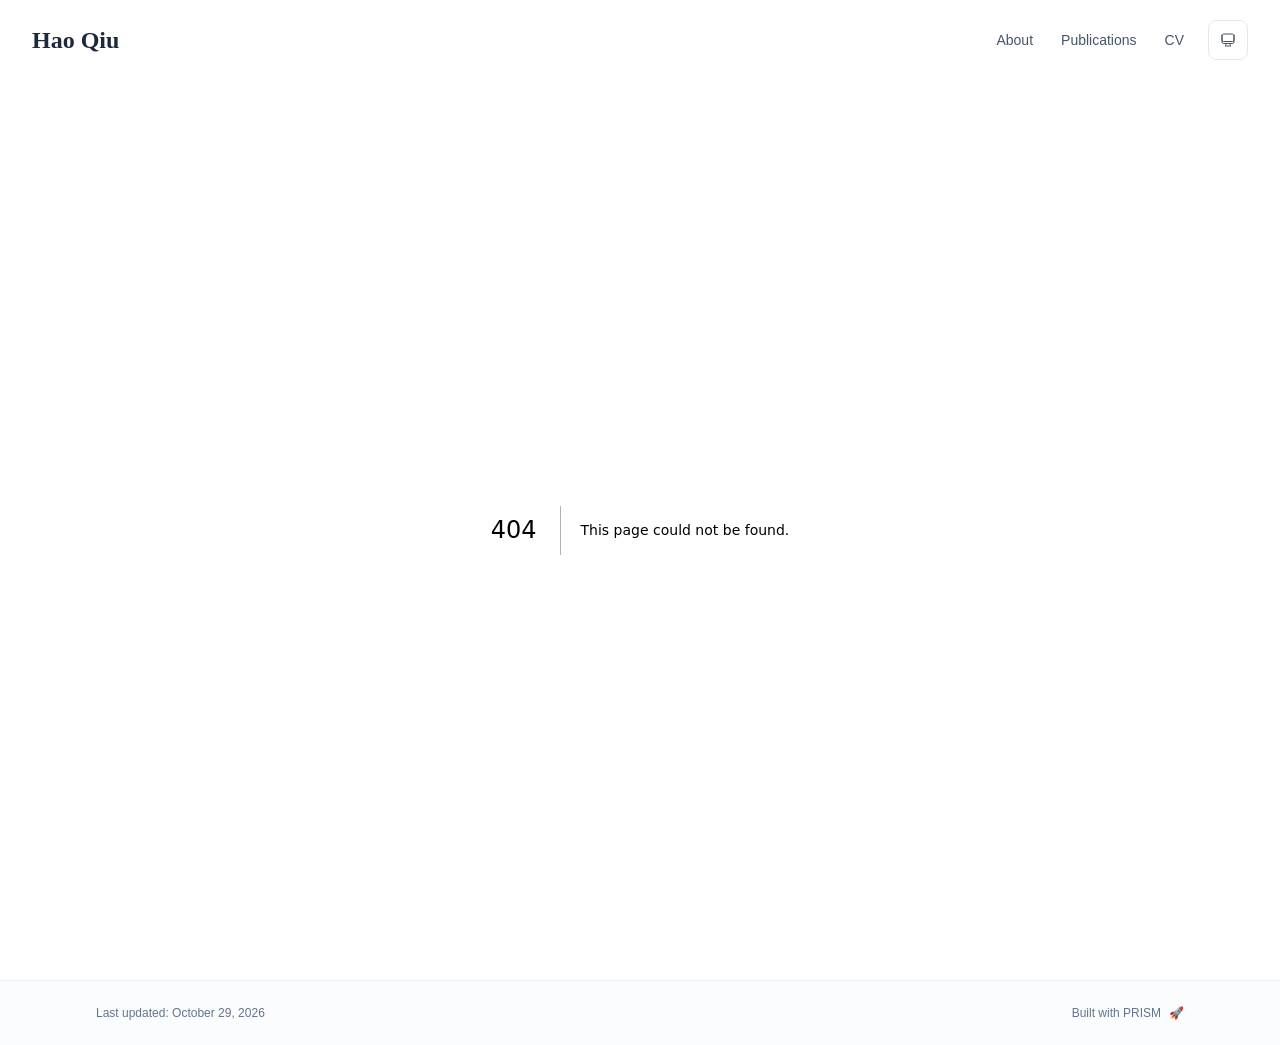
==== commit 3f457efc: "Simplify homepage research overview" ====
--- a/404/index.html
+++ b/404/index.html
@@ -59,4 +59,4 @@
       root.lang = 'en';
       root.setAttribute('data-locale', 'en');
     }
-  </script><title>Hao Qiu</title><meta name="description" content="Hao Qiu is a Research Fellow at the National University of Singapore and received his PhD from Università degli Studi di Milano."/><meta name="author" content="Hao Qiu"/><meta name="keywords" content="Hao Qiu,PhD,Research,National University of Singapore"/><meta name="creator" content="Hao Qiu"/><meta name="publisher" content="Hao Qiu"/><meta property="og:title" content="Hao Qiu"/><meta property="og:description" content="Hao Qiu is a Research Fellow at the National University of Singapore and received his PhD from Università degli Studi di Milano."/><meta property="og:site_name" content="Hao Qiu&#x27;s Academic Website"/><meta property="og:locale" content="en_US"/><meta property="og:type" content="website"/><meta name="twitter:card" content="summary"/><meta name="twitter:title" content="Hao Qiu"/><meta name="twitter:description" content="Hao Qiu is a Research Fellow at the National University of Singapore and received his PhD from Università degli Studi di Milano."/><link rel="icon" href="/favicon.svg"/><script>document.querySelectorAll('body link[rel="icon"], body link[rel="apple-touch-icon"]').forEach(el => document.head.appendChild(el))</script><script src="/_next/static/chunks/polyfills-42372ed130431b0a.js" noModule=""></script></head><body class="font-sans antialiased"><div style="visibility:hidden"><nav class="fixed top-0 left-0 right-0 z-50" data-headlessui-state=""><div class="transition-all duration-300 ease-out bg-transparent" style="transform:translateY(-100px)"><div class="max-w-7xl mx-auto px-4 sm:px-6 lg:px-8"><div class="flex justify-between items-center h-16 lg:h-20"><div class="flex-shrink-0" tabindex="0"><a class="text-xl lg:text-2xl font-serif font-semibold text-primary hover:text-accent transition-colors duration-200" href="/">Hao Qiu</a></div><div class="hidden lg:block"><div class="ml-10 flex items-center space-x-3"><div class="relative flex items-baseline space-x-1"><a data-nav-href="/" class="relative px-3 py-2 text-sm font-medium rounded-lg transition-colors duration-150 text-neutral-600" href="/">About</a><a data-nav-href="/publications" class="relative px-3 py-2 text-sm font-medium rounded-lg transition-colors duration-150 text-neutral-600" href="/publications/">Publications</a><a data-nav-href="/cv.pdf" class="relative px-3 py-2 text-sm font-medium rounded-lg transition-colors duration-150 text-neutral-600" href="/cv.pdf" target="_blank" rel="noopener noreferrer">CV</a></div><div class="flex items-center justify-center w-10 h-10 rounded-lg border border-neutral-200 dark:border-[rgba(148,163,184,0.24)] bg-background dark:bg-neutral-800"><div class="w-4 h-4 rounded-full bg-neutral-300 animate-pulse"></div></div></div></div><div class="lg:hidden flex items-center space-x-2"><div class="flex items-center justify-center w-10 h-10 rounded-lg border border-neutral-200 dark:border-[rgba(148,163,184,0.24)] bg-background dark:bg-neutral-800"><div class="w-4 h-4 rounded-full bg-neutral-300 animate-pulse"></div></div><button class="inline-flex items-center justify-center p-2 rounded-md text-neutral-600 hover:text-primary hover:bg-neutral-100 dark:hover:bg-neutral-800 focus:outline-none focus:ring-2 focus:ring-inset focus:ring-accent transition-colors duration-200" id="headlessui-disclosure-button-«R7pdb»" type="button" aria-expanded="false" data-headlessui-state=""><span class="sr-only">Open main menu</span><div><svg xmlns="http://www.w3.org/2000/svg" fill="none" viewBox="0 0 24 24" stroke-width="1.5" stroke="currentColor" aria-hidden="true" data-slot="icon" class="block h-6 w-6"><path stroke-linecap="round" stroke-linejoin="round" d="M3.75 6.75h16.5M3.75 12h16.5m-16.5 5.25h16.5"></path></svg></div></button></div></div></div></div></nav><main class="min-h-screen pt-16 lg:pt-20"><div style="font-family:system-ui,&quot;Segoe UI&quot;,Roboto,Helvetica,Arial,sans-serif,&quot;Apple Color Emoji&quot;,&quot;Segoe UI Emoji&quot;;height:100vh;text-align:center;display:flex;flex-direction:column;align-items:center;justify-content:center"><div><style>body{color:#000;background:#fff;margin:0}.next-error-h1{border-right:1px solid rgba(0,0,0,.3)}@media (prefers-color-scheme:dark){body{color:#fff;background:#000}.next-error-h1{border-right:1px solid rgba(255,255,255,.3)}}</style><h1 class="next-error-h1" style="display:inline-block;margin:0 20px 0 0;padding:0 23px 0 0;font-size:24px;font-weight:500;vertical-align:top;line-height:49px">404</h1><div style="display:inline-block"><h2 style="font-size:14px;font-weight:400;line-height:49px;margin:0">This page could not be found.</h2></div></div></div><!--$--><!--/$--><!--$--><!--/$--></main><footer class="border-t border-neutral-200/50 bg-neutral-50/50 dark:bg-neutral-900/50 dark:border-neutral-700/50"><div class="max-w-6xl mx-auto px-4 sm:px-6 lg:px-8 py-6"><div class="flex flex-col sm:flex-row justify-between items-center gap-2"><p class="text-xs text-neutral-500">Last updated<!-- -->: <!-- -->October 21, 2026</p><p class="text-xs text-neutral-500 flex items-center"><a href="https://github.com/xyjoey/PRISM" target="_blank" rel="noopener noreferrer">Built with PRISM</a><span class="ml-2">🚀</span></p></div></div></footer></div><script src="/_next/static/chunks/webpack-26315814ab64e90c.js" async=""></script><script>(self.__next_f=self.__next_f||[]).push([0])</script><script>self.__next_f.push([1,"1:\"$Sreact.fragment\"\n3:I[4967,[\"888\",\"static/chunks/888-49c37c585af29909.js\",\"842\",\"static/chunks/842-acccbd03236f4dfc.js\",\"800\",\"static/chunks/800-3b8a0f8f7a1401d0.js\",\"177\",\"static/chunks/app/layout-7c42a1c9aaa54ec1.js\"],\"ThemeProvider\"]\n4:I[7040,[\"888\",\"static/chunks/888-49c37c585af29909.js\",\"842\",\"static/chunks/842-acccbd03236f4dfc.js\",\"800\",\"static/chunks/800-3b8a0f8f7a1401d0.js\",\"177\",\"static/chunks/app/layout-7c42a1c9aaa54ec1.js\"],\"LocaleProvider\"]\n5:I[7780,[\"888\",\"static/chunks/888-49c37c585af29909.js\",\"842\",\"static/chunks/842-acccbd03236f4dfc.js\",\"800\",\"static/chunks/800-3b8a0f8f7a1401d0.js\",\"177\",\"static/chunks/app/layout-7c42a1c9aaa54ec1.js\"],\"default\"]\n6:I[1379,[],\"\"]\n7:I[8287,[],\"\"]\n8:I[5364,[\"888\",\"static/chunks/888-49c37c585af29909.js\",\"842\",\"static/chunks/842-acccbd03236f4dfc.js\",\"800\",\"static/chunks/800-3b8a0f8f7a1401d0.js\",\"177\",\"static/chunks/app/layout-7c42a1c9aaa54ec1.js\"],\"default\"]\n9:I[8257,[],\"MetadataBoundary\"]\nb:I[8257,[],\"OutletBoundary\"]\ne:I[7295,[],\"AsyncMetadataOutlet\"]\n10:I[8257,[],\"ViewportBoundary\"]\n12:I[1414,[],\"\"]\n:HL[\"/_next/static/css/0f0ed3a03ead60fb.css\",\"style\"]\n2:T5c8,\n    try {\n      const cfg = {\"enabled\":false,\"locales\":[\"en\"],\"defaultLocale\":\"en\",\"mode\":\"fixed\",\"fixedLocale\":\"en\",\"persist\":false,\"switcher\":false,\"labels\":{\"en\":\"English\"}};\n      const storageKey = 'locale-storage';\n      const normalize = (value) => typeof value === 'string' ? value.trim().replace('_', '-').toLowerCase() : '';\n      const matchLocale = (candidate) => {\n        const normalized = normalize(candidate);\n        if (!normalized) return null;\n        if (cfg.locales.includes(normalized)) return normalized;\n        const language = normalized.split('-')[0];\n        if (cfg.locales.includes(language)) return language;\n        return null;\n      };\n\n      let resolved = null;\n\n      if (!cfg.enabled) {\n        resolved = cfg.defaultLocale;\n      } else if (cfg.persist) {\n        resolved = matchLocale(localStorage.getItem(storageKey));\n      }\n\n      if (!resolved) {\n        if (cfg.mode === '"])</script><script>self.__next_f.push([1,"fixed') {\n          resolved = cfg.fixedLocale;\n        } else {\n          resolved = matchLocale(navigator.language);\n        }\n      }\n\n      if (!resolved) {\n        resolved = cfg.defaultLocale;\n      }\n\n      const root = document.documentElement;\n      root.lang = resolved;\n      root.setAttribute('data-locale', resolved);\n\n      if (cfg.persist) {\n        localStorage.setItem(storageKey, resolved);\n      }\n    } catch (e) {\n      const root = document.documentElement;\n      root.lang = 'en';\n      root.setAttribute('data-locale', 'en');\n    }\n  "])</script><script>self.__next_f.push([1,"0:{\"P\":null,\"b\":\"4PyNMyWjgPs3dt6mYCtUz\",\"p\":\"\",\"c\":[\"\",\"_not-found\",\"\"],\"i\":false,\"f\":[[[\"\",{\"children\":[\"/_not-found\",{\"children\":[\"__PAGE__\",{}]}]},\"$undefined\",\"$undefined\",true],[\"\",[\"$\",\"$1\",\"c\",{\"children\":[[[\"$\",\"link\",\"0\",{\"rel\":\"stylesheet\",\"href\":\"/_next/static/css/0f0ed3a03ead60fb.css\",\"precedence\":\"next\",\"crossOrigin\":\"$undefined\",\"nonce\":\"$undefined\"}]],[\"$\",\"html\",null,{\"lang\":\"en\",\"className\":\"scroll-smooth\",\"suppressHydrationWarning\":true,\"children\":[[\"$\",\"head\",null,{\"children\":[[\"$\",\"link\",null,{\"rel\":\"icon\",\"href\":\"/favicon.svg\",\"type\":\"image/svg+xml\"}],[\"$\",\"script\",null,{\"dangerouslySetInnerHTML\":{\"__html\":\"\\n              try {\\n                const theme = localStorage.getItem('theme-storage');\\n                const parsed = theme ? JSON.parse(theme) : null;\\n                const setting = parsed?.state?.theme || 'system';\\n                const prefersDark = typeof window !== 'undefined' && window.matchMedia && window.matchMedia('(prefers-color-scheme: dark)').matches;\\n                const effective = setting === 'dark' ? 'dark' : (setting === 'light' ? 'light' : (prefersDark ? 'dark' : 'light'));\\n                var root = document.documentElement;\\n                root.classList.add(effective);\\n                root.setAttribute('data-theme', effective);\\n              } catch (e) {\\n                var root = document.documentElement;\\n                root.classList.add('light');\\n                root.setAttribute('data-theme', 'light');\\n              }\\n            \"}}],[\"$\",\"script\",null,{\"dangerouslySetInnerHTML\":{\"__html\":\"$2\"}}]]}],[\"$\",\"body\",null,{\"className\":\"font-sans antialiased\",\"children\":[\"$\",\"$L3\",null,{\"children\":[\"$\",\"$L4\",null,{\"config\":{\"enabled\":false,\"locales\":[\"en\"],\"defaultLocale\":\"en\",\"mode\":\"fixed\",\"fixedLocale\":\"en\",\"persist\":false,\"switcher\":false,\"labels\":{\"en\":\"English\"}},\"children\":[[\"$\",\"$L5\",null,{\"items\":[{\"title\":\"About\",\"type\":\"page\",\"target\":\"about\",\"href\":\"/\"},{\"title\":\"Publications\",\"type\":\"page\",\"target\":\"publications\",\"href\":\"/publications\"},{\"title\":\"CV\",\"type\":\"link\",\"target\":\"cv\",\"href\":\"/cv.pdf\"}],\"siteTitle\":\"Hao Qiu\",\"enableOnePageMode\":false,\"i18n\":\"$0:f:0:1:1:props:children:1:props:children:1:props:children:props:children:props:config\",\"itemsByLocale\":{\"en\":[{\"title\":\"About\",\"type\":\"page\",\"target\":\"about\",\"href\":\"/\"},{\"title\":\"Publications\",\"type\":\"page\",\"target\":\"publications\",\"href\":\"/publications\"},{\"title\":\"CV\",\"type\":\"link\",\"target\":\"cv\",\"href\":\"/cv.pdf\"}]},\"siteTitleByLocale\":{\"en\":\"Hao Qiu\"}}],[\"$\",\"main\",null,{\"className\":\"min-h-screen pt-16 lg:pt-20\",\"children\":[\"$\",\"$L6\",null,{\"parallelRouterKey\":\"children\",\"error\":\"$undefined\",\"errorStyles\":\"$undefined\",\"errorScripts\":\"$undefined\",\"template\":[\"$\",\"$L7\",null,{}],\"templateStyles\":\"$undefined\",\"templateScripts\":\"$undefined\",\"notFound\":[[[\"$\",\"title\",null,{\"children\":\"404: This page could not be found.\"}],[\"$\",\"div\",null,{\"style\":{\"fontFamily\":\"system-ui,\\\"Segoe UI\\\",Roboto,Helvetica,Arial,sans-serif,\\\"Apple Color Emoji\\\",\\\"Segoe UI Emoji\\\"\",\"height\":\"100vh\",\"textAlign\":\"center\",\"display\":\"flex\",\"flexDirection\":\"column\",\"alignItems\":\"center\",\"justifyContent\":\"center\"},\"children\":[\"$\",\"div\",null,{\"children\":[[\"$\",\"style\",null,{\"dangerouslySetInnerHTML\":{\"__html\":\"body{color:#000;background:#fff;margin:0}.next-error-h1{border-right:1px solid rgba(0,0,0,.3)}@media (prefers-color-scheme:dark){body{color:#fff;background:#000}.next-error-h1{border-right:1px solid rgba(255,255,255,.3)}}\"}}],[\"$\",\"h1\",null,{\"className\":\"next-error-h1\",\"style\":{\"display\":\"inline-block\",\"margin\":\"0 20px 0 0\",\"padding\":\"0 23px 0 0\",\"fontSize\":24,\"fontWeight\":500,\"verticalAlign\":\"top\",\"lineHeight\":\"49px\"},\"children\":404}],[\"$\",\"div\",null,{\"style\":{\"display\":\"inline-block\"},\"children\":[\"$\",\"h2\",null,{\"style\":{\"fontSize\":14,\"fontWeight\":400,\"lineHeight\":\"49px\",\"margin\":0},\"children\":\"This page could not be found.\"}]}]]}]}]],[]],\"forbidden\":\"$undefined\",\"unauthorized\":\"$undefined\"}]}],[\"$\",\"$L8\",null,{\"lastUpdated\":\"October 21, 2026\",\"lastUpdatedByLocale\":{\"en\":\"October 21, 2026\"},\"defaultLocale\":\"en\"}]]}]}]}]]}]]}],{\"children\":[\"/_not-found\",[\"$\",\"$1\",\"c\",{\"children\":[null,[\"$\",\"$L6\",null,{\"parallelRouterKey\":\"children\",\"error\":\"$undefined\",\"errorStyles\":\"$undefined\",\"errorScripts\":\"$undefined\",\"template\":[\"$\",\"$L7\",null,{}],\"templateStyles\":\"$undefined\",\"templateScripts\":\"$undefined\",\"notFound\":\"$undefined\",\"forbidden\":\"$undefined\",\"unauthorized\":\"$undefined\"}]]}],{\"children\":[\"__PAGE__\",[\"$\",\"$1\",\"c\",{\"children\":[[[\"$\",\"title\",null,{\"children\":\"404: This page could not be found.\"}],[\"$\",\"div\",null,{\"style\":\"$0:f:0:1:1:props:children:1:props:children:1:props:children:props:children:props:children:1:props:children:props:notFound:0:1:props:style\",\"children\":[\"$\",\"div\",null,{\"children\":[[\"$\",\"style\",null,{\"dangerouslySetInnerHTML\":{\"__html\":\"body{color:#000;background:#fff;margin:0}.next-error-h1{border-right:1px solid rgba(0,0,0,.3)}@media (prefers-color-scheme:dark){body{color:#fff;background:#000}.next-error-h1{border-right:1px solid rgba(255,255,255,.3)}}\"}}],[\"$\",\"h1\",null,{\"className\":\"next-error-h1\",\"style\":\"$0:f:0:1:1:props:children:1:props:children:1:props:children:props:children:props:children:1:props:children:props:notFound:0:1:props:children:props:children:1:props:style\",\"children\":404}],[\"$\",\"div\",null,{\"style\":\"$0:f:0:1:1:props:children:1:props:children:1:props:children:props:children:props:children:1:props:children:props:notFound:0:1:props:children:props:children:2:props:style\",\"children\":[\"$\",\"h2\",null,{\"style\":\"$0:f:0:1:1:props:children:1:props:children:1:props:children:props:children:props:children:1:props:children:props:notFound:0:1:props:children:props:children:2:props:children:props:style\",\"children\":\"This page could not be found.\"}]}]]}]}]],[\"$\",\"$L9\",null,{\"children\":\"$La\"}],null,[\"$\",\"$Lb\",null,{\"children\":[\"$Lc\",\"$Ld\",[\"$\",\"$Le\",null,{\"promise\":\"$@f\"}]]}]]}],{},null,false]},null,false]},null,false],[\"$\",\"$1\",\"h\",{\"children\":[[\"$\",\"meta\",null,{\"name\":\"robots\",\"content\":\"noindex\"}],[\"$\",\"$1\",\"9L4RFQPTCcIGDzlxeqAaO\",{\"children\":[[\"$\",\"$L10\",null,{\"children\":\"$L11\"}],null]}],null]}],false]],\"m\":\"$undefined\",\"G\":[\"$12\",\"$undefined\"],\"s\":false,\"S\":true}\n"])</script><script>self.__next_f.push([1,"13:\"$Sreact.suspense\"\n14:I[7295,[],\"AsyncMetadata\"]\na:[\"$\",\"$13\",null,{\"fallback\":null,\"children\":[\"$\",\"$L14\",null,{\"promise\":\"$@15\"}]}]\n"])</script><script>self.__next_f.push([1,"d:null\n"])</script><script>self.__next_f.push([1,"11:[[\"$\",\"meta\",\"0\",{\"charSet\":\"utf-8\"}],[\"$\",\"meta\",\"1\",{\"name\":\"viewport\",\"content\":\"width=device-width, initial-scale=1\"}]]\nc:null\n"])</script><script>self.__next_f.push([1,"15:{\"metadata\":[[\"$\",\"title\",\"0\",{\"children\":\"Hao Qiu\"}],[\"$\",\"meta\",\"1\",{\"name\":\"description\",\"content\":\"Hao Qiu is a Research Fellow at the National University of Singapore and received his PhD from Università degli Studi di Milano.\"}],[\"$\",\"meta\",\"2\",{\"name\":\"author\",\"content\":\"Hao Qiu\"}],[\"$\",\"meta\",\"3\",{\"name\":\"keywords\",\"content\":\"Hao Qiu,PhD,Research,National University of Singapore\"}],[\"$\",\"meta\",\"4\",{\"name\":\"creator\",\"content\":\"Hao Qiu\"}],[\"$\",\"meta\",\"5\",{\"name\":\"publisher\",\"content\":\"Hao Qiu\"}],[\"$\",\"meta\",\"6\",{\"property\":\"og:title\",\"content\":\"Hao Qiu\"}],[\"$\",\"meta\",\"7\",{\"property\":\"og:description\",\"content\":\"Hao Qiu is a Research Fellow at the National University of Singapore and received his PhD from Università degli Studi di Milano.\"}],[\"$\",\"meta\",\"8\",{\"property\":\"og:site_name\",\"content\":\"Hao Qiu's Academic Website\"}],[\"$\",\"meta\",\"9\",{\"property\":\"og:locale\",\"content\":\"en_US\"}],[\"$\",\"meta\",\"10\",{\"property\":\"og:type\",\"content\":\"website\"}],[\"$\",\"meta\",\"11\",{\"name\":\"twitter:card\",\"content\":\"summary\"}],[\"$\",\"meta\",\"12\",{\"name\":\"twitter:title\",\"content\":\"Hao Qiu\"}],[\"$\",\"meta\",\"13\",{\"name\":\"twitter:description\",\"content\":\"Hao Qiu is a Research Fellow at the National University of Singapore and received his PhD from Università degli Studi di Milano.\"}],[\"$\",\"link\",\"14\",{\"rel\":\"icon\",\"href\":\"/favicon.svg\"}]],\"error\":null,\"digest\":\"$undefined\"}\nf:{\"metadata\":\"$15:metadata\",\"error\":null,\"digest\":\"$undefined\"}\n"])</script></body></html>+  </script><title>Hao Qiu</title><meta name="description" content="Hao Qiu is a Research Fellow at the National University of Singapore and received his PhD from Università degli Studi di Milano."/><meta name="author" content="Hao Qiu"/><meta name="keywords" content="Hao Qiu,PhD,Research,National University of Singapore"/><meta name="creator" content="Hao Qiu"/><meta name="publisher" content="Hao Qiu"/><meta property="og:title" content="Hao Qiu"/><meta property="og:description" content="Hao Qiu is a Research Fellow at the National University of Singapore and received his PhD from Università degli Studi di Milano."/><meta property="og:site_name" content="Hao Qiu&#x27;s Academic Website"/><meta property="og:locale" content="en_US"/><meta property="og:type" content="website"/><meta name="twitter:card" content="summary"/><meta name="twitter:title" content="Hao Qiu"/><meta name="twitter:description" content="Hao Qiu is a Research Fellow at the National University of Singapore and received his PhD from Università degli Studi di Milano."/><link rel="icon" href="/favicon.svg"/><script>document.querySelectorAll('body link[rel="icon"], body link[rel="apple-touch-icon"]').forEach(el => document.head.appendChild(el))</script><script src="/_next/static/chunks/polyfills-42372ed130431b0a.js" noModule=""></script></head><body class="font-sans antialiased"><div style="visibility:hidden"><nav class="fixed top-0 left-0 right-0 z-50" data-headlessui-state=""><div class="transition-all duration-300 ease-out bg-transparent" style="transform:translateY(-100px)"><div class="max-w-7xl mx-auto px-4 sm:px-6 lg:px-8"><div class="flex justify-between items-center h-16 lg:h-20"><div class="flex-shrink-0" tabindex="0"><a class="text-xl lg:text-2xl font-serif font-semibold text-primary hover:text-accent transition-colors duration-200" href="/">Hao Qiu</a></div><div class="hidden lg:block"><div class="ml-10 flex items-center space-x-3"><div class="relative flex items-baseline space-x-1"><a data-nav-href="/" class="relative px-3 py-2 text-sm font-medium rounded-lg transition-colors duration-150 text-neutral-600" href="/">About</a><a data-nav-href="/publications" class="relative px-3 py-2 text-sm font-medium rounded-lg transition-colors duration-150 text-neutral-600" href="/publications/">Publications</a><a data-nav-href="/cv.pdf" class="relative px-3 py-2 text-sm font-medium rounded-lg transition-colors duration-150 text-neutral-600" href="/cv.pdf" target="_blank" rel="noopener noreferrer">CV</a></div><div class="flex items-center justify-center w-10 h-10 rounded-lg border border-neutral-200 dark:border-[rgba(148,163,184,0.24)] bg-background dark:bg-neutral-800"><div class="w-4 h-4 rounded-full bg-neutral-300 animate-pulse"></div></div></div></div><div class="lg:hidden flex items-center space-x-2"><div class="flex items-center justify-center w-10 h-10 rounded-lg border border-neutral-200 dark:border-[rgba(148,163,184,0.24)] bg-background dark:bg-neutral-800"><div class="w-4 h-4 rounded-full bg-neutral-300 animate-pulse"></div></div><button class="inline-flex items-center justify-center p-2 rounded-md text-neutral-600 hover:text-primary hover:bg-neutral-100 dark:hover:bg-neutral-800 focus:outline-none focus:ring-2 focus:ring-inset focus:ring-accent transition-colors duration-200" id="headlessui-disclosure-button-«R7pdb»" type="button" aria-expanded="false" data-headlessui-state=""><span class="sr-only">Open main menu</span><div><svg xmlns="http://www.w3.org/2000/svg" fill="none" viewBox="0 0 24 24" stroke-width="1.5" stroke="currentColor" aria-hidden="true" data-slot="icon" class="block h-6 w-6"><path stroke-linecap="round" stroke-linejoin="round" d="M3.75 6.75h16.5M3.75 12h16.5m-16.5 5.25h16.5"></path></svg></div></button></div></div></div></div></nav><main class="min-h-screen pt-16 lg:pt-20"><div style="font-family:system-ui,&quot;Segoe UI&quot;,Roboto,Helvetica,Arial,sans-serif,&quot;Apple Color Emoji&quot;,&quot;Segoe UI Emoji&quot;;height:100vh;text-align:center;display:flex;flex-direction:column;align-items:center;justify-content:center"><div><style>body{color:#000;background:#fff;margin:0}.next-error-h1{border-right:1px solid rgba(0,0,0,.3)}@media (prefers-color-scheme:dark){body{color:#fff;background:#000}.next-error-h1{border-right:1px solid rgba(255,255,255,.3)}}</style><h1 class="next-error-h1" style="display:inline-block;margin:0 20px 0 0;padding:0 23px 0 0;font-size:24px;font-weight:500;vertical-align:top;line-height:49px">404</h1><div style="display:inline-block"><h2 style="font-size:14px;font-weight:400;line-height:49px;margin:0">This page could not be found.</h2></div></div></div><!--$--><!--/$--><!--$--><!--/$--></main><footer class="border-t border-neutral-200/50 bg-neutral-50/50 dark:bg-neutral-900/50 dark:border-neutral-700/50"><div class="max-w-6xl mx-auto px-4 sm:px-6 lg:px-8 py-6"><div class="flex flex-col sm:flex-row justify-between items-center gap-2"><p class="text-xs text-neutral-500">Last updated<!-- -->: <!-- -->October 29, 2026</p><p class="text-xs text-neutral-500 flex items-center"><a href="https://github.com/xyjoey/PRISM" target="_blank" rel="noopener noreferrer">Built with PRISM</a><span class="ml-2">🚀</span></p></div></div></footer></div><script src="/_next/static/chunks/webpack-26315814ab64e90c.js" async=""></script><script>(self.__next_f=self.__next_f||[]).push([0])</script><script>self.__next_f.push([1,"1:\"$Sreact.fragment\"\n3:I[4967,[\"888\",\"static/chunks/888-49c37c585af29909.js\",\"842\",\"static/chunks/842-acccbd03236f4dfc.js\",\"800\",\"static/chunks/800-3b8a0f8f7a1401d0.js\",\"177\",\"static/chunks/app/layout-7c42a1c9aaa54ec1.js\"],\"ThemeProvider\"]\n4:I[7040,[\"888\",\"static/chunks/888-49c37c585af29909.js\",\"842\",\"static/chunks/842-acccbd03236f4dfc.js\",\"800\",\"static/chunks/800-3b8a0f8f7a1401d0.js\",\"177\",\"static/chunks/app/layout-7c42a1c9aaa54ec1.js\"],\"LocaleProvider\"]\n5:I[7780,[\"888\",\"static/chunks/888-49c37c585af29909.js\",\"842\",\"static/chunks/842-acccbd03236f4dfc.js\",\"800\",\"static/chunks/800-3b8a0f8f7a1401d0.js\",\"177\",\"static/chunks/app/layout-7c42a1c9aaa54ec1.js\"],\"default\"]\n6:I[1379,[],\"\"]\n7:I[8287,[],\"\"]\n8:I[5364,[\"888\",\"static/chunks/888-49c37c585af29909.js\",\"842\",\"static/chunks/842-acccbd03236f4dfc.js\",\"800\",\"static/chunks/800-3b8a0f8f7a1401d0.js\",\"177\",\"static/chunks/app/layout-7c42a1c9aaa54ec1.js\"],\"default\"]\n9:I[8257,[],\"MetadataBoundary\"]\nb:I[8257,[],\"OutletBoundary\"]\ne:I[7295,[],\"AsyncMetadataOutlet\"]\n10:I[8257,[],\"ViewportBoundary\"]\n12:I[1414,[],\"\"]\n:HL[\"/_next/static/css/0f0ed3a03ead60fb.css\",\"style\"]\n2:T5c8,\n    try {\n      const cfg = {\"enabled\":false,\"locales\":[\"en\"],\"defaultLocale\":\"en\",\"mode\":\"fixed\",\"fixedLocale\":\"en\",\"persist\":false,\"switcher\":false,\"labels\":{\"en\":\"English\"}};\n      const storageKey = 'locale-storage';\n      const normalize = (value) => typeof value === 'string' ? value.trim().replace('_', '-').toLowerCase() : '';\n      const matchLocale = (candidate) => {\n        const normalized = normalize(candidate);\n        if (!normalized) return null;\n        if (cfg.locales.includes(normalized)) return normalized;\n        const language = normalized.split('-')[0];\n        if (cfg.locales.includes(language)) return language;\n        return null;\n      };\n\n      let resolved = null;\n\n      if (!cfg.enabled) {\n        resolved = cfg.defaultLocale;\n      } else if (cfg.persist) {\n        resolved = matchLocale(localStorage.getItem(storageKey));\n      }\n\n      if (!resolved) {\n        if (cfg.mode === '"])</script><script>self.__next_f.push([1,"fixed') {\n          resolved = cfg.fixedLocale;\n        } else {\n          resolved = matchLocale(navigator.language);\n        }\n      }\n\n      if (!resolved) {\n        resolved = cfg.defaultLocale;\n      }\n\n      const root = document.documentElement;\n      root.lang = resolved;\n      root.setAttribute('data-locale', resolved);\n\n      if (cfg.persist) {\n        localStorage.setItem(storageKey, resolved);\n      }\n    } catch (e) {\n      const root = document.documentElement;\n      root.lang = 'en';\n      root.setAttribute('data-locale', 'en');\n    }\n  "])</script><script>self.__next_f.push([1,"0:{\"P\":null,\"b\":\"4PyNMyWjgPs3dt6mYCtUz\",\"p\":\"\",\"c\":[\"\",\"_not-found\",\"\"],\"i\":false,\"f\":[[[\"\",{\"children\":[\"/_not-found\",{\"children\":[\"__PAGE__\",{}]}]},\"$undefined\",\"$undefined\",true],[\"\",[\"$\",\"$1\",\"c\",{\"children\":[[[\"$\",\"link\",\"0\",{\"rel\":\"stylesheet\",\"href\":\"/_next/static/css/0f0ed3a03ead60fb.css\",\"precedence\":\"next\",\"crossOrigin\":\"$undefined\",\"nonce\":\"$undefined\"}]],[\"$\",\"html\",null,{\"lang\":\"en\",\"className\":\"scroll-smooth\",\"suppressHydrationWarning\":true,\"children\":[[\"$\",\"head\",null,{\"children\":[[\"$\",\"link\",null,{\"rel\":\"icon\",\"href\":\"/favicon.svg\",\"type\":\"image/svg+xml\"}],[\"$\",\"script\",null,{\"dangerouslySetInnerHTML\":{\"__html\":\"\\n              try {\\n                const theme = localStorage.getItem('theme-storage');\\n                const parsed = theme ? JSON.parse(theme) : null;\\n                const setting = parsed?.state?.theme || 'system';\\n                const prefersDark = typeof window !== 'undefined' && window.matchMedia && window.matchMedia('(prefers-color-scheme: dark)').matches;\\n                const effective = setting === 'dark' ? 'dark' : (setting === 'light' ? 'light' : (prefersDark ? 'dark' : 'light'));\\n                var root = document.documentElement;\\n                root.classList.add(effective);\\n                root.setAttribute('data-theme', effective);\\n              } catch (e) {\\n                var root = document.documentElement;\\n                root.classList.add('light');\\n                root.setAttribute('data-theme', 'light');\\n              }\\n            \"}}],[\"$\",\"script\",null,{\"dangerouslySetInnerHTML\":{\"__html\":\"$2\"}}]]}],[\"$\",\"body\",null,{\"className\":\"font-sans antialiased\",\"children\":[\"$\",\"$L3\",null,{\"children\":[\"$\",\"$L4\",null,{\"config\":{\"enabled\":false,\"locales\":[\"en\"],\"defaultLocale\":\"en\",\"mode\":\"fixed\",\"fixedLocale\":\"en\",\"persist\":false,\"switcher\":false,\"labels\":{\"en\":\"English\"}},\"children\":[[\"$\",\"$L5\",null,{\"items\":[{\"title\":\"About\",\"type\":\"page\",\"target\":\"about\",\"href\":\"/\"},{\"title\":\"Publications\",\"type\":\"page\",\"target\":\"publications\",\"href\":\"/publications\"},{\"title\":\"CV\",\"type\":\"link\",\"target\":\"cv\",\"href\":\"/cv.pdf\"}],\"siteTitle\":\"Hao Qiu\",\"enableOnePageMode\":false,\"i18n\":\"$0:f:0:1:1:props:children:1:props:children:1:props:children:props:children:props:config\",\"itemsByLocale\":{\"en\":[{\"title\":\"About\",\"type\":\"page\",\"target\":\"about\",\"href\":\"/\"},{\"title\":\"Publications\",\"type\":\"page\",\"target\":\"publications\",\"href\":\"/publications\"},{\"title\":\"CV\",\"type\":\"link\",\"target\":\"cv\",\"href\":\"/cv.pdf\"}]},\"siteTitleByLocale\":{\"en\":\"Hao Qiu\"}}],[\"$\",\"main\",null,{\"className\":\"min-h-screen pt-16 lg:pt-20\",\"children\":[\"$\",\"$L6\",null,{\"parallelRouterKey\":\"children\",\"error\":\"$undefined\",\"errorStyles\":\"$undefined\",\"errorScripts\":\"$undefined\",\"template\":[\"$\",\"$L7\",null,{}],\"templateStyles\":\"$undefined\",\"templateScripts\":\"$undefined\",\"notFound\":[[[\"$\",\"title\",null,{\"children\":\"404: This page could not be found.\"}],[\"$\",\"div\",null,{\"style\":{\"fontFamily\":\"system-ui,\\\"Segoe UI\\\",Roboto,Helvetica,Arial,sans-serif,\\\"Apple Color Emoji\\\",\\\"Segoe UI Emoji\\\"\",\"height\":\"100vh\",\"textAlign\":\"center\",\"display\":\"flex\",\"flexDirection\":\"column\",\"alignItems\":\"center\",\"justifyContent\":\"center\"},\"children\":[\"$\",\"div\",null,{\"children\":[[\"$\",\"style\",null,{\"dangerouslySetInnerHTML\":{\"__html\":\"body{color:#000;background:#fff;margin:0}.next-error-h1{border-right:1px solid rgba(0,0,0,.3)}@media (prefers-color-scheme:dark){body{color:#fff;background:#000}.next-error-h1{border-right:1px solid rgba(255,255,255,.3)}}\"}}],[\"$\",\"h1\",null,{\"className\":\"next-error-h1\",\"style\":{\"display\":\"inline-block\",\"margin\":\"0 20px 0 0\",\"padding\":\"0 23px 0 0\",\"fontSize\":24,\"fontWeight\":500,\"verticalAlign\":\"top\",\"lineHeight\":\"49px\"},\"children\":404}],[\"$\",\"div\",null,{\"style\":{\"display\":\"inline-block\"},\"children\":[\"$\",\"h2\",null,{\"style\":{\"fontSize\":14,\"fontWeight\":400,\"lineHeight\":\"49px\",\"margin\":0},\"children\":\"This page could not be found.\"}]}]]}]}]],[]],\"forbidden\":\"$undefined\",\"unauthorized\":\"$undefined\"}]}],[\"$\",\"$L8\",null,{\"lastUpdated\":\"October 29, 2026\",\"lastUpdatedByLocale\":{\"en\":\"October 29, 2026\"},\"defaultLocale\":\"en\"}]]}]}]}]]}]]}],{\"children\":[\"/_not-found\",[\"$\",\"$1\",\"c\",{\"children\":[null,[\"$\",\"$L6\",null,{\"parallelRouterKey\":\"children\",\"error\":\"$undefined\",\"errorStyles\":\"$undefined\",\"errorScripts\":\"$undefined\",\"template\":[\"$\",\"$L7\",null,{}],\"templateStyles\":\"$undefined\",\"templateScripts\":\"$undefined\",\"notFound\":\"$undefined\",\"forbidden\":\"$undefined\",\"unauthorized\":\"$undefined\"}]]}],{\"children\":[\"__PAGE__\",[\"$\",\"$1\",\"c\",{\"children\":[[[\"$\",\"title\",null,{\"children\":\"404: This page could not be found.\"}],[\"$\",\"div\",null,{\"style\":\"$0:f:0:1:1:props:children:1:props:children:1:props:children:props:children:props:children:1:props:children:props:notFound:0:1:props:style\",\"children\":[\"$\",\"div\",null,{\"children\":[[\"$\",\"style\",null,{\"dangerouslySetInnerHTML\":{\"__html\":\"body{color:#000;background:#fff;margin:0}.next-error-h1{border-right:1px solid rgba(0,0,0,.3)}@media (prefers-color-scheme:dark){body{color:#fff;background:#000}.next-error-h1{border-right:1px solid rgba(255,255,255,.3)}}\"}}],[\"$\",\"h1\",null,{\"className\":\"next-error-h1\",\"style\":\"$0:f:0:1:1:props:children:1:props:children:1:props:children:props:children:props:children:1:props:children:props:notFound:0:1:props:children:props:children:1:props:style\",\"children\":404}],[\"$\",\"div\",null,{\"style\":\"$0:f:0:1:1:props:children:1:props:children:1:props:children:props:children:props:children:1:props:children:props:notFound:0:1:props:children:props:children:2:props:style\",\"children\":[\"$\",\"h2\",null,{\"style\":\"$0:f:0:1:1:props:children:1:props:children:1:props:children:props:children:props:children:1:props:children:props:notFound:0:1:props:children:props:children:2:props:children:props:style\",\"children\":\"This page could not be found.\"}]}]]}]}]],[\"$\",\"$L9\",null,{\"children\":\"$La\"}],null,[\"$\",\"$Lb\",null,{\"children\":[\"$Lc\",\"$Ld\",[\"$\",\"$Le\",null,{\"promise\":\"$@f\"}]]}]]}],{},null,false]},null,false]},null,false],[\"$\",\"$1\",\"h\",{\"children\":[[\"$\",\"meta\",null,{\"name\":\"robots\",\"content\":\"noindex\"}],[\"$\",\"$1\",\"9L4RFQPTCcIGDzlxeqAaO\",{\"children\":[[\"$\",\"$L10\",null,{\"children\":\"$L11\"}],null]}],null]}],false]],\"m\":\"$undefined\",\"G\":[\"$12\",\"$undefined\"],\"s\":false,\"S\":true}\n"])</script><script>self.__next_f.push([1,"13:\"$Sreact.suspense\"\n14:I[7295,[],\"AsyncMetadata\"]\na:[\"$\",\"$13\",null,{\"fallback\":null,\"children\":[\"$\",\"$L14\",null,{\"promise\":\"$@15\"}]}]\n"])</script><script>self.__next_f.push([1,"d:null\n"])</script><script>self.__next_f.push([1,"11:[[\"$\",\"meta\",\"0\",{\"charSet\":\"utf-8\"}],[\"$\",\"meta\",\"1\",{\"name\":\"viewport\",\"content\":\"width=device-width, initial-scale=1\"}]]\nc:null\n"])</script><script>self.__next_f.push([1,"15:{\"metadata\":[[\"$\",\"title\",\"0\",{\"children\":\"Hao Qiu\"}],[\"$\",\"meta\",\"1\",{\"name\":\"description\",\"content\":\"Hao Qiu is a Research Fellow at the National University of Singapore and received his PhD from Università degli Studi di Milano.\"}],[\"$\",\"meta\",\"2\",{\"name\":\"author\",\"content\":\"Hao Qiu\"}],[\"$\",\"meta\",\"3\",{\"name\":\"keywords\",\"content\":\"Hao Qiu,PhD,Research,National University of Singapore\"}],[\"$\",\"meta\",\"4\",{\"name\":\"creator\",\"content\":\"Hao Qiu\"}],[\"$\",\"meta\",\"5\",{\"name\":\"publisher\",\"content\":\"Hao Qiu\"}],[\"$\",\"meta\",\"6\",{\"property\":\"og:title\",\"content\":\"Hao Qiu\"}],[\"$\",\"meta\",\"7\",{\"property\":\"og:description\",\"content\":\"Hao Qiu is a Research Fellow at the National University of Singapore and received his PhD from Università degli Studi di Milano.\"}],[\"$\",\"meta\",\"8\",{\"property\":\"og:site_name\",\"content\":\"Hao Qiu's Academic Website\"}],[\"$\",\"meta\",\"9\",{\"property\":\"og:locale\",\"content\":\"en_US\"}],[\"$\",\"meta\",\"10\",{\"property\":\"og:type\",\"content\":\"website\"}],[\"$\",\"meta\",\"11\",{\"name\":\"twitter:card\",\"content\":\"summary\"}],[\"$\",\"meta\",\"12\",{\"name\":\"twitter:title\",\"content\":\"Hao Qiu\"}],[\"$\",\"meta\",\"13\",{\"name\":\"twitter:description\",\"content\":\"Hao Qiu is a Research Fellow at the National University of Singapore and received his PhD from Università degli Studi di Milano.\"}],[\"$\",\"link\",\"14\",{\"rel\":\"icon\",\"href\":\"/favicon.svg\"}]],\"error\":null,\"digest\":\"$undefined\"}\nf:{\"metadata\":\"$15:metadata\",\"error\":null,\"digest\":\"$undefined\"}\n"])</script></body></html>
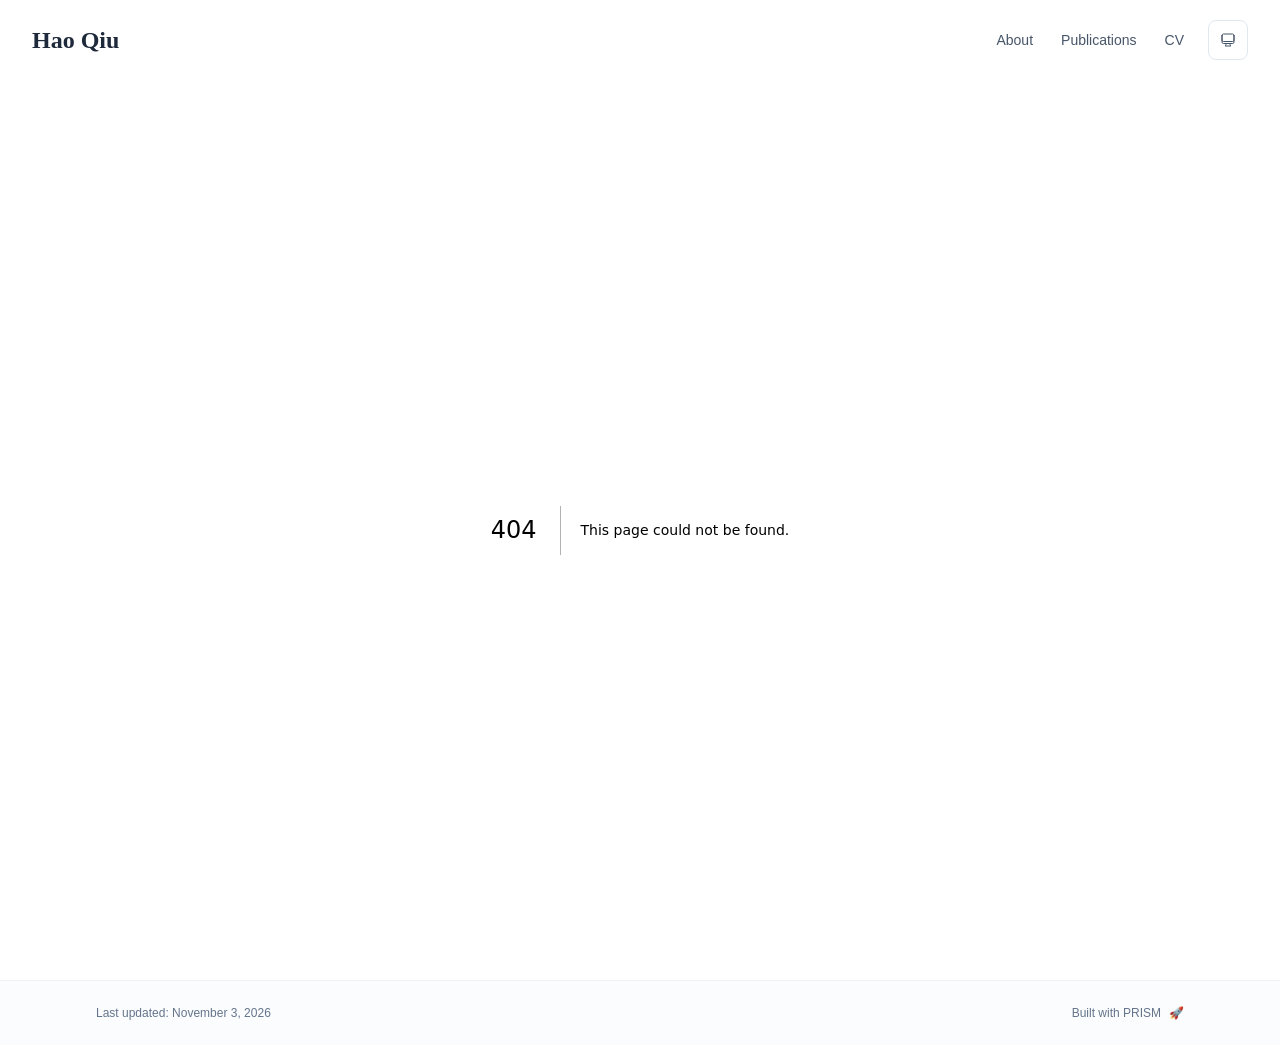
==== commit f46f6641: "Join homepage biography paragraphs" ====
--- a/404/index.html
+++ b/404/index.html
@@ -59,4 +59,4 @@
       root.lang = 'en';
       root.setAttribute('data-locale', 'en');
     }
-  </script><title>Hao Qiu</title><meta name="description" content="Hao Qiu is a Research Fellow at the National University of Singapore and received his PhD from Università degli Studi di Milano."/><meta name="author" content="Hao Qiu"/><meta name="keywords" content="Hao Qiu,PhD,Research,National University of Singapore"/><meta name="creator" content="Hao Qiu"/><meta name="publisher" content="Hao Qiu"/><meta property="og:title" content="Hao Qiu"/><meta property="og:description" content="Hao Qiu is a Research Fellow at the National University of Singapore and received his PhD from Università degli Studi di Milano."/><meta property="og:site_name" content="Hao Qiu&#x27;s Academic Website"/><meta property="og:locale" content="en_US"/><meta property="og:type" content="website"/><meta name="twitter:card" content="summary"/><meta name="twitter:title" content="Hao Qiu"/><meta name="twitter:description" content="Hao Qiu is a Research Fellow at the National University of Singapore and received his PhD from Università degli Studi di Milano."/><link rel="icon" href="/favicon.svg"/><script>document.querySelectorAll('body link[rel="icon"], body link[rel="apple-touch-icon"]').forEach(el => document.head.appendChild(el))</script><script src="/_next/static/chunks/polyfills-42372ed130431b0a.js" noModule=""></script></head><body class="font-sans antialiased"><div style="visibility:hidden"><nav class="fixed top-0 left-0 right-0 z-50" data-headlessui-state=""><div class="transition-all duration-300 ease-out bg-transparent" style="transform:translateY(-100px)"><div class="max-w-7xl mx-auto px-4 sm:px-6 lg:px-8"><div class="flex justify-between items-center h-16 lg:h-20"><div class="flex-shrink-0" tabindex="0"><a class="text-xl lg:text-2xl font-serif font-semibold text-primary hover:text-accent transition-colors duration-200" href="/">Hao Qiu</a></div><div class="hidden lg:block"><div class="ml-10 flex items-center space-x-3"><div class="relative flex items-baseline space-x-1"><a data-nav-href="/" class="relative px-3 py-2 text-sm font-medium rounded-lg transition-colors duration-150 text-neutral-600" href="/">About</a><a data-nav-href="/publications" class="relative px-3 py-2 text-sm font-medium rounded-lg transition-colors duration-150 text-neutral-600" href="/publications/">Publications</a><a data-nav-href="/cv.pdf" class="relative px-3 py-2 text-sm font-medium rounded-lg transition-colors duration-150 text-neutral-600" href="/cv.pdf" target="_blank" rel="noopener noreferrer">CV</a></div><div class="flex items-center justify-center w-10 h-10 rounded-lg border border-neutral-200 dark:border-[rgba(148,163,184,0.24)] bg-background dark:bg-neutral-800"><div class="w-4 h-4 rounded-full bg-neutral-300 animate-pulse"></div></div></div></div><div class="lg:hidden flex items-center space-x-2"><div class="flex items-center justify-center w-10 h-10 rounded-lg border border-neutral-200 dark:border-[rgba(148,163,184,0.24)] bg-background dark:bg-neutral-800"><div class="w-4 h-4 rounded-full bg-neutral-300 animate-pulse"></div></div><button class="inline-flex items-center justify-center p-2 rounded-md text-neutral-600 hover:text-primary hover:bg-neutral-100 dark:hover:bg-neutral-800 focus:outline-none focus:ring-2 focus:ring-inset focus:ring-accent transition-colors duration-200" id="headlessui-disclosure-button-«R7pdb»" type="button" aria-expanded="false" data-headlessui-state=""><span class="sr-only">Open main menu</span><div><svg xmlns="http://www.w3.org/2000/svg" fill="none" viewBox="0 0 24 24" stroke-width="1.5" stroke="currentColor" aria-hidden="true" data-slot="icon" class="block h-6 w-6"><path stroke-linecap="round" stroke-linejoin="round" d="M3.75 6.75h16.5M3.75 12h16.5m-16.5 5.25h16.5"></path></svg></div></button></div></div></div></div></nav><main class="min-h-screen pt-16 lg:pt-20"><div style="font-family:system-ui,&quot;Segoe UI&quot;,Roboto,Helvetica,Arial,sans-serif,&quot;Apple Color Emoji&quot;,&quot;Segoe UI Emoji&quot;;height:100vh;text-align:center;display:flex;flex-direction:column;align-items:center;justify-content:center"><div><style>body{color:#000;background:#fff;margin:0}.next-error-h1{border-right:1px solid rgba(0,0,0,.3)}@media (prefers-color-scheme:dark){body{color:#fff;background:#000}.next-error-h1{border-right:1px solid rgba(255,255,255,.3)}}</style><h1 class="next-error-h1" style="display:inline-block;margin:0 20px 0 0;padding:0 23px 0 0;font-size:24px;font-weight:500;vertical-align:top;line-height:49px">404</h1><div style="display:inline-block"><h2 style="font-size:14px;font-weight:400;line-height:49px;margin:0">This page could not be found.</h2></div></div></div><!--$--><!--/$--><!--$--><!--/$--></main><footer class="border-t border-neutral-200/50 bg-neutral-50/50 dark:bg-neutral-900/50 dark:border-neutral-700/50"><div class="max-w-6xl mx-auto px-4 sm:px-6 lg:px-8 py-6"><div class="flex flex-col sm:flex-row justify-between items-center gap-2"><p class="text-xs text-neutral-500">Last updated<!-- -->: <!-- -->October 29, 2026</p><p class="text-xs text-neutral-500 flex items-center"><a href="https://github.com/xyjoey/PRISM" target="_blank" rel="noopener noreferrer">Built with PRISM</a><span class="ml-2">🚀</span></p></div></div></footer></div><script src="/_next/static/chunks/webpack-26315814ab64e90c.js" async=""></script><script>(self.__next_f=self.__next_f||[]).push([0])</script><script>self.__next_f.push([1,"1:\"$Sreact.fragment\"\n3:I[4967,[\"888\",\"static/chunks/888-49c37c585af29909.js\",\"842\",\"static/chunks/842-acccbd03236f4dfc.js\",\"800\",\"static/chunks/800-3b8a0f8f7a1401d0.js\",\"177\",\"static/chunks/app/layout-7c42a1c9aaa54ec1.js\"],\"ThemeProvider\"]\n4:I[7040,[\"888\",\"static/chunks/888-49c37c585af29909.js\",\"842\",\"static/chunks/842-acccbd03236f4dfc.js\",\"800\",\"static/chunks/800-3b8a0f8f7a1401d0.js\",\"177\",\"static/chunks/app/layout-7c42a1c9aaa54ec1.js\"],\"LocaleProvider\"]\n5:I[7780,[\"888\",\"static/chunks/888-49c37c585af29909.js\",\"842\",\"static/chunks/842-acccbd03236f4dfc.js\",\"800\",\"static/chunks/800-3b8a0f8f7a1401d0.js\",\"177\",\"static/chunks/app/layout-7c42a1c9aaa54ec1.js\"],\"default\"]\n6:I[1379,[],\"\"]\n7:I[8287,[],\"\"]\n8:I[5364,[\"888\",\"static/chunks/888-49c37c585af29909.js\",\"842\",\"static/chunks/842-acccbd03236f4dfc.js\",\"800\",\"static/chunks/800-3b8a0f8f7a1401d0.js\",\"177\",\"static/chunks/app/layout-7c42a1c9aaa54ec1.js\"],\"default\"]\n9:I[8257,[],\"MetadataBoundary\"]\nb:I[8257,[],\"OutletBoundary\"]\ne:I[7295,[],\"AsyncMetadataOutlet\"]\n10:I[8257,[],\"ViewportBoundary\"]\n12:I[1414,[],\"\"]\n:HL[\"/_next/static/css/0f0ed3a03ead60fb.css\",\"style\"]\n2:T5c8,\n    try {\n      const cfg = {\"enabled\":false,\"locales\":[\"en\"],\"defaultLocale\":\"en\",\"mode\":\"fixed\",\"fixedLocale\":\"en\",\"persist\":false,\"switcher\":false,\"labels\":{\"en\":\"English\"}};\n      const storageKey = 'locale-storage';\n      const normalize = (value) => typeof value === 'string' ? value.trim().replace('_', '-').toLowerCase() : '';\n      const matchLocale = (candidate) => {\n        const normalized = normalize(candidate);\n        if (!normalized) return null;\n        if (cfg.locales.includes(normalized)) return normalized;\n        const language = normalized.split('-')[0];\n        if (cfg.locales.includes(language)) return language;\n        return null;\n      };\n\n      let resolved = null;\n\n      if (!cfg.enabled) {\n        resolved = cfg.defaultLocale;\n      } else if (cfg.persist) {\n        resolved = matchLocale(localStorage.getItem(storageKey));\n      }\n\n      if (!resolved) {\n        if (cfg.mode === '"])</script><script>self.__next_f.push([1,"fixed') {\n          resolved = cfg.fixedLocale;\n        } else {\n          resolved = matchLocale(navigator.language);\n        }\n      }\n\n      if (!resolved) {\n        resolved = cfg.defaultLocale;\n      }\n\n      const root = document.documentElement;\n      root.lang = resolved;\n      root.setAttribute('data-locale', resolved);\n\n      if (cfg.persist) {\n        localStorage.setItem(storageKey, resolved);\n      }\n    } catch (e) {\n      const root = document.documentElement;\n      root.lang = 'en';\n      root.setAttribute('data-locale', 'en');\n    }\n  "])</script><script>self.__next_f.push([1,"0:{\"P\":null,\"b\":\"4PyNMyWjgPs3dt6mYCtUz\",\"p\":\"\",\"c\":[\"\",\"_not-found\",\"\"],\"i\":false,\"f\":[[[\"\",{\"children\":[\"/_not-found\",{\"children\":[\"__PAGE__\",{}]}]},\"$undefined\",\"$undefined\",true],[\"\",[\"$\",\"$1\",\"c\",{\"children\":[[[\"$\",\"link\",\"0\",{\"rel\":\"stylesheet\",\"href\":\"/_next/static/css/0f0ed3a03ead60fb.css\",\"precedence\":\"next\",\"crossOrigin\":\"$undefined\",\"nonce\":\"$undefined\"}]],[\"$\",\"html\",null,{\"lang\":\"en\",\"className\":\"scroll-smooth\",\"suppressHydrationWarning\":true,\"children\":[[\"$\",\"head\",null,{\"children\":[[\"$\",\"link\",null,{\"rel\":\"icon\",\"href\":\"/favicon.svg\",\"type\":\"image/svg+xml\"}],[\"$\",\"script\",null,{\"dangerouslySetInnerHTML\":{\"__html\":\"\\n              try {\\n                const theme = localStorage.getItem('theme-storage');\\n                const parsed = theme ? JSON.parse(theme) : null;\\n                const setting = parsed?.state?.theme || 'system';\\n                const prefersDark = typeof window !== 'undefined' && window.matchMedia && window.matchMedia('(prefers-color-scheme: dark)').matches;\\n                const effective = setting === 'dark' ? 'dark' : (setting === 'light' ? 'light' : (prefersDark ? 'dark' : 'light'));\\n                var root = document.documentElement;\\n                root.classList.add(effective);\\n                root.setAttribute('data-theme', effective);\\n              } catch (e) {\\n                var root = document.documentElement;\\n                root.classList.add('light');\\n                root.setAttribute('data-theme', 'light');\\n              }\\n            \"}}],[\"$\",\"script\",null,{\"dangerouslySetInnerHTML\":{\"__html\":\"$2\"}}]]}],[\"$\",\"body\",null,{\"className\":\"font-sans antialiased\",\"children\":[\"$\",\"$L3\",null,{\"children\":[\"$\",\"$L4\",null,{\"config\":{\"enabled\":false,\"locales\":[\"en\"],\"defaultLocale\":\"en\",\"mode\":\"fixed\",\"fixedLocale\":\"en\",\"persist\":false,\"switcher\":false,\"labels\":{\"en\":\"English\"}},\"children\":[[\"$\",\"$L5\",null,{\"items\":[{\"title\":\"About\",\"type\":\"page\",\"target\":\"about\",\"href\":\"/\"},{\"title\":\"Publications\",\"type\":\"page\",\"target\":\"publications\",\"href\":\"/publications\"},{\"title\":\"CV\",\"type\":\"link\",\"target\":\"cv\",\"href\":\"/cv.pdf\"}],\"siteTitle\":\"Hao Qiu\",\"enableOnePageMode\":false,\"i18n\":\"$0:f:0:1:1:props:children:1:props:children:1:props:children:props:children:props:config\",\"itemsByLocale\":{\"en\":[{\"title\":\"About\",\"type\":\"page\",\"target\":\"about\",\"href\":\"/\"},{\"title\":\"Publications\",\"type\":\"page\",\"target\":\"publications\",\"href\":\"/publications\"},{\"title\":\"CV\",\"type\":\"link\",\"target\":\"cv\",\"href\":\"/cv.pdf\"}]},\"siteTitleByLocale\":{\"en\":\"Hao Qiu\"}}],[\"$\",\"main\",null,{\"className\":\"min-h-screen pt-16 lg:pt-20\",\"children\":[\"$\",\"$L6\",null,{\"parallelRouterKey\":\"children\",\"error\":\"$undefined\",\"errorStyles\":\"$undefined\",\"errorScripts\":\"$undefined\",\"template\":[\"$\",\"$L7\",null,{}],\"templateStyles\":\"$undefined\",\"templateScripts\":\"$undefined\",\"notFound\":[[[\"$\",\"title\",null,{\"children\":\"404: This page could not be found.\"}],[\"$\",\"div\",null,{\"style\":{\"fontFamily\":\"system-ui,\\\"Segoe UI\\\",Roboto,Helvetica,Arial,sans-serif,\\\"Apple Color Emoji\\\",\\\"Segoe UI Emoji\\\"\",\"height\":\"100vh\",\"textAlign\":\"center\",\"display\":\"flex\",\"flexDirection\":\"column\",\"alignItems\":\"center\",\"justifyContent\":\"center\"},\"children\":[\"$\",\"div\",null,{\"children\":[[\"$\",\"style\",null,{\"dangerouslySetInnerHTML\":{\"__html\":\"body{color:#000;background:#fff;margin:0}.next-error-h1{border-right:1px solid rgba(0,0,0,.3)}@media (prefers-color-scheme:dark){body{color:#fff;background:#000}.next-error-h1{border-right:1px solid rgba(255,255,255,.3)}}\"}}],[\"$\",\"h1\",null,{\"className\":\"next-error-h1\",\"style\":{\"display\":\"inline-block\",\"margin\":\"0 20px 0 0\",\"padding\":\"0 23px 0 0\",\"fontSize\":24,\"fontWeight\":500,\"verticalAlign\":\"top\",\"lineHeight\":\"49px\"},\"children\":404}],[\"$\",\"div\",null,{\"style\":{\"display\":\"inline-block\"},\"children\":[\"$\",\"h2\",null,{\"style\":{\"fontSize\":14,\"fontWeight\":400,\"lineHeight\":\"49px\",\"margin\":0},\"children\":\"This page could not be found.\"}]}]]}]}]],[]],\"forbidden\":\"$undefined\",\"unauthorized\":\"$undefined\"}]}],[\"$\",\"$L8\",null,{\"lastUpdated\":\"October 29, 2026\",\"lastUpdatedByLocale\":{\"en\":\"October 29, 2026\"},\"defaultLocale\":\"en\"}]]}]}]}]]}]]}],{\"children\":[\"/_not-found\",[\"$\",\"$1\",\"c\",{\"children\":[null,[\"$\",\"$L6\",null,{\"parallelRouterKey\":\"children\",\"error\":\"$undefined\",\"errorStyles\":\"$undefined\",\"errorScripts\":\"$undefined\",\"template\":[\"$\",\"$L7\",null,{}],\"templateStyles\":\"$undefined\",\"templateScripts\":\"$undefined\",\"notFound\":\"$undefined\",\"forbidden\":\"$undefined\",\"unauthorized\":\"$undefined\"}]]}],{\"children\":[\"__PAGE__\",[\"$\",\"$1\",\"c\",{\"children\":[[[\"$\",\"title\",null,{\"children\":\"404: This page could not be found.\"}],[\"$\",\"div\",null,{\"style\":\"$0:f:0:1:1:props:children:1:props:children:1:props:children:props:children:props:children:1:props:children:props:notFound:0:1:props:style\",\"children\":[\"$\",\"div\",null,{\"children\":[[\"$\",\"style\",null,{\"dangerouslySetInnerHTML\":{\"__html\":\"body{color:#000;background:#fff;margin:0}.next-error-h1{border-right:1px solid rgba(0,0,0,.3)}@media (prefers-color-scheme:dark){body{color:#fff;background:#000}.next-error-h1{border-right:1px solid rgba(255,255,255,.3)}}\"}}],[\"$\",\"h1\",null,{\"className\":\"next-error-h1\",\"style\":\"$0:f:0:1:1:props:children:1:props:children:1:props:children:props:children:props:children:1:props:children:props:notFound:0:1:props:children:props:children:1:props:style\",\"children\":404}],[\"$\",\"div\",null,{\"style\":\"$0:f:0:1:1:props:children:1:props:children:1:props:children:props:children:props:children:1:props:children:props:notFound:0:1:props:children:props:children:2:props:style\",\"children\":[\"$\",\"h2\",null,{\"style\":\"$0:f:0:1:1:props:children:1:props:children:1:props:children:props:children:props:children:1:props:children:props:notFound:0:1:props:children:props:children:2:props:children:props:style\",\"children\":\"This page could not be found.\"}]}]]}]}]],[\"$\",\"$L9\",null,{\"children\":\"$La\"}],null,[\"$\",\"$Lb\",null,{\"children\":[\"$Lc\",\"$Ld\",[\"$\",\"$Le\",null,{\"promise\":\"$@f\"}]]}]]}],{},null,false]},null,false]},null,false],[\"$\",\"$1\",\"h\",{\"children\":[[\"$\",\"meta\",null,{\"name\":\"robots\",\"content\":\"noindex\"}],[\"$\",\"$1\",\"9L4RFQPTCcIGDzlxeqAaO\",{\"children\":[[\"$\",\"$L10\",null,{\"children\":\"$L11\"}],null]}],null]}],false]],\"m\":\"$undefined\",\"G\":[\"$12\",\"$undefined\"],\"s\":false,\"S\":true}\n"])</script><script>self.__next_f.push([1,"13:\"$Sreact.suspense\"\n14:I[7295,[],\"AsyncMetadata\"]\na:[\"$\",\"$13\",null,{\"fallback\":null,\"children\":[\"$\",\"$L14\",null,{\"promise\":\"$@15\"}]}]\n"])</script><script>self.__next_f.push([1,"d:null\n"])</script><script>self.__next_f.push([1,"11:[[\"$\",\"meta\",\"0\",{\"charSet\":\"utf-8\"}],[\"$\",\"meta\",\"1\",{\"name\":\"viewport\",\"content\":\"width=device-width, initial-scale=1\"}]]\nc:null\n"])</script><script>self.__next_f.push([1,"15:{\"metadata\":[[\"$\",\"title\",\"0\",{\"children\":\"Hao Qiu\"}],[\"$\",\"meta\",\"1\",{\"name\":\"description\",\"content\":\"Hao Qiu is a Research Fellow at the National University of Singapore and received his PhD from Università degli Studi di Milano.\"}],[\"$\",\"meta\",\"2\",{\"name\":\"author\",\"content\":\"Hao Qiu\"}],[\"$\",\"meta\",\"3\",{\"name\":\"keywords\",\"content\":\"Hao Qiu,PhD,Research,National University of Singapore\"}],[\"$\",\"meta\",\"4\",{\"name\":\"creator\",\"content\":\"Hao Qiu\"}],[\"$\",\"meta\",\"5\",{\"name\":\"publisher\",\"content\":\"Hao Qiu\"}],[\"$\",\"meta\",\"6\",{\"property\":\"og:title\",\"content\":\"Hao Qiu\"}],[\"$\",\"meta\",\"7\",{\"property\":\"og:description\",\"content\":\"Hao Qiu is a Research Fellow at the National University of Singapore and received his PhD from Università degli Studi di Milano.\"}],[\"$\",\"meta\",\"8\",{\"property\":\"og:site_name\",\"content\":\"Hao Qiu's Academic Website\"}],[\"$\",\"meta\",\"9\",{\"property\":\"og:locale\",\"content\":\"en_US\"}],[\"$\",\"meta\",\"10\",{\"property\":\"og:type\",\"content\":\"website\"}],[\"$\",\"meta\",\"11\",{\"name\":\"twitter:card\",\"content\":\"summary\"}],[\"$\",\"meta\",\"12\",{\"name\":\"twitter:title\",\"content\":\"Hao Qiu\"}],[\"$\",\"meta\",\"13\",{\"name\":\"twitter:description\",\"content\":\"Hao Qiu is a Research Fellow at the National University of Singapore and received his PhD from Università degli Studi di Milano.\"}],[\"$\",\"link\",\"14\",{\"rel\":\"icon\",\"href\":\"/favicon.svg\"}]],\"error\":null,\"digest\":\"$undefined\"}\nf:{\"metadata\":\"$15:metadata\",\"error\":null,\"digest\":\"$undefined\"}\n"])</script></body></html>+  </script><title>Hao Qiu</title><meta name="description" content="Hao Qiu is a Research Fellow at the National University of Singapore and received his PhD from Università degli Studi di Milano."/><meta name="author" content="Hao Qiu"/><meta name="keywords" content="Hao Qiu,PhD,Research,National University of Singapore"/><meta name="creator" content="Hao Qiu"/><meta name="publisher" content="Hao Qiu"/><meta property="og:title" content="Hao Qiu"/><meta property="og:description" content="Hao Qiu is a Research Fellow at the National University of Singapore and received his PhD from Università degli Studi di Milano."/><meta property="og:site_name" content="Hao Qiu&#x27;s Academic Website"/><meta property="og:locale" content="en_US"/><meta property="og:type" content="website"/><meta name="twitter:card" content="summary"/><meta name="twitter:title" content="Hao Qiu"/><meta name="twitter:description" content="Hao Qiu is a Research Fellow at the National University of Singapore and received his PhD from Università degli Studi di Milano."/><link rel="icon" href="/favicon.svg"/><script>document.querySelectorAll('body link[rel="icon"], body link[rel="apple-touch-icon"]').forEach(el => document.head.appendChild(el))</script><script src="/_next/static/chunks/polyfills-42372ed130431b0a.js" noModule=""></script></head><body class="font-sans antialiased"><div style="visibility:hidden"><nav class="fixed top-0 left-0 right-0 z-50" data-headlessui-state=""><div class="transition-all duration-300 ease-out bg-transparent" style="transform:translateY(-100px)"><div class="max-w-7xl mx-auto px-4 sm:px-6 lg:px-8"><div class="flex justify-between items-center h-16 lg:h-20"><div class="flex-shrink-0" tabindex="0"><a class="text-xl lg:text-2xl font-serif font-semibold text-primary hover:text-accent transition-colors duration-200" href="/">Hao Qiu</a></div><div class="hidden lg:block"><div class="ml-10 flex items-center space-x-3"><div class="relative flex items-baseline space-x-1"><a data-nav-href="/" class="relative px-3 py-2 text-sm font-medium rounded-lg transition-colors duration-150 text-neutral-600" href="/">About</a><a data-nav-href="/publications" class="relative px-3 py-2 text-sm font-medium rounded-lg transition-colors duration-150 text-neutral-600" href="/publications/">Publications</a><a data-nav-href="/cv.pdf" class="relative px-3 py-2 text-sm font-medium rounded-lg transition-colors duration-150 text-neutral-600" href="/cv.pdf" target="_blank" rel="noopener noreferrer">CV</a></div><div class="flex items-center justify-center w-10 h-10 rounded-lg border border-neutral-200 dark:border-[rgba(148,163,184,0.24)] bg-background dark:bg-neutral-800"><div class="w-4 h-4 rounded-full bg-neutral-300 animate-pulse"></div></div></div></div><div class="lg:hidden flex items-center space-x-2"><div class="flex items-center justify-center w-10 h-10 rounded-lg border border-neutral-200 dark:border-[rgba(148,163,184,0.24)] bg-background dark:bg-neutral-800"><div class="w-4 h-4 rounded-full bg-neutral-300 animate-pulse"></div></div><button class="inline-flex items-center justify-center p-2 rounded-md text-neutral-600 hover:text-primary hover:bg-neutral-100 dark:hover:bg-neutral-800 focus:outline-none focus:ring-2 focus:ring-inset focus:ring-accent transition-colors duration-200" id="headlessui-disclosure-button-«R7pdb»" type="button" aria-expanded="false" data-headlessui-state=""><span class="sr-only">Open main menu</span><div><svg xmlns="http://www.w3.org/2000/svg" fill="none" viewBox="0 0 24 24" stroke-width="1.5" stroke="currentColor" aria-hidden="true" data-slot="icon" class="block h-6 w-6"><path stroke-linecap="round" stroke-linejoin="round" d="M3.75 6.75h16.5M3.75 12h16.5m-16.5 5.25h16.5"></path></svg></div></button></div></div></div></div></nav><main class="min-h-screen pt-16 lg:pt-20"><div style="font-family:system-ui,&quot;Segoe UI&quot;,Roboto,Helvetica,Arial,sans-serif,&quot;Apple Color Emoji&quot;,&quot;Segoe UI Emoji&quot;;height:100vh;text-align:center;display:flex;flex-direction:column;align-items:center;justify-content:center"><div><style>body{color:#000;background:#fff;margin:0}.next-error-h1{border-right:1px solid rgba(0,0,0,.3)}@media (prefers-color-scheme:dark){body{color:#fff;background:#000}.next-error-h1{border-right:1px solid rgba(255,255,255,.3)}}</style><h1 class="next-error-h1" style="display:inline-block;margin:0 20px 0 0;padding:0 23px 0 0;font-size:24px;font-weight:500;vertical-align:top;line-height:49px">404</h1><div style="display:inline-block"><h2 style="font-size:14px;font-weight:400;line-height:49px;margin:0">This page could not be found.</h2></div></div></div><!--$--><!--/$--><!--$--><!--/$--></main><footer class="border-t border-neutral-200/50 bg-neutral-50/50 dark:bg-neutral-900/50 dark:border-neutral-700/50"><div class="max-w-6xl mx-auto px-4 sm:px-6 lg:px-8 py-6"><div class="flex flex-col sm:flex-row justify-between items-center gap-2"><p class="text-xs text-neutral-500">Last updated<!-- -->: <!-- -->November 3, 2026</p><p class="text-xs text-neutral-500 flex items-center"><a href="https://github.com/xyjoey/PRISM" target="_blank" rel="noopener noreferrer">Built with PRISM</a><span class="ml-2">🚀</span></p></div></div></footer></div><script src="/_next/static/chunks/webpack-26315814ab64e90c.js" async=""></script><script>(self.__next_f=self.__next_f||[]).push([0])</script><script>self.__next_f.push([1,"1:\"$Sreact.fragment\"\n3:I[4967,[\"888\",\"static/chunks/888-49c37c585af29909.js\",\"842\",\"static/chunks/842-acccbd03236f4dfc.js\",\"800\",\"static/chunks/800-3b8a0f8f7a1401d0.js\",\"177\",\"static/chunks/app/layout-7c42a1c9aaa54ec1.js\"],\"ThemeProvider\"]\n4:I[7040,[\"888\",\"static/chunks/888-49c37c585af29909.js\",\"842\",\"static/chunks/842-acccbd03236f4dfc.js\",\"800\",\"static/chunks/800-3b8a0f8f7a1401d0.js\",\"177\",\"static/chunks/app/layout-7c42a1c9aaa54ec1.js\"],\"LocaleProvider\"]\n5:I[7780,[\"888\",\"static/chunks/888-49c37c585af29909.js\",\"842\",\"static/chunks/842-acccbd03236f4dfc.js\",\"800\",\"static/chunks/800-3b8a0f8f7a1401d0.js\",\"177\",\"static/chunks/app/layout-7c42a1c9aaa54ec1.js\"],\"default\"]\n6:I[1379,[],\"\"]\n7:I[8287,[],\"\"]\n8:I[5364,[\"888\",\"static/chunks/888-49c37c585af29909.js\",\"842\",\"static/chunks/842-acccbd03236f4dfc.js\",\"800\",\"static/chunks/800-3b8a0f8f7a1401d0.js\",\"177\",\"static/chunks/app/layout-7c42a1c9aaa54ec1.js\"],\"default\"]\n9:I[8257,[],\"MetadataBoundary\"]\nb:I[8257,[],\"OutletBoundary\"]\ne:I[7295,[],\"AsyncMetadataOutlet\"]\n10:I[8257,[],\"ViewportBoundary\"]\n12:I[1414,[],\"\"]\n:HL[\"/_next/static/css/0f0ed3a03ead60fb.css\",\"style\"]\n2:T5c8,\n    try {\n      const cfg = {\"enabled\":false,\"locales\":[\"en\"],\"defaultLocale\":\"en\",\"mode\":\"fixed\",\"fixedLocale\":\"en\",\"persist\":false,\"switcher\":false,\"labels\":{\"en\":\"English\"}};\n      const storageKey = 'locale-storage';\n      const normalize = (value) => typeof value === 'string' ? value.trim().replace('_', '-').toLowerCase() : '';\n      const matchLocale = (candidate) => {\n        const normalized = normalize(candidate);\n        if (!normalized) return null;\n        if (cfg.locales.includes(normalized)) return normalized;\n        const language = normalized.split('-')[0];\n        if (cfg.locales.includes(language)) return language;\n        return null;\n      };\n\n      let resolved = null;\n\n      if (!cfg.enabled) {\n        resolved = cfg.defaultLocale;\n      } else if (cfg.persist) {\n        resolved = matchLocale(localStorage.getItem(storageKey));\n      }\n\n      if (!resolved) {\n        if (cfg.mode === '"])</script><script>self.__next_f.push([1,"fixed') {\n          resolved = cfg.fixedLocale;\n        } else {\n          resolved = matchLocale(navigator.language);\n        }\n      }\n\n      if (!resolved) {\n        resolved = cfg.defaultLocale;\n      }\n\n      const root = document.documentElement;\n      root.lang = resolved;\n      root.setAttribute('data-locale', resolved);\n\n      if (cfg.persist) {\n        localStorage.setItem(storageKey, resolved);\n      }\n    } catch (e) {\n      const root = document.documentElement;\n      root.lang = 'en';\n      root.setAttribute('data-locale', 'en');\n    }\n  "])</script><script>self.__next_f.push([1,"0:{\"P\":null,\"b\":\"4PyNMyWjgPs3dt6mYCtUz\",\"p\":\"\",\"c\":[\"\",\"_not-found\",\"\"],\"i\":false,\"f\":[[[\"\",{\"children\":[\"/_not-found\",{\"children\":[\"__PAGE__\",{}]}]},\"$undefined\",\"$undefined\",true],[\"\",[\"$\",\"$1\",\"c\",{\"children\":[[[\"$\",\"link\",\"0\",{\"rel\":\"stylesheet\",\"href\":\"/_next/static/css/0f0ed3a03ead60fb.css\",\"precedence\":\"next\",\"crossOrigin\":\"$undefined\",\"nonce\":\"$undefined\"}]],[\"$\",\"html\",null,{\"lang\":\"en\",\"className\":\"scroll-smooth\",\"suppressHydrationWarning\":true,\"children\":[[\"$\",\"head\",null,{\"children\":[[\"$\",\"link\",null,{\"rel\":\"icon\",\"href\":\"/favicon.svg\",\"type\":\"image/svg+xml\"}],[\"$\",\"script\",null,{\"dangerouslySetInnerHTML\":{\"__html\":\"\\n              try {\\n                const theme = localStorage.getItem('theme-storage');\\n                const parsed = theme ? JSON.parse(theme) : null;\\n                const setting = parsed?.state?.theme || 'system';\\n                const prefersDark = typeof window !== 'undefined' && window.matchMedia && window.matchMedia('(prefers-color-scheme: dark)').matches;\\n                const effective = setting === 'dark' ? 'dark' : (setting === 'light' ? 'light' : (prefersDark ? 'dark' : 'light'));\\n                var root = document.documentElement;\\n                root.classList.add(effective);\\n                root.setAttribute('data-theme', effective);\\n              } catch (e) {\\n                var root = document.documentElement;\\n                root.classList.add('light');\\n                root.setAttribute('data-theme', 'light');\\n              }\\n            \"}}],[\"$\",\"script\",null,{\"dangerouslySetInnerHTML\":{\"__html\":\"$2\"}}]]}],[\"$\",\"body\",null,{\"className\":\"font-sans antialiased\",\"children\":[\"$\",\"$L3\",null,{\"children\":[\"$\",\"$L4\",null,{\"config\":{\"enabled\":false,\"locales\":[\"en\"],\"defaultLocale\":\"en\",\"mode\":\"fixed\",\"fixedLocale\":\"en\",\"persist\":false,\"switcher\":false,\"labels\":{\"en\":\"English\"}},\"children\":[[\"$\",\"$L5\",null,{\"items\":[{\"title\":\"About\",\"type\":\"page\",\"target\":\"about\",\"href\":\"/\"},{\"title\":\"Publications\",\"type\":\"page\",\"target\":\"publications\",\"href\":\"/publications\"},{\"title\":\"CV\",\"type\":\"link\",\"target\":\"cv\",\"href\":\"/cv.pdf\"}],\"siteTitle\":\"Hao Qiu\",\"enableOnePageMode\":false,\"i18n\":\"$0:f:0:1:1:props:children:1:props:children:1:props:children:props:children:props:config\",\"itemsByLocale\":{\"en\":[{\"title\":\"About\",\"type\":\"page\",\"target\":\"about\",\"href\":\"/\"},{\"title\":\"Publications\",\"type\":\"page\",\"target\":\"publications\",\"href\":\"/publications\"},{\"title\":\"CV\",\"type\":\"link\",\"target\":\"cv\",\"href\":\"/cv.pdf\"}]},\"siteTitleByLocale\":{\"en\":\"Hao Qiu\"}}],[\"$\",\"main\",null,{\"className\":\"min-h-screen pt-16 lg:pt-20\",\"children\":[\"$\",\"$L6\",null,{\"parallelRouterKey\":\"children\",\"error\":\"$undefined\",\"errorStyles\":\"$undefined\",\"errorScripts\":\"$undefined\",\"template\":[\"$\",\"$L7\",null,{}],\"templateStyles\":\"$undefined\",\"templateScripts\":\"$undefined\",\"notFound\":[[[\"$\",\"title\",null,{\"children\":\"404: This page could not be found.\"}],[\"$\",\"div\",null,{\"style\":{\"fontFamily\":\"system-ui,\\\"Segoe UI\\\",Roboto,Helvetica,Arial,sans-serif,\\\"Apple Color Emoji\\\",\\\"Segoe UI Emoji\\\"\",\"height\":\"100vh\",\"textAlign\":\"center\",\"display\":\"flex\",\"flexDirection\":\"column\",\"alignItems\":\"center\",\"justifyContent\":\"center\"},\"children\":[\"$\",\"div\",null,{\"children\":[[\"$\",\"style\",null,{\"dangerouslySetInnerHTML\":{\"__html\":\"body{color:#000;background:#fff;margin:0}.next-error-h1{border-right:1px solid rgba(0,0,0,.3)}@media (prefers-color-scheme:dark){body{color:#fff;background:#000}.next-error-h1{border-right:1px solid rgba(255,255,255,.3)}}\"}}],[\"$\",\"h1\",null,{\"className\":\"next-error-h1\",\"style\":{\"display\":\"inline-block\",\"margin\":\"0 20px 0 0\",\"padding\":\"0 23px 0 0\",\"fontSize\":24,\"fontWeight\":500,\"verticalAlign\":\"top\",\"lineHeight\":\"49px\"},\"children\":404}],[\"$\",\"div\",null,{\"style\":{\"display\":\"inline-block\"},\"children\":[\"$\",\"h2\",null,{\"style\":{\"fontSize\":14,\"fontWeight\":400,\"lineHeight\":\"49px\",\"margin\":0},\"children\":\"This page could not be found.\"}]}]]}]}]],[]],\"forbidden\":\"$undefined\",\"unauthorized\":\"$undefined\"}]}],[\"$\",\"$L8\",null,{\"lastUpdated\":\"November 3, 2026\",\"lastUpdatedByLocale\":{\"en\":\"November 3, 2026\"},\"defaultLocale\":\"en\"}]]}]}]}]]}]]}],{\"children\":[\"/_not-found\",[\"$\",\"$1\",\"c\",{\"children\":[null,[\"$\",\"$L6\",null,{\"parallelRouterKey\":\"children\",\"error\":\"$undefined\",\"errorStyles\":\"$undefined\",\"errorScripts\":\"$undefined\",\"template\":[\"$\",\"$L7\",null,{}],\"templateStyles\":\"$undefined\",\"templateScripts\":\"$undefined\",\"notFound\":\"$undefined\",\"forbidden\":\"$undefined\",\"unauthorized\":\"$undefined\"}]]}],{\"children\":[\"__PAGE__\",[\"$\",\"$1\",\"c\",{\"children\":[[[\"$\",\"title\",null,{\"children\":\"404: This page could not be found.\"}],[\"$\",\"div\",null,{\"style\":\"$0:f:0:1:1:props:children:1:props:children:1:props:children:props:children:props:children:1:props:children:props:notFound:0:1:props:style\",\"children\":[\"$\",\"div\",null,{\"children\":[[\"$\",\"style\",null,{\"dangerouslySetInnerHTML\":{\"__html\":\"body{color:#000;background:#fff;margin:0}.next-error-h1{border-right:1px solid rgba(0,0,0,.3)}@media (prefers-color-scheme:dark){body{color:#fff;background:#000}.next-error-h1{border-right:1px solid rgba(255,255,255,.3)}}\"}}],[\"$\",\"h1\",null,{\"className\":\"next-error-h1\",\"style\":\"$0:f:0:1:1:props:children:1:props:children:1:props:children:props:children:props:children:1:props:children:props:notFound:0:1:props:children:props:children:1:props:style\",\"children\":404}],[\"$\",\"div\",null,{\"style\":\"$0:f:0:1:1:props:children:1:props:children:1:props:children:props:children:props:children:1:props:children:props:notFound:0:1:props:children:props:children:2:props:style\",\"children\":[\"$\",\"h2\",null,{\"style\":\"$0:f:0:1:1:props:children:1:props:children:1:props:children:props:children:props:children:1:props:children:props:notFound:0:1:props:children:props:children:2:props:children:props:style\",\"children\":\"This page could not be found.\"}]}]]}]}]],[\"$\",\"$L9\",null,{\"children\":\"$La\"}],null,[\"$\",\"$Lb\",null,{\"children\":[\"$Lc\",\"$Ld\",[\"$\",\"$Le\",null,{\"promise\":\"$@f\"}]]}]]}],{},null,false]},null,false]},null,false],[\"$\",\"$1\",\"h\",{\"children\":[[\"$\",\"meta\",null,{\"name\":\"robots\",\"content\":\"noindex\"}],[\"$\",\"$1\",\"9L4RFQPTCcIGDzlxeqAaO\",{\"children\":[[\"$\",\"$L10\",null,{\"children\":\"$L11\"}],null]}],null]}],false]],\"m\":\"$undefined\",\"G\":[\"$12\",\"$undefined\"],\"s\":false,\"S\":true}\n"])</script><script>self.__next_f.push([1,"13:\"$Sreact.suspense\"\n14:I[7295,[],\"AsyncMetadata\"]\na:[\"$\",\"$13\",null,{\"fallback\":null,\"children\":[\"$\",\"$L14\",null,{\"promise\":\"$@15\"}]}]\n"])</script><script>self.__next_f.push([1,"d:null\n"])</script><script>self.__next_f.push([1,"11:[[\"$\",\"meta\",\"0\",{\"charSet\":\"utf-8\"}],[\"$\",\"meta\",\"1\",{\"name\":\"viewport\",\"content\":\"width=device-width, initial-scale=1\"}]]\nc:null\n"])</script><script>self.__next_f.push([1,"15:{\"metadata\":[[\"$\",\"title\",\"0\",{\"children\":\"Hao Qiu\"}],[\"$\",\"meta\",\"1\",{\"name\":\"description\",\"content\":\"Hao Qiu is a Research Fellow at the National University of Singapore and received his PhD from Università degli Studi di Milano.\"}],[\"$\",\"meta\",\"2\",{\"name\":\"author\",\"content\":\"Hao Qiu\"}],[\"$\",\"meta\",\"3\",{\"name\":\"keywords\",\"content\":\"Hao Qiu,PhD,Research,National University of Singapore\"}],[\"$\",\"meta\",\"4\",{\"name\":\"creator\",\"content\":\"Hao Qiu\"}],[\"$\",\"meta\",\"5\",{\"name\":\"publisher\",\"content\":\"Hao Qiu\"}],[\"$\",\"meta\",\"6\",{\"property\":\"og:title\",\"content\":\"Hao Qiu\"}],[\"$\",\"meta\",\"7\",{\"property\":\"og:description\",\"content\":\"Hao Qiu is a Research Fellow at the National University of Singapore and received his PhD from Università degli Studi di Milano.\"}],[\"$\",\"meta\",\"8\",{\"property\":\"og:site_name\",\"content\":\"Hao Qiu's Academic Website\"}],[\"$\",\"meta\",\"9\",{\"property\":\"og:locale\",\"content\":\"en_US\"}],[\"$\",\"meta\",\"10\",{\"property\":\"og:type\",\"content\":\"website\"}],[\"$\",\"meta\",\"11\",{\"name\":\"twitter:card\",\"content\":\"summary\"}],[\"$\",\"meta\",\"12\",{\"name\":\"twitter:title\",\"content\":\"Hao Qiu\"}],[\"$\",\"meta\",\"13\",{\"name\":\"twitter:description\",\"content\":\"Hao Qiu is a Research Fellow at the National University of Singapore and received his PhD from Università degli Studi di Milano.\"}],[\"$\",\"link\",\"14\",{\"rel\":\"icon\",\"href\":\"/favicon.svg\"}]],\"error\":null,\"digest\":\"$undefined\"}\nf:{\"metadata\":\"$15:metadata\",\"error\":null,\"digest\":\"$undefined\"}\n"])</script></body></html>
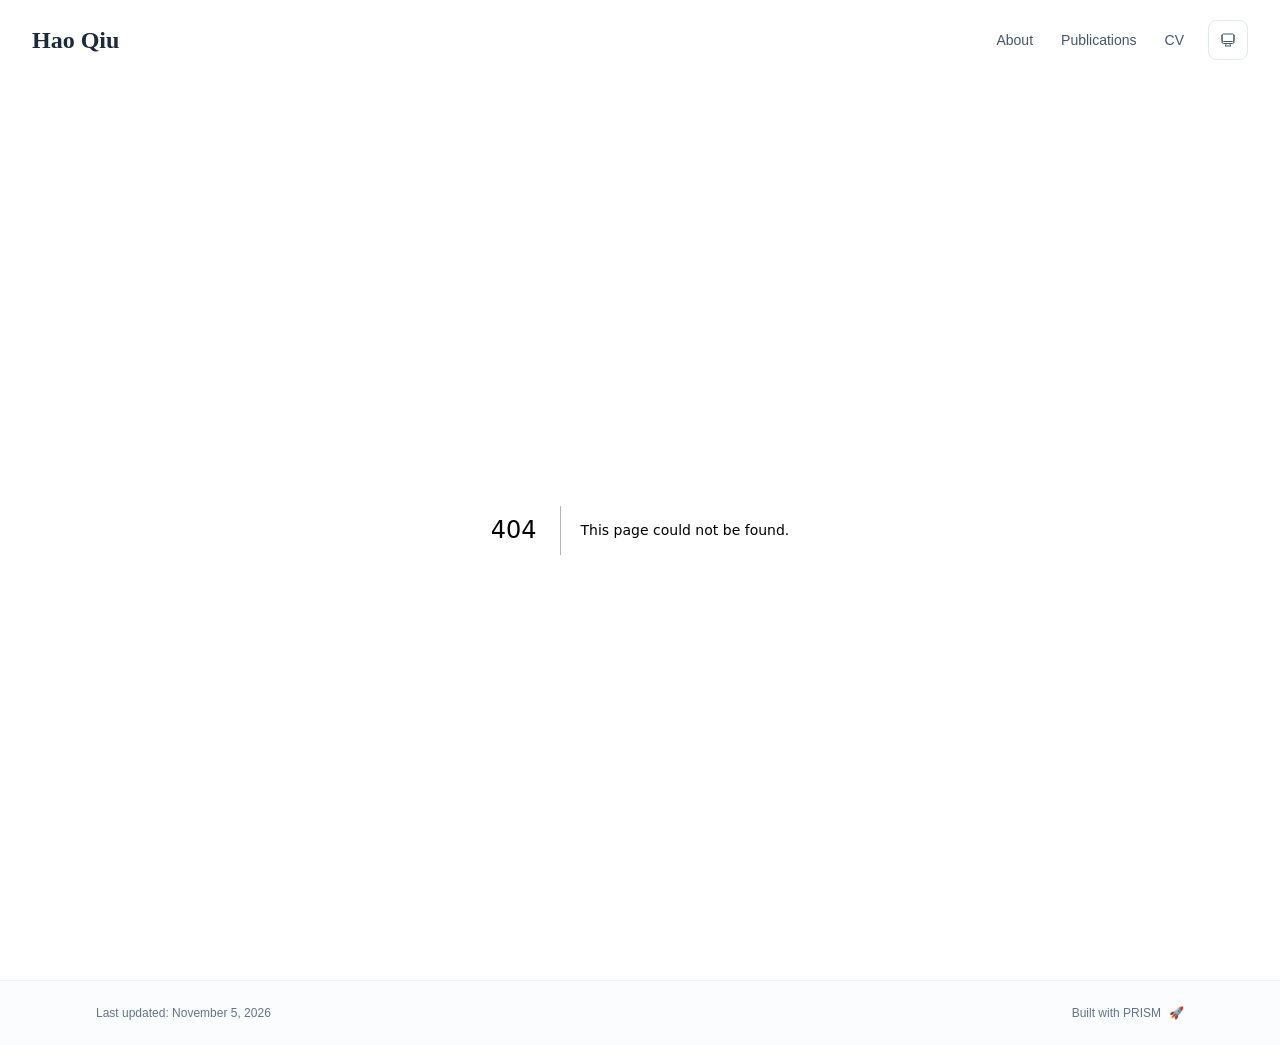
==== commit eda7b1a7: "Move homepage news below research topics" ====
--- a/404/index.html
+++ b/404/index.html
@@ -59,4 +59,4 @@
       root.lang = 'en';
       root.setAttribute('data-locale', 'en');
     }
-  </script><title>Hao Qiu</title><meta name="description" content="Hao Qiu is a Research Fellow at the National University of Singapore and received his PhD from Università degli Studi di Milano."/><meta name="author" content="Hao Qiu"/><meta name="keywords" content="Hao Qiu,PhD,Research,National University of Singapore"/><meta name="creator" content="Hao Qiu"/><meta name="publisher" content="Hao Qiu"/><meta property="og:title" content="Hao Qiu"/><meta property="og:description" content="Hao Qiu is a Research Fellow at the National University of Singapore and received his PhD from Università degli Studi di Milano."/><meta property="og:site_name" content="Hao Qiu&#x27;s Academic Website"/><meta property="og:locale" content="en_US"/><meta property="og:type" content="website"/><meta name="twitter:card" content="summary"/><meta name="twitter:title" content="Hao Qiu"/><meta name="twitter:description" content="Hao Qiu is a Research Fellow at the National University of Singapore and received his PhD from Università degli Studi di Milano."/><link rel="icon" href="/favicon.svg"/><script>document.querySelectorAll('body link[rel="icon"], body link[rel="apple-touch-icon"]').forEach(el => document.head.appendChild(el))</script><script src="/_next/static/chunks/polyfills-42372ed130431b0a.js" noModule=""></script></head><body class="font-sans antialiased"><div style="visibility:hidden"><nav class="fixed top-0 left-0 right-0 z-50" data-headlessui-state=""><div class="transition-all duration-300 ease-out bg-transparent" style="transform:translateY(-100px)"><div class="max-w-7xl mx-auto px-4 sm:px-6 lg:px-8"><div class="flex justify-between items-center h-16 lg:h-20"><div class="flex-shrink-0" tabindex="0"><a class="text-xl lg:text-2xl font-serif font-semibold text-primary hover:text-accent transition-colors duration-200" href="/">Hao Qiu</a></div><div class="hidden lg:block"><div class="ml-10 flex items-center space-x-3"><div class="relative flex items-baseline space-x-1"><a data-nav-href="/" class="relative px-3 py-2 text-sm font-medium rounded-lg transition-colors duration-150 text-neutral-600" href="/">About</a><a data-nav-href="/publications" class="relative px-3 py-2 text-sm font-medium rounded-lg transition-colors duration-150 text-neutral-600" href="/publications/">Publications</a><a data-nav-href="/cv.pdf" class="relative px-3 py-2 text-sm font-medium rounded-lg transition-colors duration-150 text-neutral-600" href="/cv.pdf" target="_blank" rel="noopener noreferrer">CV</a></div><div class="flex items-center justify-center w-10 h-10 rounded-lg border border-neutral-200 dark:border-[rgba(148,163,184,0.24)] bg-background dark:bg-neutral-800"><div class="w-4 h-4 rounded-full bg-neutral-300 animate-pulse"></div></div></div></div><div class="lg:hidden flex items-center space-x-2"><div class="flex items-center justify-center w-10 h-10 rounded-lg border border-neutral-200 dark:border-[rgba(148,163,184,0.24)] bg-background dark:bg-neutral-800"><div class="w-4 h-4 rounded-full bg-neutral-300 animate-pulse"></div></div><button class="inline-flex items-center justify-center p-2 rounded-md text-neutral-600 hover:text-primary hover:bg-neutral-100 dark:hover:bg-neutral-800 focus:outline-none focus:ring-2 focus:ring-inset focus:ring-accent transition-colors duration-200" id="headlessui-disclosure-button-«R7pdb»" type="button" aria-expanded="false" data-headlessui-state=""><span class="sr-only">Open main menu</span><div><svg xmlns="http://www.w3.org/2000/svg" fill="none" viewBox="0 0 24 24" stroke-width="1.5" stroke="currentColor" aria-hidden="true" data-slot="icon" class="block h-6 w-6"><path stroke-linecap="round" stroke-linejoin="round" d="M3.75 6.75h16.5M3.75 12h16.5m-16.5 5.25h16.5"></path></svg></div></button></div></div></div></div></nav><main class="min-h-screen pt-16 lg:pt-20"><div style="font-family:system-ui,&quot;Segoe UI&quot;,Roboto,Helvetica,Arial,sans-serif,&quot;Apple Color Emoji&quot;,&quot;Segoe UI Emoji&quot;;height:100vh;text-align:center;display:flex;flex-direction:column;align-items:center;justify-content:center"><div><style>body{color:#000;background:#fff;margin:0}.next-error-h1{border-right:1px solid rgba(0,0,0,.3)}@media (prefers-color-scheme:dark){body{color:#fff;background:#000}.next-error-h1{border-right:1px solid rgba(255,255,255,.3)}}</style><h1 class="next-error-h1" style="display:inline-block;margin:0 20px 0 0;padding:0 23px 0 0;font-size:24px;font-weight:500;vertical-align:top;line-height:49px">404</h1><div style="display:inline-block"><h2 style="font-size:14px;font-weight:400;line-height:49px;margin:0">This page could not be found.</h2></div></div></div><!--$--><!--/$--><!--$--><!--/$--></main><footer class="border-t border-neutral-200/50 bg-neutral-50/50 dark:bg-neutral-900/50 dark:border-neutral-700/50"><div class="max-w-6xl mx-auto px-4 sm:px-6 lg:px-8 py-6"><div class="flex flex-col sm:flex-row justify-between items-center gap-2"><p class="text-xs text-neutral-500">Last updated<!-- -->: <!-- -->November 3, 2026</p><p class="text-xs text-neutral-500 flex items-center"><a href="https://github.com/xyjoey/PRISM" target="_blank" rel="noopener noreferrer">Built with PRISM</a><span class="ml-2">🚀</span></p></div></div></footer></div><script src="/_next/static/chunks/webpack-26315814ab64e90c.js" async=""></script><script>(self.__next_f=self.__next_f||[]).push([0])</script><script>self.__next_f.push([1,"1:\"$Sreact.fragment\"\n3:I[4967,[\"888\",\"static/chunks/888-49c37c585af29909.js\",\"842\",\"static/chunks/842-acccbd03236f4dfc.js\",\"800\",\"static/chunks/800-3b8a0f8f7a1401d0.js\",\"177\",\"static/chunks/app/layout-7c42a1c9aaa54ec1.js\"],\"ThemeProvider\"]\n4:I[7040,[\"888\",\"static/chunks/888-49c37c585af29909.js\",\"842\",\"static/chunks/842-acccbd03236f4dfc.js\",\"800\",\"static/chunks/800-3b8a0f8f7a1401d0.js\",\"177\",\"static/chunks/app/layout-7c42a1c9aaa54ec1.js\"],\"LocaleProvider\"]\n5:I[7780,[\"888\",\"static/chunks/888-49c37c585af29909.js\",\"842\",\"static/chunks/842-acccbd03236f4dfc.js\",\"800\",\"static/chunks/800-3b8a0f8f7a1401d0.js\",\"177\",\"static/chunks/app/layout-7c42a1c9aaa54ec1.js\"],\"default\"]\n6:I[1379,[],\"\"]\n7:I[8287,[],\"\"]\n8:I[5364,[\"888\",\"static/chunks/888-49c37c585af29909.js\",\"842\",\"static/chunks/842-acccbd03236f4dfc.js\",\"800\",\"static/chunks/800-3b8a0f8f7a1401d0.js\",\"177\",\"static/chunks/app/layout-7c42a1c9aaa54ec1.js\"],\"default\"]\n9:I[8257,[],\"MetadataBoundary\"]\nb:I[8257,[],\"OutletBoundary\"]\ne:I[7295,[],\"AsyncMetadataOutlet\"]\n10:I[8257,[],\"ViewportBoundary\"]\n12:I[1414,[],\"\"]\n:HL[\"/_next/static/css/0f0ed3a03ead60fb.css\",\"style\"]\n2:T5c8,\n    try {\n      const cfg = {\"enabled\":false,\"locales\":[\"en\"],\"defaultLocale\":\"en\",\"mode\":\"fixed\",\"fixedLocale\":\"en\",\"persist\":false,\"switcher\":false,\"labels\":{\"en\":\"English\"}};\n      const storageKey = 'locale-storage';\n      const normalize = (value) => typeof value === 'string' ? value.trim().replace('_', '-').toLowerCase() : '';\n      const matchLocale = (candidate) => {\n        const normalized = normalize(candidate);\n        if (!normalized) return null;\n        if (cfg.locales.includes(normalized)) return normalized;\n        const language = normalized.split('-')[0];\n        if (cfg.locales.includes(language)) return language;\n        return null;\n      };\n\n      let resolved = null;\n\n      if (!cfg.enabled) {\n        resolved = cfg.defaultLocale;\n      } else if (cfg.persist) {\n        resolved = matchLocale(localStorage.getItem(storageKey));\n      }\n\n      if (!resolved) {\n        if (cfg.mode === '"])</script><script>self.__next_f.push([1,"fixed') {\n          resolved = cfg.fixedLocale;\n        } else {\n          resolved = matchLocale(navigator.language);\n        }\n      }\n\n      if (!resolved) {\n        resolved = cfg.defaultLocale;\n      }\n\n      const root = document.documentElement;\n      root.lang = resolved;\n      root.setAttribute('data-locale', resolved);\n\n      if (cfg.persist) {\n        localStorage.setItem(storageKey, resolved);\n      }\n    } catch (e) {\n      const root = document.documentElement;\n      root.lang = 'en';\n      root.setAttribute('data-locale', 'en');\n    }\n  "])</script><script>self.__next_f.push([1,"0:{\"P\":null,\"b\":\"4PyNMyWjgPs3dt6mYCtUz\",\"p\":\"\",\"c\":[\"\",\"_not-found\",\"\"],\"i\":false,\"f\":[[[\"\",{\"children\":[\"/_not-found\",{\"children\":[\"__PAGE__\",{}]}]},\"$undefined\",\"$undefined\",true],[\"\",[\"$\",\"$1\",\"c\",{\"children\":[[[\"$\",\"link\",\"0\",{\"rel\":\"stylesheet\",\"href\":\"/_next/static/css/0f0ed3a03ead60fb.css\",\"precedence\":\"next\",\"crossOrigin\":\"$undefined\",\"nonce\":\"$undefined\"}]],[\"$\",\"html\",null,{\"lang\":\"en\",\"className\":\"scroll-smooth\",\"suppressHydrationWarning\":true,\"children\":[[\"$\",\"head\",null,{\"children\":[[\"$\",\"link\",null,{\"rel\":\"icon\",\"href\":\"/favicon.svg\",\"type\":\"image/svg+xml\"}],[\"$\",\"script\",null,{\"dangerouslySetInnerHTML\":{\"__html\":\"\\n              try {\\n                const theme = localStorage.getItem('theme-storage');\\n                const parsed = theme ? JSON.parse(theme) : null;\\n                const setting = parsed?.state?.theme || 'system';\\n                const prefersDark = typeof window !== 'undefined' && window.matchMedia && window.matchMedia('(prefers-color-scheme: dark)').matches;\\n                const effective = setting === 'dark' ? 'dark' : (setting === 'light' ? 'light' : (prefersDark ? 'dark' : 'light'));\\n                var root = document.documentElement;\\n                root.classList.add(effective);\\n                root.setAttribute('data-theme', effective);\\n              } catch (e) {\\n                var root = document.documentElement;\\n                root.classList.add('light');\\n                root.setAttribute('data-theme', 'light');\\n              }\\n            \"}}],[\"$\",\"script\",null,{\"dangerouslySetInnerHTML\":{\"__html\":\"$2\"}}]]}],[\"$\",\"body\",null,{\"className\":\"font-sans antialiased\",\"children\":[\"$\",\"$L3\",null,{\"children\":[\"$\",\"$L4\",null,{\"config\":{\"enabled\":false,\"locales\":[\"en\"],\"defaultLocale\":\"en\",\"mode\":\"fixed\",\"fixedLocale\":\"en\",\"persist\":false,\"switcher\":false,\"labels\":{\"en\":\"English\"}},\"children\":[[\"$\",\"$L5\",null,{\"items\":[{\"title\":\"About\",\"type\":\"page\",\"target\":\"about\",\"href\":\"/\"},{\"title\":\"Publications\",\"type\":\"page\",\"target\":\"publications\",\"href\":\"/publications\"},{\"title\":\"CV\",\"type\":\"link\",\"target\":\"cv\",\"href\":\"/cv.pdf\"}],\"siteTitle\":\"Hao Qiu\",\"enableOnePageMode\":false,\"i18n\":\"$0:f:0:1:1:props:children:1:props:children:1:props:children:props:children:props:config\",\"itemsByLocale\":{\"en\":[{\"title\":\"About\",\"type\":\"page\",\"target\":\"about\",\"href\":\"/\"},{\"title\":\"Publications\",\"type\":\"page\",\"target\":\"publications\",\"href\":\"/publications\"},{\"title\":\"CV\",\"type\":\"link\",\"target\":\"cv\",\"href\":\"/cv.pdf\"}]},\"siteTitleByLocale\":{\"en\":\"Hao Qiu\"}}],[\"$\",\"main\",null,{\"className\":\"min-h-screen pt-16 lg:pt-20\",\"children\":[\"$\",\"$L6\",null,{\"parallelRouterKey\":\"children\",\"error\":\"$undefined\",\"errorStyles\":\"$undefined\",\"errorScripts\":\"$undefined\",\"template\":[\"$\",\"$L7\",null,{}],\"templateStyles\":\"$undefined\",\"templateScripts\":\"$undefined\",\"notFound\":[[[\"$\",\"title\",null,{\"children\":\"404: This page could not be found.\"}],[\"$\",\"div\",null,{\"style\":{\"fontFamily\":\"system-ui,\\\"Segoe UI\\\",Roboto,Helvetica,Arial,sans-serif,\\\"Apple Color Emoji\\\",\\\"Segoe UI Emoji\\\"\",\"height\":\"100vh\",\"textAlign\":\"center\",\"display\":\"flex\",\"flexDirection\":\"column\",\"alignItems\":\"center\",\"justifyContent\":\"center\"},\"children\":[\"$\",\"div\",null,{\"children\":[[\"$\",\"style\",null,{\"dangerouslySetInnerHTML\":{\"__html\":\"body{color:#000;background:#fff;margin:0}.next-error-h1{border-right:1px solid rgba(0,0,0,.3)}@media (prefers-color-scheme:dark){body{color:#fff;background:#000}.next-error-h1{border-right:1px solid rgba(255,255,255,.3)}}\"}}],[\"$\",\"h1\",null,{\"className\":\"next-error-h1\",\"style\":{\"display\":\"inline-block\",\"margin\":\"0 20px 0 0\",\"padding\":\"0 23px 0 0\",\"fontSize\":24,\"fontWeight\":500,\"verticalAlign\":\"top\",\"lineHeight\":\"49px\"},\"children\":404}],[\"$\",\"div\",null,{\"style\":{\"display\":\"inline-block\"},\"children\":[\"$\",\"h2\",null,{\"style\":{\"fontSize\":14,\"fontWeight\":400,\"lineHeight\":\"49px\",\"margin\":0},\"children\":\"This page could not be found.\"}]}]]}]}]],[]],\"forbidden\":\"$undefined\",\"unauthorized\":\"$undefined\"}]}],[\"$\",\"$L8\",null,{\"lastUpdated\":\"November 3, 2026\",\"lastUpdatedByLocale\":{\"en\":\"November 3, 2026\"},\"defaultLocale\":\"en\"}]]}]}]}]]}]]}],{\"children\":[\"/_not-found\",[\"$\",\"$1\",\"c\",{\"children\":[null,[\"$\",\"$L6\",null,{\"parallelRouterKey\":\"children\",\"error\":\"$undefined\",\"errorStyles\":\"$undefined\",\"errorScripts\":\"$undefined\",\"template\":[\"$\",\"$L7\",null,{}],\"templateStyles\":\"$undefined\",\"templateScripts\":\"$undefined\",\"notFound\":\"$undefined\",\"forbidden\":\"$undefined\",\"unauthorized\":\"$undefined\"}]]}],{\"children\":[\"__PAGE__\",[\"$\",\"$1\",\"c\",{\"children\":[[[\"$\",\"title\",null,{\"children\":\"404: This page could not be found.\"}],[\"$\",\"div\",null,{\"style\":\"$0:f:0:1:1:props:children:1:props:children:1:props:children:props:children:props:children:1:props:children:props:notFound:0:1:props:style\",\"children\":[\"$\",\"div\",null,{\"children\":[[\"$\",\"style\",null,{\"dangerouslySetInnerHTML\":{\"__html\":\"body{color:#000;background:#fff;margin:0}.next-error-h1{border-right:1px solid rgba(0,0,0,.3)}@media (prefers-color-scheme:dark){body{color:#fff;background:#000}.next-error-h1{border-right:1px solid rgba(255,255,255,.3)}}\"}}],[\"$\",\"h1\",null,{\"className\":\"next-error-h1\",\"style\":\"$0:f:0:1:1:props:children:1:props:children:1:props:children:props:children:props:children:1:props:children:props:notFound:0:1:props:children:props:children:1:props:style\",\"children\":404}],[\"$\",\"div\",null,{\"style\":\"$0:f:0:1:1:props:children:1:props:children:1:props:children:props:children:props:children:1:props:children:props:notFound:0:1:props:children:props:children:2:props:style\",\"children\":[\"$\",\"h2\",null,{\"style\":\"$0:f:0:1:1:props:children:1:props:children:1:props:children:props:children:props:children:1:props:children:props:notFound:0:1:props:children:props:children:2:props:children:props:style\",\"children\":\"This page could not be found.\"}]}]]}]}]],[\"$\",\"$L9\",null,{\"children\":\"$La\"}],null,[\"$\",\"$Lb\",null,{\"children\":[\"$Lc\",\"$Ld\",[\"$\",\"$Le\",null,{\"promise\":\"$@f\"}]]}]]}],{},null,false]},null,false]},null,false],[\"$\",\"$1\",\"h\",{\"children\":[[\"$\",\"meta\",null,{\"name\":\"robots\",\"content\":\"noindex\"}],[\"$\",\"$1\",\"9L4RFQPTCcIGDzlxeqAaO\",{\"children\":[[\"$\",\"$L10\",null,{\"children\":\"$L11\"}],null]}],null]}],false]],\"m\":\"$undefined\",\"G\":[\"$12\",\"$undefined\"],\"s\":false,\"S\":true}\n"])</script><script>self.__next_f.push([1,"13:\"$Sreact.suspense\"\n14:I[7295,[],\"AsyncMetadata\"]\na:[\"$\",\"$13\",null,{\"fallback\":null,\"children\":[\"$\",\"$L14\",null,{\"promise\":\"$@15\"}]}]\n"])</script><script>self.__next_f.push([1,"d:null\n"])</script><script>self.__next_f.push([1,"11:[[\"$\",\"meta\",\"0\",{\"charSet\":\"utf-8\"}],[\"$\",\"meta\",\"1\",{\"name\":\"viewport\",\"content\":\"width=device-width, initial-scale=1\"}]]\nc:null\n"])</script><script>self.__next_f.push([1,"15:{\"metadata\":[[\"$\",\"title\",\"0\",{\"children\":\"Hao Qiu\"}],[\"$\",\"meta\",\"1\",{\"name\":\"description\",\"content\":\"Hao Qiu is a Research Fellow at the National University of Singapore and received his PhD from Università degli Studi di Milano.\"}],[\"$\",\"meta\",\"2\",{\"name\":\"author\",\"content\":\"Hao Qiu\"}],[\"$\",\"meta\",\"3\",{\"name\":\"keywords\",\"content\":\"Hao Qiu,PhD,Research,National University of Singapore\"}],[\"$\",\"meta\",\"4\",{\"name\":\"creator\",\"content\":\"Hao Qiu\"}],[\"$\",\"meta\",\"5\",{\"name\":\"publisher\",\"content\":\"Hao Qiu\"}],[\"$\",\"meta\",\"6\",{\"property\":\"og:title\",\"content\":\"Hao Qiu\"}],[\"$\",\"meta\",\"7\",{\"property\":\"og:description\",\"content\":\"Hao Qiu is a Research Fellow at the National University of Singapore and received his PhD from Università degli Studi di Milano.\"}],[\"$\",\"meta\",\"8\",{\"property\":\"og:site_name\",\"content\":\"Hao Qiu's Academic Website\"}],[\"$\",\"meta\",\"9\",{\"property\":\"og:locale\",\"content\":\"en_US\"}],[\"$\",\"meta\",\"10\",{\"property\":\"og:type\",\"content\":\"website\"}],[\"$\",\"meta\",\"11\",{\"name\":\"twitter:card\",\"content\":\"summary\"}],[\"$\",\"meta\",\"12\",{\"name\":\"twitter:title\",\"content\":\"Hao Qiu\"}],[\"$\",\"meta\",\"13\",{\"name\":\"twitter:description\",\"content\":\"Hao Qiu is a Research Fellow at the National University of Singapore and received his PhD from Università degli Studi di Milano.\"}],[\"$\",\"link\",\"14\",{\"rel\":\"icon\",\"href\":\"/favicon.svg\"}]],\"error\":null,\"digest\":\"$undefined\"}\nf:{\"metadata\":\"$15:metadata\",\"error\":null,\"digest\":\"$undefined\"}\n"])</script></body></html>+  </script><title>Hao Qiu</title><meta name="description" content="Hao Qiu is a Research Fellow at the National University of Singapore and received his PhD from Università degli Studi di Milano."/><meta name="author" content="Hao Qiu"/><meta name="keywords" content="Hao Qiu,PhD,Research,National University of Singapore"/><meta name="creator" content="Hao Qiu"/><meta name="publisher" content="Hao Qiu"/><meta property="og:title" content="Hao Qiu"/><meta property="og:description" content="Hao Qiu is a Research Fellow at the National University of Singapore and received his PhD from Università degli Studi di Milano."/><meta property="og:site_name" content="Hao Qiu&#x27;s Academic Website"/><meta property="og:locale" content="en_US"/><meta property="og:type" content="website"/><meta name="twitter:card" content="summary"/><meta name="twitter:title" content="Hao Qiu"/><meta name="twitter:description" content="Hao Qiu is a Research Fellow at the National University of Singapore and received his PhD from Università degli Studi di Milano."/><link rel="icon" href="/favicon.svg"/><script>document.querySelectorAll('body link[rel="icon"], body link[rel="apple-touch-icon"]').forEach(el => document.head.appendChild(el))</script><script src="/_next/static/chunks/polyfills-42372ed130431b0a.js" noModule=""></script></head><body class="font-sans antialiased"><div style="visibility:hidden"><nav class="fixed top-0 left-0 right-0 z-50" data-headlessui-state=""><div class="transition-all duration-300 ease-out bg-transparent" style="transform:translateY(-100px)"><div class="max-w-7xl mx-auto px-4 sm:px-6 lg:px-8"><div class="flex justify-between items-center h-16 lg:h-20"><div class="flex-shrink-0" tabindex="0"><a class="text-xl lg:text-2xl font-serif font-semibold text-primary hover:text-accent transition-colors duration-200" href="/">Hao Qiu</a></div><div class="hidden lg:block"><div class="ml-10 flex items-center space-x-3"><div class="relative flex items-baseline space-x-1"><a data-nav-href="/" class="relative px-3 py-2 text-sm font-medium rounded-lg transition-colors duration-150 text-neutral-600" href="/">About</a><a data-nav-href="/publications" class="relative px-3 py-2 text-sm font-medium rounded-lg transition-colors duration-150 text-neutral-600" href="/publications/">Publications</a><a data-nav-href="/cv.pdf" class="relative px-3 py-2 text-sm font-medium rounded-lg transition-colors duration-150 text-neutral-600" href="/cv.pdf" target="_blank" rel="noopener noreferrer">CV</a></div><div class="flex items-center justify-center w-10 h-10 rounded-lg border border-neutral-200 dark:border-[rgba(148,163,184,0.24)] bg-background dark:bg-neutral-800"><div class="w-4 h-4 rounded-full bg-neutral-300 animate-pulse"></div></div></div></div><div class="lg:hidden flex items-center space-x-2"><div class="flex items-center justify-center w-10 h-10 rounded-lg border border-neutral-200 dark:border-[rgba(148,163,184,0.24)] bg-background dark:bg-neutral-800"><div class="w-4 h-4 rounded-full bg-neutral-300 animate-pulse"></div></div><button class="inline-flex items-center justify-center p-2 rounded-md text-neutral-600 hover:text-primary hover:bg-neutral-100 dark:hover:bg-neutral-800 focus:outline-none focus:ring-2 focus:ring-inset focus:ring-accent transition-colors duration-200" id="headlessui-disclosure-button-«R7pdb»" type="button" aria-expanded="false" data-headlessui-state=""><span class="sr-only">Open main menu</span><div><svg xmlns="http://www.w3.org/2000/svg" fill="none" viewBox="0 0 24 24" stroke-width="1.5" stroke="currentColor" aria-hidden="true" data-slot="icon" class="block h-6 w-6"><path stroke-linecap="round" stroke-linejoin="round" d="M3.75 6.75h16.5M3.75 12h16.5m-16.5 5.25h16.5"></path></svg></div></button></div></div></div></div></nav><main class="min-h-screen pt-16 lg:pt-20"><div style="font-family:system-ui,&quot;Segoe UI&quot;,Roboto,Helvetica,Arial,sans-serif,&quot;Apple Color Emoji&quot;,&quot;Segoe UI Emoji&quot;;height:100vh;text-align:center;display:flex;flex-direction:column;align-items:center;justify-content:center"><div><style>body{color:#000;background:#fff;margin:0}.next-error-h1{border-right:1px solid rgba(0,0,0,.3)}@media (prefers-color-scheme:dark){body{color:#fff;background:#000}.next-error-h1{border-right:1px solid rgba(255,255,255,.3)}}</style><h1 class="next-error-h1" style="display:inline-block;margin:0 20px 0 0;padding:0 23px 0 0;font-size:24px;font-weight:500;vertical-align:top;line-height:49px">404</h1><div style="display:inline-block"><h2 style="font-size:14px;font-weight:400;line-height:49px;margin:0">This page could not be found.</h2></div></div></div><!--$--><!--/$--><!--$--><!--/$--></main><footer class="border-t border-neutral-200/50 bg-neutral-50/50 dark:bg-neutral-900/50 dark:border-neutral-700/50"><div class="max-w-6xl mx-auto px-4 sm:px-6 lg:px-8 py-6"><div class="flex flex-col sm:flex-row justify-between items-center gap-2"><p class="text-xs text-neutral-500">Last updated<!-- -->: <!-- -->November 5, 2026</p><p class="text-xs text-neutral-500 flex items-center"><a href="https://github.com/xyjoey/PRISM" target="_blank" rel="noopener noreferrer">Built with PRISM</a><span class="ml-2">🚀</span></p></div></div></footer></div><script src="/_next/static/chunks/webpack-26315814ab64e90c.js" async=""></script><script>(self.__next_f=self.__next_f||[]).push([0])</script><script>self.__next_f.push([1,"1:\"$Sreact.fragment\"\n3:I[4967,[\"888\",\"static/chunks/888-49c37c585af29909.js\",\"842\",\"static/chunks/842-acccbd03236f4dfc.js\",\"800\",\"static/chunks/800-3b8a0f8f7a1401d0.js\",\"177\",\"static/chunks/app/layout-7c42a1c9aaa54ec1.js\"],\"ThemeProvider\"]\n4:I[7040,[\"888\",\"static/chunks/888-49c37c585af29909.js\",\"842\",\"static/chunks/842-acccbd03236f4dfc.js\",\"800\",\"static/chunks/800-3b8a0f8f7a1401d0.js\",\"177\",\"static/chunks/app/layout-7c42a1c9aaa54ec1.js\"],\"LocaleProvider\"]\n5:I[7780,[\"888\",\"static/chunks/888-49c37c585af29909.js\",\"842\",\"static/chunks/842-acccbd03236f4dfc.js\",\"800\",\"static/chunks/800-3b8a0f8f7a1401d0.js\",\"177\",\"static/chunks/app/layout-7c42a1c9aaa54ec1.js\"],\"default\"]\n6:I[1379,[],\"\"]\n7:I[8287,[],\"\"]\n8:I[5364,[\"888\",\"static/chunks/888-49c37c585af29909.js\",\"842\",\"static/chunks/842-acccbd03236f4dfc.js\",\"800\",\"static/chunks/800-3b8a0f8f7a1401d0.js\",\"177\",\"static/chunks/app/layout-7c42a1c9aaa54ec1.js\"],\"default\"]\n9:I[8257,[],\"MetadataBoundary\"]\nb:I[8257,[],\"OutletBoundary\"]\ne:I[7295,[],\"AsyncMetadataOutlet\"]\n10:I[8257,[],\"ViewportBoundary\"]\n12:I[1414,[],\"\"]\n:HL[\"/_next/static/css/0f0ed3a03ead60fb.css\",\"style\"]\n2:T5c8,\n    try {\n      const cfg = {\"enabled\":false,\"locales\":[\"en\"],\"defaultLocale\":\"en\",\"mode\":\"fixed\",\"fixedLocale\":\"en\",\"persist\":false,\"switcher\":false,\"labels\":{\"en\":\"English\"}};\n      const storageKey = 'locale-storage';\n      const normalize = (value) => typeof value === 'string' ? value.trim().replace('_', '-').toLowerCase() : '';\n      const matchLocale = (candidate) => {\n        const normalized = normalize(candidate);\n        if (!normalized) return null;\n        if (cfg.locales.includes(normalized)) return normalized;\n        const language = normalized.split('-')[0];\n        if (cfg.locales.includes(language)) return language;\n        return null;\n      };\n\n      let resolved = null;\n\n      if (!cfg.enabled) {\n        resolved = cfg.defaultLocale;\n      } else if (cfg.persist) {\n        resolved = matchLocale(localStorage.getItem(storageKey));\n      }\n\n      if (!resolved) {\n        if (cfg.mode === '"])</script><script>self.__next_f.push([1,"fixed') {\n          resolved = cfg.fixedLocale;\n        } else {\n          resolved = matchLocale(navigator.language);\n        }\n      }\n\n      if (!resolved) {\n        resolved = cfg.defaultLocale;\n      }\n\n      const root = document.documentElement;\n      root.lang = resolved;\n      root.setAttribute('data-locale', resolved);\n\n      if (cfg.persist) {\n        localStorage.setItem(storageKey, resolved);\n      }\n    } catch (e) {\n      const root = document.documentElement;\n      root.lang = 'en';\n      root.setAttribute('data-locale', 'en');\n    }\n  "])</script><script>self.__next_f.push([1,"0:{\"P\":null,\"b\":\"4PyNMyWjgPs3dt6mYCtUz\",\"p\":\"\",\"c\":[\"\",\"_not-found\",\"\"],\"i\":false,\"f\":[[[\"\",{\"children\":[\"/_not-found\",{\"children\":[\"__PAGE__\",{}]}]},\"$undefined\",\"$undefined\",true],[\"\",[\"$\",\"$1\",\"c\",{\"children\":[[[\"$\",\"link\",\"0\",{\"rel\":\"stylesheet\",\"href\":\"/_next/static/css/0f0ed3a03ead60fb.css\",\"precedence\":\"next\",\"crossOrigin\":\"$undefined\",\"nonce\":\"$undefined\"}]],[\"$\",\"html\",null,{\"lang\":\"en\",\"className\":\"scroll-smooth\",\"suppressHydrationWarning\":true,\"children\":[[\"$\",\"head\",null,{\"children\":[[\"$\",\"link\",null,{\"rel\":\"icon\",\"href\":\"/favicon.svg\",\"type\":\"image/svg+xml\"}],[\"$\",\"script\",null,{\"dangerouslySetInnerHTML\":{\"__html\":\"\\n              try {\\n                const theme = localStorage.getItem('theme-storage');\\n                const parsed = theme ? JSON.parse(theme) : null;\\n                const setting = parsed?.state?.theme || 'system';\\n                const prefersDark = typeof window !== 'undefined' && window.matchMedia && window.matchMedia('(prefers-color-scheme: dark)').matches;\\n                const effective = setting === 'dark' ? 'dark' : (setting === 'light' ? 'light' : (prefersDark ? 'dark' : 'light'));\\n                var root = document.documentElement;\\n                root.classList.add(effective);\\n                root.setAttribute('data-theme', effective);\\n              } catch (e) {\\n                var root = document.documentElement;\\n                root.classList.add('light');\\n                root.setAttribute('data-theme', 'light');\\n              }\\n            \"}}],[\"$\",\"script\",null,{\"dangerouslySetInnerHTML\":{\"__html\":\"$2\"}}]]}],[\"$\",\"body\",null,{\"className\":\"font-sans antialiased\",\"children\":[\"$\",\"$L3\",null,{\"children\":[\"$\",\"$L4\",null,{\"config\":{\"enabled\":false,\"locales\":[\"en\"],\"defaultLocale\":\"en\",\"mode\":\"fixed\",\"fixedLocale\":\"en\",\"persist\":false,\"switcher\":false,\"labels\":{\"en\":\"English\"}},\"children\":[[\"$\",\"$L5\",null,{\"items\":[{\"title\":\"About\",\"type\":\"page\",\"target\":\"about\",\"href\":\"/\"},{\"title\":\"Publications\",\"type\":\"page\",\"target\":\"publications\",\"href\":\"/publications\"},{\"title\":\"CV\",\"type\":\"link\",\"target\":\"cv\",\"href\":\"/cv.pdf\"}],\"siteTitle\":\"Hao Qiu\",\"enableOnePageMode\":false,\"i18n\":\"$0:f:0:1:1:props:children:1:props:children:1:props:children:props:children:props:config\",\"itemsByLocale\":{\"en\":[{\"title\":\"About\",\"type\":\"page\",\"target\":\"about\",\"href\":\"/\"},{\"title\":\"Publications\",\"type\":\"page\",\"target\":\"publications\",\"href\":\"/publications\"},{\"title\":\"CV\",\"type\":\"link\",\"target\":\"cv\",\"href\":\"/cv.pdf\"}]},\"siteTitleByLocale\":{\"en\":\"Hao Qiu\"}}],[\"$\",\"main\",null,{\"className\":\"min-h-screen pt-16 lg:pt-20\",\"children\":[\"$\",\"$L6\",null,{\"parallelRouterKey\":\"children\",\"error\":\"$undefined\",\"errorStyles\":\"$undefined\",\"errorScripts\":\"$undefined\",\"template\":[\"$\",\"$L7\",null,{}],\"templateStyles\":\"$undefined\",\"templateScripts\":\"$undefined\",\"notFound\":[[[\"$\",\"title\",null,{\"children\":\"404: This page could not be found.\"}],[\"$\",\"div\",null,{\"style\":{\"fontFamily\":\"system-ui,\\\"Segoe UI\\\",Roboto,Helvetica,Arial,sans-serif,\\\"Apple Color Emoji\\\",\\\"Segoe UI Emoji\\\"\",\"height\":\"100vh\",\"textAlign\":\"center\",\"display\":\"flex\",\"flexDirection\":\"column\",\"alignItems\":\"center\",\"justifyContent\":\"center\"},\"children\":[\"$\",\"div\",null,{\"children\":[[\"$\",\"style\",null,{\"dangerouslySetInnerHTML\":{\"__html\":\"body{color:#000;background:#fff;margin:0}.next-error-h1{border-right:1px solid rgba(0,0,0,.3)}@media (prefers-color-scheme:dark){body{color:#fff;background:#000}.next-error-h1{border-right:1px solid rgba(255,255,255,.3)}}\"}}],[\"$\",\"h1\",null,{\"className\":\"next-error-h1\",\"style\":{\"display\":\"inline-block\",\"margin\":\"0 20px 0 0\",\"padding\":\"0 23px 0 0\",\"fontSize\":24,\"fontWeight\":500,\"verticalAlign\":\"top\",\"lineHeight\":\"49px\"},\"children\":404}],[\"$\",\"div\",null,{\"style\":{\"display\":\"inline-block\"},\"children\":[\"$\",\"h2\",null,{\"style\":{\"fontSize\":14,\"fontWeight\":400,\"lineHeight\":\"49px\",\"margin\":0},\"children\":\"This page could not be found.\"}]}]]}]}]],[]],\"forbidden\":\"$undefined\",\"unauthorized\":\"$undefined\"}]}],[\"$\",\"$L8\",null,{\"lastUpdated\":\"November 5, 2026\",\"lastUpdatedByLocale\":{\"en\":\"November 5, 2026\"},\"defaultLocale\":\"en\"}]]}]}]}]]}]]}],{\"children\":[\"/_not-found\",[\"$\",\"$1\",\"c\",{\"children\":[null,[\"$\",\"$L6\",null,{\"parallelRouterKey\":\"children\",\"error\":\"$undefined\",\"errorStyles\":\"$undefined\",\"errorScripts\":\"$undefined\",\"template\":[\"$\",\"$L7\",null,{}],\"templateStyles\":\"$undefined\",\"templateScripts\":\"$undefined\",\"notFound\":\"$undefined\",\"forbidden\":\"$undefined\",\"unauthorized\":\"$undefined\"}]]}],{\"children\":[\"__PAGE__\",[\"$\",\"$1\",\"c\",{\"children\":[[[\"$\",\"title\",null,{\"children\":\"404: This page could not be found.\"}],[\"$\",\"div\",null,{\"style\":\"$0:f:0:1:1:props:children:1:props:children:1:props:children:props:children:props:children:1:props:children:props:notFound:0:1:props:style\",\"children\":[\"$\",\"div\",null,{\"children\":[[\"$\",\"style\",null,{\"dangerouslySetInnerHTML\":{\"__html\":\"body{color:#000;background:#fff;margin:0}.next-error-h1{border-right:1px solid rgba(0,0,0,.3)}@media (prefers-color-scheme:dark){body{color:#fff;background:#000}.next-error-h1{border-right:1px solid rgba(255,255,255,.3)}}\"}}],[\"$\",\"h1\",null,{\"className\":\"next-error-h1\",\"style\":\"$0:f:0:1:1:props:children:1:props:children:1:props:children:props:children:props:children:1:props:children:props:notFound:0:1:props:children:props:children:1:props:style\",\"children\":404}],[\"$\",\"div\",null,{\"style\":\"$0:f:0:1:1:props:children:1:props:children:1:props:children:props:children:props:children:1:props:children:props:notFound:0:1:props:children:props:children:2:props:style\",\"children\":[\"$\",\"h2\",null,{\"style\":\"$0:f:0:1:1:props:children:1:props:children:1:props:children:props:children:props:children:1:props:children:props:notFound:0:1:props:children:props:children:2:props:children:props:style\",\"children\":\"This page could not be found.\"}]}]]}]}]],[\"$\",\"$L9\",null,{\"children\":\"$La\"}],null,[\"$\",\"$Lb\",null,{\"children\":[\"$Lc\",\"$Ld\",[\"$\",\"$Le\",null,{\"promise\":\"$@f\"}]]}]]}],{},null,false]},null,false]},null,false],[\"$\",\"$1\",\"h\",{\"children\":[[\"$\",\"meta\",null,{\"name\":\"robots\",\"content\":\"noindex\"}],[\"$\",\"$1\",\"9L4RFQPTCcIGDzlxeqAaO\",{\"children\":[[\"$\",\"$L10\",null,{\"children\":\"$L11\"}],null]}],null]}],false]],\"m\":\"$undefined\",\"G\":[\"$12\",\"$undefined\"],\"s\":false,\"S\":true}\n"])</script><script>self.__next_f.push([1,"13:\"$Sreact.suspense\"\n14:I[7295,[],\"AsyncMetadata\"]\na:[\"$\",\"$13\",null,{\"fallback\":null,\"children\":[\"$\",\"$L14\",null,{\"promise\":\"$@15\"}]}]\n"])</script><script>self.__next_f.push([1,"d:null\n"])</script><script>self.__next_f.push([1,"11:[[\"$\",\"meta\",\"0\",{\"charSet\":\"utf-8\"}],[\"$\",\"meta\",\"1\",{\"name\":\"viewport\",\"content\":\"width=device-width, initial-scale=1\"}]]\nc:null\n"])</script><script>self.__next_f.push([1,"15:{\"metadata\":[[\"$\",\"title\",\"0\",{\"children\":\"Hao Qiu\"}],[\"$\",\"meta\",\"1\",{\"name\":\"description\",\"content\":\"Hao Qiu is a Research Fellow at the National University of Singapore and received his PhD from Università degli Studi di Milano.\"}],[\"$\",\"meta\",\"2\",{\"name\":\"author\",\"content\":\"Hao Qiu\"}],[\"$\",\"meta\",\"3\",{\"name\":\"keywords\",\"content\":\"Hao Qiu,PhD,Research,National University of Singapore\"}],[\"$\",\"meta\",\"4\",{\"name\":\"creator\",\"content\":\"Hao Qiu\"}],[\"$\",\"meta\",\"5\",{\"name\":\"publisher\",\"content\":\"Hao Qiu\"}],[\"$\",\"meta\",\"6\",{\"property\":\"og:title\",\"content\":\"Hao Qiu\"}],[\"$\",\"meta\",\"7\",{\"property\":\"og:description\",\"content\":\"Hao Qiu is a Research Fellow at the National University of Singapore and received his PhD from Università degli Studi di Milano.\"}],[\"$\",\"meta\",\"8\",{\"property\":\"og:site_name\",\"content\":\"Hao Qiu's Academic Website\"}],[\"$\",\"meta\",\"9\",{\"property\":\"og:locale\",\"content\":\"en_US\"}],[\"$\",\"meta\",\"10\",{\"property\":\"og:type\",\"content\":\"website\"}],[\"$\",\"meta\",\"11\",{\"name\":\"twitter:card\",\"content\":\"summary\"}],[\"$\",\"meta\",\"12\",{\"name\":\"twitter:title\",\"content\":\"Hao Qiu\"}],[\"$\",\"meta\",\"13\",{\"name\":\"twitter:description\",\"content\":\"Hao Qiu is a Research Fellow at the National University of Singapore and received his PhD from Università degli Studi di Milano.\"}],[\"$\",\"link\",\"14\",{\"rel\":\"icon\",\"href\":\"/favicon.svg\"}]],\"error\":null,\"digest\":\"$undefined\"}\nf:{\"metadata\":\"$15:metadata\",\"error\":null,\"digest\":\"$undefined\"}\n"])</script></body></html>
